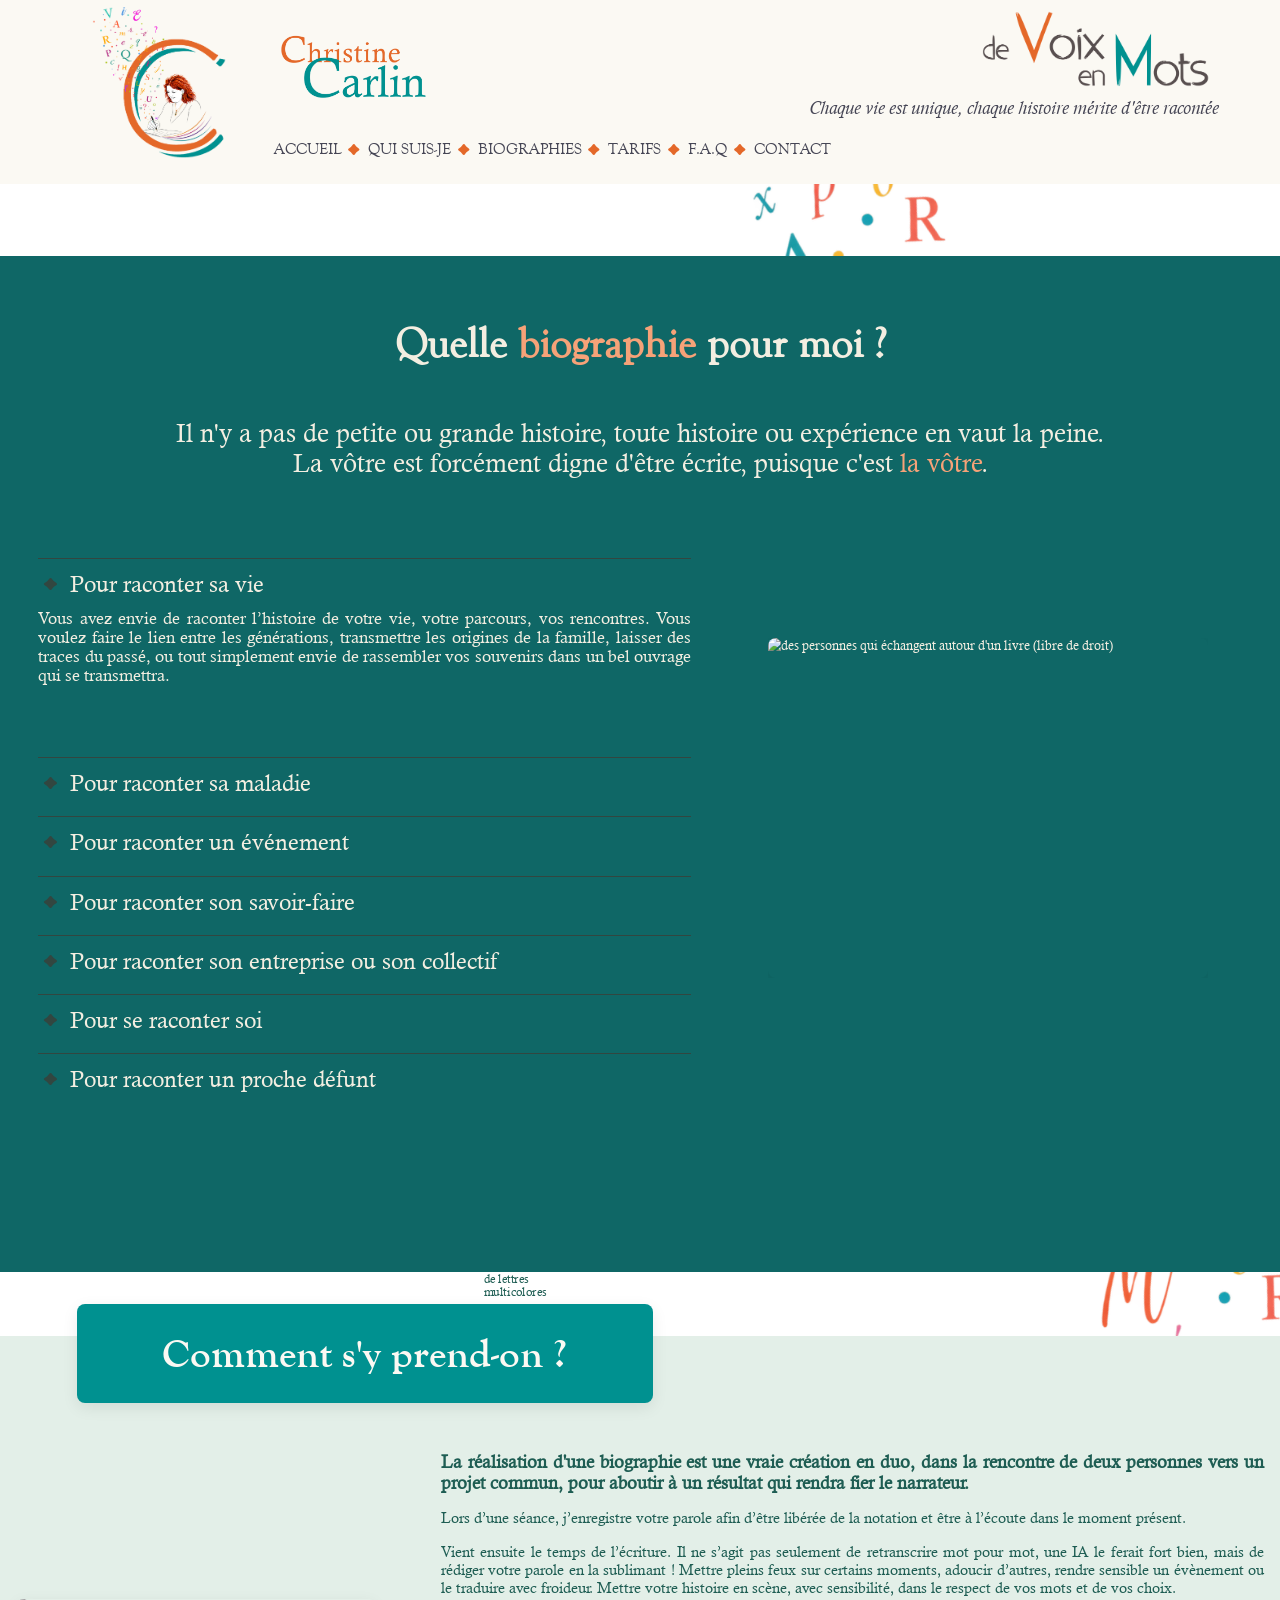
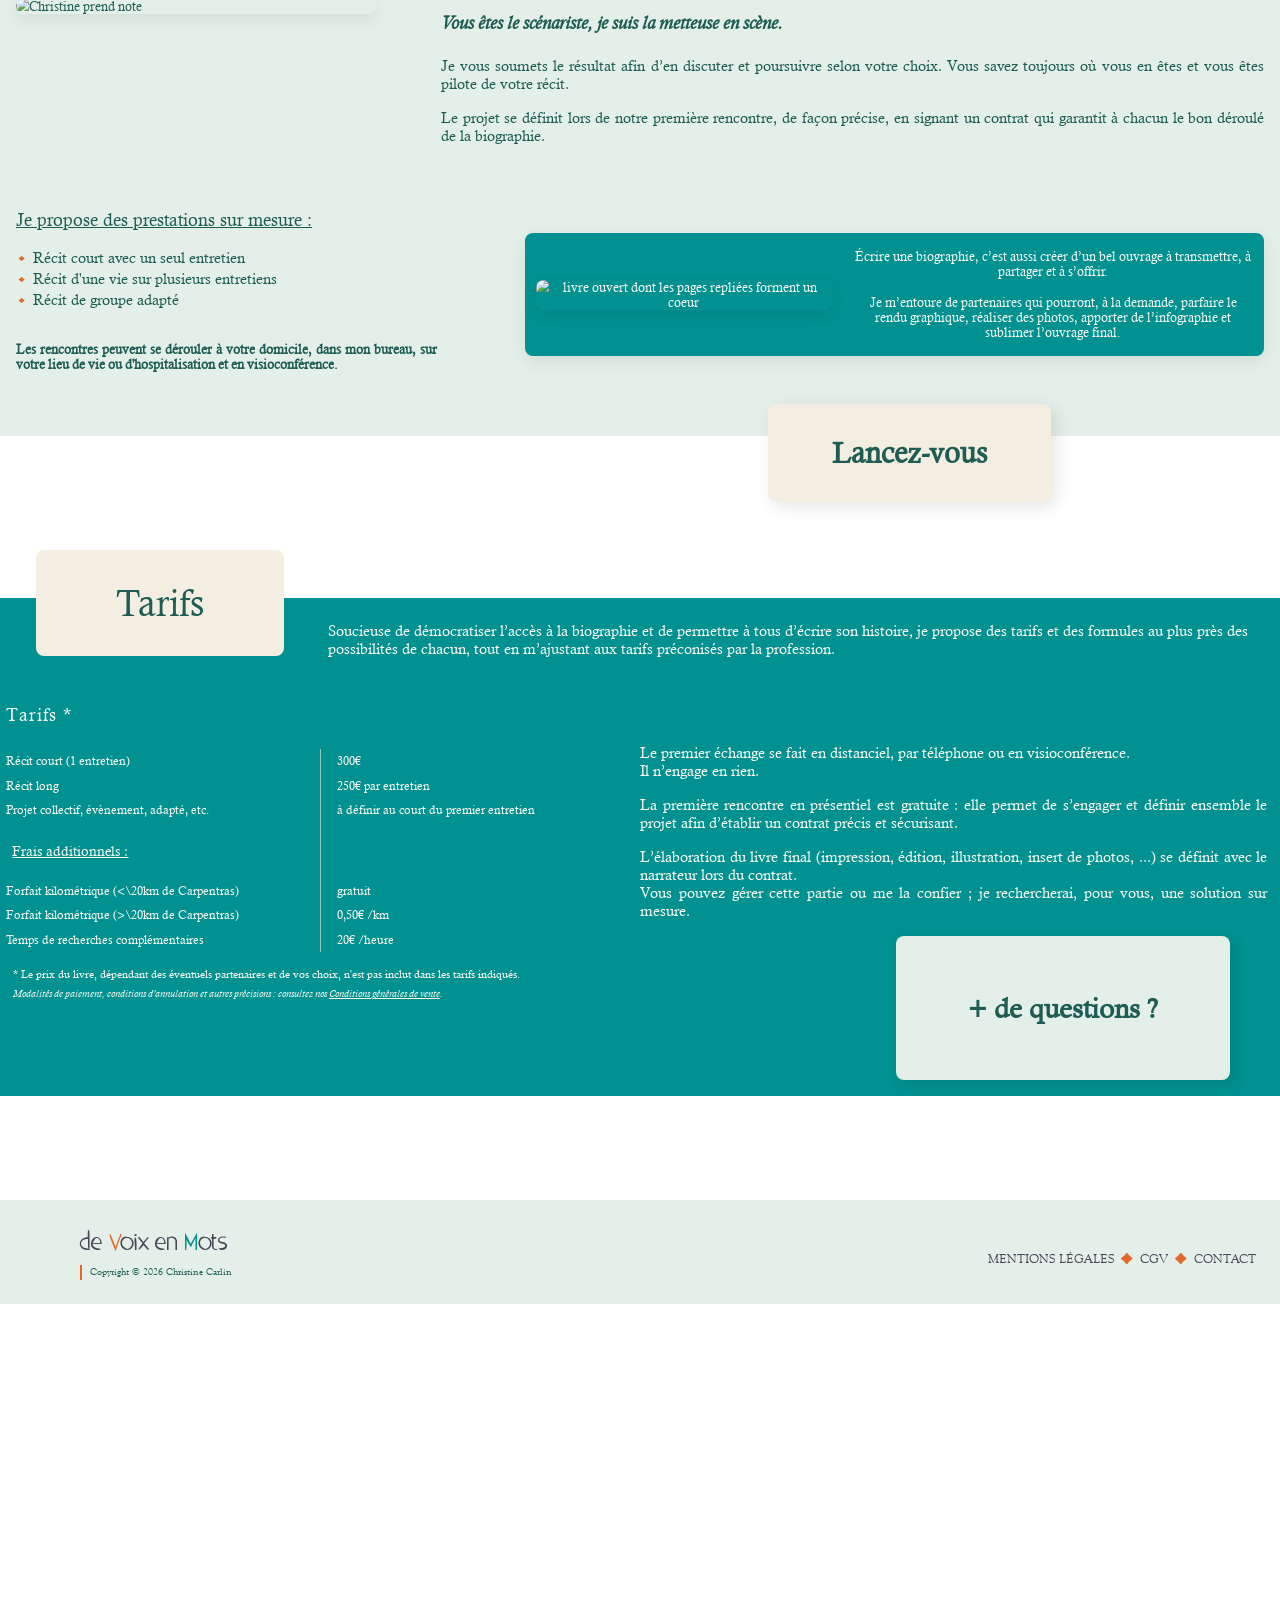
==== biographies.html @ a83a4458 "Add files via upload" ====
<!DOCTYPE html>

<html lang="fr">

    <head>
        <meta charset="UTF-8">
        <meta name="viewport" content="width=device-width, initial-scale=1.0">
        <meta name="description" content="Biographie Carlin - Les biographies proposées, tarifs et déroulement.">
        <title>Christine Carlin — Biographies | de Voix en Mots</title>
        <link href="style.css" rel="stylesheet">
        <link href="fonts.css" rel="stylesheet">
        <script src="script-header.js" defer></script> <!-- SCRIPT HEADER -->
        <script src="script-biographies.js"></script>
    </head>

    <body>

        <!-- ===== HEADER ===== -->
        <section class="full-bg bgh"> 
            <header class="site-header inner">
                <div class="logo">
                    <img src="./images/logo.png" alt="Logo Christine Carlin">
                </div>
                <div class="brand-name">
                    <img src="./images/nom-prenom.png" alt ="Christine Carlin">
                </div>
                <button class="menu-toggle" aria-label="Ouvrir le menu">☰</button>
                <div class="menu">
                    <a href="./index.html">ACCUEIL</a><span class="dot">.</span>
                    <a href="./quisuisje.html">QUI SUIS-JE</a><span class="dot">.</span>
                    <a href="./biographies.html">BIOGRAPHIES</a><span class="dot">.</span> 
                    <a href="./biographies.html#tarifs">TARIFS</a><span class="dot">.</span>
                    <a href="./faq.html">F.A.Q</a><span class="dot">.</span>
                    <a href="./contact.html">CONTACT</a>
                </div>
                <div class="wordmark">
                    <img src="./images/devoixenmots.png" alt ="De Voix en Mots">
                </div>
                <div class="header-quote">
                    Chaque vie est unique, chaque histoire mérite d'être racontée
                </div>
            </header>
            <div class="menu-overlay"></div>
        </section>
        
        <section class="lettres1 inner"><img src="./images/bandeau-lettres-accueil.png" alt="bandeau de lettres multicolores"></section> <!-- ===== LETTRES ===== -->


        <!-- ===== CONTENT ===== -->  <!-- CSS 842 -->
        <main>
            <div class="header-spacer"></div>
            <section class="full-bg bg9"> <!-- ===== QUELLE BIOGRAPHIE ===== -->
                <section class="biog inner">
                    <h1>Quelle <span class="text-orange">biographie</span> pour moi ?</h1>
                    <h2>Il n'y a pas de petite ou grande histoire, toute histoire ou expérience en vaut la peine. <br>La vôtre est forcément digne d'être écrite, puisque c'est <span class="text-orange">la vôtre</span>.</h2>
                    <ul class="accordeon"> <!-- ===== ACCORDEON DES BIOGRAPHIES ===== -->
                        <li class="texte1 item active"><h3>Pour raconter sa vie</h3>
                            <div class="sub">
                                <p>Vous avez envie de raconter l’histoire de votre vie, votre parcours, vos rencontres. Vous voulez faire le lien entre les générations, 
                                    transmettre les origines de la famille, laisser des traces du passé, ou tout simplement envie de rassembler vos souvenirs dans un bel 
                                    ouvrage qui se transmettra.
                                <br><span class="gras">Vous êtes le narrateur de votre vie.</span></p>
                        </div>
                        </li>

                        <li class="texte2 item"><h3>Pour raconter sa maladie</h3>
                            <div class="sub">
                                <p>Vous ressentez le besoin de témoigner de la traversée d’une maladie ou d’un combat pour recouvrer la santé. 
                                    La biographie hospitalière permet de nommer un vécu traumatisant, d’être entendu. Vos mots sont recueillis 
                                    pour être partagés ou simplement pour les retrouver plus tard et ainsi alléger les épreuves vécues.
                                <br><span class="gras fs11">Les rencontres peuvent se faire sur le lieu de l’hospitalisation.</span><br>
                                    Après un AVC, dans certaines pathologies dégénératives ou dans le cadre de troubles sévères de la voix, le récit oral est entravé, 
                                    mais l’envie de raconter persiste. La compréhension n’est pas toujours aisée pour les proches, c’est pourquoi mon expérience 
                                    orthophonique est déterminante pour recueillir et transmettre le récit entravé.</p>
                            </div>        
                        </li>

                        <li class="texte3 item"><h3>Pour raconter un événement</h3>
                            <div class="sub">
                                <p>Partager une expérience précise : un voyage, une rencontre, une période de votre vie, une reconversion, un projet professionnel, 
                                    une naissance. Pour ne pas oublier ou pour témoigner, ce format plus court permet de conserver et de partager le récit de cet évènement.
                                <br><span class="gras">« Vous l’avez vécu ? Racontez- le. »</span><br>
                                    À l’occasion d’évènements festifs : mariage, anniversaire, départ en retraite, je recueille sur place les anecdotes, les témoignages, 
                                    des personnes invitées, afin de réaliser un bel album de souvenirs écrits, illustrés, qui complètera le traditionnel album de photos.</p>
                            </div>
                        </li>
                        
                        <li class="texte4 item"><h3>Pour raconter son savoir-faire</h3>
                            <div class="sub">
                                <p>Vous avez envie de conserver des savoir-faire : recettes de cuisine, constructions, fabrications artisanales... issues de votre propre 
                                    savoir ou celui d’autres personnes. Le recueil se construit autour des pratiques concrètes et leurs contextes, leurs origines et les 
                                    anecdotes qui s’y rapportent, dans un ouvrage pédagogique, avec votre histoire en toile de fond.
                                <br><span class="gras">Vous avez du talent, transmettez-le !</span></p>
                            </div>
                        </li>
                        
                        <li class="texte5 item"><h3>Pour raconter son entreprise ou son collectif</h3>
                            <div class="sub">
                                <p>Les entreprises aussi ont leur histoire, elle mérite d’être racontée : ses origines, sa construction, son évolution… Le récit permet de 
                                    souder une équipe, de renforcer les liens d’appartenance, de se souvenir. Le livre d’entreprise devient un bel outil à présenter aux partenaires 
                                    ou aux clients, afin d’affirmer son identité et les caractéristiques qui l’ont façonnée.
                                <br><span class="gras">L’histoire collective est puissante et mérite d’être écrite.</span><br>
                                    Vous avez fondé un projet collectif, une histoire de quartier, une réalisation à plusieurs, racontez le pour témoigner, pour se souvenir et 
                                    pour valider que l’union fait la force.</p>
                            </div>    
                        </li>
                        
                        <li class="texte6 item"><h3>Pour se raconter soi</h3>
                            <div class="sub">
                                <p>Déposer son histoire, être écouté et entendu, pouvoir se relire permet de mettre de la distance avec la réalité. cette histoire qui est la vôtre, 
                                    vous la regardez et elle prend une autre dimension, une autre place. Elle existe en dehors de vous, permettant de vous alléger d’un poids. 
                                    Ce recueil est avant tout pour le narrateur qui souhaite faire un chemin personnel.
                                <br><span class="gras">Le chemin vous révèle, gardez-en la trace</span></p>
                            </div>
                        </li>
                        
                        <li class="texte7 item"><h3>Pour raconter un proche défunt</h3>
                            <div class="sub">
                                <p>Lorsqu’on se déplace dans un cimetière, on a parfois envie d’en savoir un peu plus sur les personnes disparues. Grâce à un QR code déposé sur 
                                    la pierre tombale, je propose au visiteur, comme à la famille, de connaitre un peu de l’histoire de cette personne, afin d’aller à sa rencontre, 
                                    pour ne pas oublier, pour relier les générations entre elles. Ce projet s’élabore avec la famille du défunt. 
                                    Il peut se décliner par écrit ou par audio.
                                <br><span class="gras">Les mots gardent les souvenirs en vie.</span></p>
                            </div>
                        </li>
                    </ul>
                    <div class="accordeon-images"> <!-- ===== PHOTOS LIEES ACCORDEON ===== -->
                        <img src="./images/accordeon-img1.jpeg" alt="des personnes qui échangent autour d'un livre (libre de droit)" class="accordeon-img fili active">
                        <img src="./images/accordeon-img2.jpeg" alt="des mains de femmes qui enlaçent un tronc d'arbre" class="accordeon-img">
                        <img src="./images/accordeon-img3.jpeg" alt="des flutes à champagnes, des alliances et une guirlande de cœur" class="accordeon-img">
                        <img src="./images/accordeon-img4.jpeg" alt="une pâtissière tapisse ses mains de farine sur un comptoir plein d'ingrédients (libre de droit)" class="accordeon-img fili">
                        <img src="./images/accordeon-img5.jpeg" alt="des collègues empilent leurs mains en cercle (libre de droit)" class="accordeon-img fili">
                        <img src="./images/accordeon-img6.jpeg" alt="les deux mains d'une personne posées sur la table se rejoignent" class="accordeon-img">
                        <img src="./images/accordeon-img7.jpeg" alt="une main posée sur la table, pointant des souvenirs comme une bougie ou une guirlande" class="accordeon-img">
                    </div>
                </section>
            </section>

            <section class="full-bg bg10"> <!-- ===== COMMENT S'Y PREND-ON 1014 ===== --> 
                <section class="bio-how inner">
                    <h2>Comment s'y prend-on ?</h2>
                    <img src="./images/biographies1.jpeg" alt="Christine prend note" class="photo">
                    <div class="bio-text1">
                        <h3>La réalisation d'une biographie est une vraie création en duo, dans la rencontre de deux personnes vers un projet commun, 
                            pour aboutir à un résultat qui rendra fier le narrateur.
                        </h3>
                        <p>Lors d’une séance, j’enregistre votre parole afin d’être libérée de la notation et être à l’écoute dans le moment présent.</p>
                        <p>Vient ensuite le temps de l’écriture. Il ne s’agit pas seulement de retranscrire mot pour mot, une IA le ferait fort bien, mais 
                            de rédiger votre parole en la sublimant ! Mettre pleins feux sur certains moments, adoucir d’autres, rendre sensible un évènement 
                            ou le traduire avec froideur. Mettre votre histoire en scène, avec sensibilité, dans le respect de vos mots et de vos choix.</p>
                        <h4>Vous êtes le scénariste, je suis la metteuse en scène.</h4>
                        <p>Je vous soumets le résultat afin d’en discuter et poursuivre selon votre choix. Vous savez toujours où vous en êtes et vous êtes pilote de votre récit.</p>
                        <p>Le projet se définit lors de notre première rencontre, de façon précise, en signant un contrat qui garantit à chacun le bon déroulé de la biographie.</p>
                    </div>
                    <div class="bio-text2">
                        <h3>Je propose des prestations sur mesure : </h3>
                        <ul>
                            <li>Récit court avec un seul entretien</li>
                            <li>Récit d'une vie sur plusieurs entretiens</li>
                            <li>Récit de groupe adapté</li>
                        </ul>
                        <h4>Les rencontres peuvent se dérouler à votre domicile, dans mon bureau, sur votre lieu de vie ou d'hospitalisation et en visioconférence.</h4>
                    </div>
                    <section class="lettres5"><img src="./images/bandeau-lettres-accueil2.png" alt="bandeau de lettres multicolores"></section> <!-- ===== LETTRES ===== -->

                    <div class="bg11">
                        <div class="bg11-img"><img src="./images/biographies2.jpg" alt="livre ouvert dont les pages repliées forment un coeur" class="fili"></div>
                        <p class="bio-text3">Écrire une biographie, c’est aussi créer d’un bel ouvrage à transmettre, à partager et à s’offrir.</p>
                        <p class="bio-text4">Je m’entoure de partenaires qui pourront, à la demande, parfaire le rendu graphique, réaliser des photos, apporter de l’infographie et sublimer l’ouvrage final.</p>
                    </div>
                </section>
            </section>

            <div class="bouton contact inner"> <!-- ===== BOUTON CONTACT ===== -->
                <a href="./contact.html">Lancez-vous</a>
            </div>
        </main>
        
        <section class="full-bg bg12"> <!-- ===== TARIFS 1247 ===== -->
            <section id="tarifs" class="tarif inner">
                <h2>Tarifs</h2>
                <h3>Soucieuse de démocratiser l’accès à la biographie et de permettre à tous d’écrire son histoire, je propose des tarifs et des formules 
                    au plus près des possibilités de chacun, tout en m’ajustant aux tarifs préconisés par la profession.
                </h3>
                <h4>Tarifs *</h4>
                <div class="liste1">
                    <p>Récit court (1 entretien)<br>Récit long<br>Projet collectif, évènement, adapté, etc.</p>
                    <h5>Frais additionnels :</h5>
                    <p>Forfait kilométrique (<\20km de Carpentras)<br>Forfait kilométrique (>\20km de Carpentras)<br>Temps de recherches complémentaires</p>
                </div>
                <div class="liste2">
                    <p>300€<br>250€ par entretien<br>à définir au court du premier entretien</p>
                    <h5><br></h5>
                    <p>gratuit<br>0,50€ /km<br>20€ /heure</p></div>
                <div class="adds">
                    <p>* Le prix du livre, dépendant des éventuels partenaires et de vos choix, n'est pas inclut dans les tarifs indiqués.</p>
                    <h6>Modalités de paiement, conditions d'annulation et autres précisions : consultez nos <a href="./biographie-carlin-CGV.pdf" target="_blank" rel="noopener noreferrer">Conditions générales de vente</a>.</h6>
                </div>
                <div class="text1">
                    <p>Le premier échange se fait en distanciel, par téléphone ou en visioconférence.<br>Il n’engage en rien.</p>
                    <p>La première rencontre en présentiel est gratuite : elle permet de s’engager et définir ensemble le projet afin d’établir un contrat précis et sécurisant.</p>
                    <div class="space"></div>
                    <p>L’élaboration du livre final (impression, édition, illustration, insert de photos, ...) se définit avec le narrateur lors du contrat.<br>Vous pouvez gérer cette partie ou me la confier ; je rechercherai, pour vous, une solution sur mesure.</p>
                </div>
                <div class="btn">
                    <div class="bouton faq">
                        <a href="./faq.html">+ de questions ?</a>
                    </div>
                </div>
            </section>
        </section>


        <!-- ===== FOOTER ===== -->
        <section class="full-bg bgf">
            <footer class="inner">
                <div class="footer-left">
                    <p class="footer-wordmark">
                        de <span class="accent-orange">V</span>oix en <span class="accent-teal">M</span>ots
                    </p>
                    <p class="footer-copyright">Copyright © 2026 Christine Carlin</p>
                </div>
                <div class="footer-right menu">
                    <a href="./contact.html#mentions">MENTIONS LÉGALES</a><span class="dot">.</span>
                    <a href="./biographie-carlin-CGV.pdf" target="_blank" rel="noopener noreferrer">CGV</a><span class="dot">.</span>
                    <a href="./contact.html">CONTACT</a>
                </div>
            </footer>
        </section>

    </body>
---- style.css ----
/* ===== BODY ===== */
    :root {
    --cream: #FBF9F3;
    --cream-dark: #F3EEE1;
    --teal: #009190;
    --teal-dark: #1E5D53;
    --green: #0F6766;
    --green-dark: #0A504F;
    --orange: #E46829;
    --orange-light : #F6A278;
    --gray: #d9d9d9;
    --gray-dark: #464655;
    --sage: #E3EFE8;
    --green-darker: #324640;
    }

    * { box-sizing: border-box; margin: 0; padding: 0; }

    html, body {
      height: 100%;
      margin: 0;
    }
    
    body {
    font-family: 'Calisto', sans-serif;
    color: var(--gray-dark);
    background: white;
    display: flex;
    flex-direction: column;
    min-height: 100vh;
    }

    main {
      flex: 1 0 auto;
    }

    footer {
      flex-shrink: 0;
    }


/* ===== HEADER ===== */
    .bgh {background: var(--cream); z-index: 12; position:fixed; top: 0;}
    .full-bg {width: 100%;}
    .inner {margin: 0 auto;}
    
    .header-spacer {height: 220px;}

    .site-header {
      justify-content: center;
    display: grid;
    grid-template-columns: 16% 16% 20% 20% 16%;
    grid-template-rows: 100px 30px 60px;
    align-items: center;
    top: 60px;
    gap: 10px;
    padding-bottom: 20px;
    }

    .logo {
    grid-column: 1/2;
    grid-row: 1/4;
    align-self: center;
    justify-self: center;
    }
    .logo img {
    width: 300px;
    }

    .brand-name {
    grid-column: 2/3;
    grid-row: 1/3;
    padding-top: 30px;
    }
    .brand-name img {
    width: 200px;
    height: auto;
    }

  .menu-toggle {
    display: none;
  }

    .site-header .menu {
    grid-column: 2/6;
    grid-row: 3/4;
    font-family: 'GoudyOldStyle', sans-serif;
    font-size: 20px;
    }

    .menu a {
    text-decoration: none;
    color: var(--gray-dark);
    position: relative;
    text-decoration: none;
    display: inline-block;
    }
      .menu a::after {
      content: '';
      position: absolute;
      left: 0;
      bottom: -2px;
      width: 100%;
      height: 1px;
      color: var(--orange);
      background-color: currentColor;
      transform: scaleX(0);
      transform-origin: center;
      transition: transform 0.3s ease;
      }
      .menu a:hover::after {
        transform: scaleX(1);
      }

    .menu .dot {
    font-size: 110px;
    color: #E46829;
    line-height: 0;
    padding-left: 2px;
    }

    .wordmark {
    grid-column: 4/6;
    grid-row: 1/2;
    margin-left: auto;
    padding-top: 30px;
    }
    .wordmark img {
    width: 300px;
    height: auto;
    }

    .header-quote {
    grid-column: 4/6;
    grid-row: 2/3;
    font-family: 'CalistoItalic', sans-serif;
    font-size: 22px;
    color: var(--gray-dark);
    text-align: right;
    margin-top: 6px;
    padding-top: 15px;
    }

    /* ===== RESPONSIVE HEADER ===== */

        /* Transitions douces sur les éléments qui vont changer */
    .site-header {
      transition: grid-template-rows 0.3s ease, padding-bottom 0.3s ease;
    }

    .logo img,
    .wordmark img {
      transition: width 0.3s ease;
    }

    .brand-name,
    .header-quote {
      transition: opacity 0.3s ease;
    }



    /* ===== État réduit (déclenché après 100px de scroll) ===== */

    .site-header.reduit {
      grid-template-rows: 40px 0px 40px; /* la ligne du milieu (brand-name/quote) passe à 0 */
      padding: 10px 0px;
      margin: 0 auto;
    }

    .site-header.reduit .logo img {
      width: 270px; /* ajuste selon le rendu voulu */
    }

    .site-header.reduit .brand-name {
      opacity: 0;
      pointer-events: none;
      overflow: hidden;
    }

    .site-header.reduit .header-quote {
      opacity: 0;
      pointer-events: none;
      overflow: hidden;
    }

    .site-header.reduit .wordmark {
      grid-row: 1/3;
      padding-top: 30px;
      align-self: center;
    }

    .site-header.reduit .wordmark img {
      width: 200px;
    }

    .site-header.reduit .menu {
      grid-row: 2/4;
    }

/* ===== FOOTER ===== */
  .bgf {background: var(--sage); position: relative; z-index: 10;}

  footer {
    display: flex; 
  }

  .footer-left {
    padding: 30px 100px;
    color: var(--gray-dark);
    z-index: 9;
  }

  .footer-wordmark {
    font-family: 'Aloha', sans-serif;
    font-size: 1.8em;
  }
  .footer-wordmark .accent-orange { color: var(--orange); }
  .footer-wordmark .accent-teal { color: var(--teal); }

  .footer-copyright {
    font-family: 'GoudyOldStyle', sans-serif;
    margin-top: 10px;
    font-size: 0.8em;
    color: var(--teal-dark);
    border-left: 3px solid var(--orange);
    padding-left: 10px;
  }
  .footer-right {
    margin-left: auto;
    padding-right: 30px;
    align-self: center;
    font-family: 'GoudyOldStyle', sans-serif;
    text-decoration: none;
    font-size: 1.0em;
  }

/* ===== RESPONSIVE (écran large >1800px et <1500px) ===== */  
  @media (min-width: 1500px) {
  .full-bg {width: 100%;}
  .inner {
      max-width: 1600px;
      margin: 0 auto;
  }
  }
/* ===== RESPONSIVE (écran entre 1200px et 1500px ===== */
  @media (min-width: 1200px) and (max-width: 1500px) {
    body {
      zoom: 80%;
    }
  }
/* ===== RESPONSIVE (écran entre 900px et 1200px ===== */
  @media /*(min-width: 900px) and */(max-width: 1200px) {
    body {
      zoom: 60%;
    }
  }

/* ===== CONTENT PAGE INDEX===== */

  /* ===== BANDEAU TEAL ===== */
    .bg1 {background: var(--teal); position: relative; z-index: 6;}

    .content1 {
      color: #fff;
      padding: 100px 100px 60px;
    }

    .content1 img{
      width: 800px;
    }


    .content1-quote {
      text-align: right;
      font-family : 'CalistoBoldItalic', sans-serif;
      font-size: 28.0px;
      margin-top: 20px;
    }
    .content1-quote cite {
      display: block;
      font-family : 'Calisto', sans-serif;
      font-size: 26.0px;
      margin-top: 0px;
    }

    .content1-tagline {
      font-family: 'GoudyOldStyle';
      margin-top: 50px;
      font-size: 24.0px;
      text-align: center;
      align-items: center;  
    }

    .content1-tagline .dot {
      font-size: 148.0px;
      color: #E46829;
      line-height: 0;
    }


  /* ===== BANDEAU LETTRES ACCUEIL ===== */
    .lettres1 {
      position: relative;
    }
    .lettres1 img {
      position: absolute;
      top: -60px;
      z-index: -1;
    }


  /* ===== POST IT PRESENTATION ===== */

    .postit {
      display: grid;
      grid-template-columns: 1fr 1fr;
      grid-template-rows: auto;
      align-items: center;
      position: relative;
      z-index: 4;
      background: var(--cream);
      max-width: 1200px;
      height: auto;
      margin: -30px auto 60px auto;
      padding: 60px 40px 30px 40px;
      text-align: center;
      box-shadow: 0 6px 20px rgba(0,0,0,0.08);
      border-radius: 4px;
      gap: 10px;
      color: var(--teal-dark);
    }

    .postit-titre {
      grid-column: 1/3;
      grid-row: 1/2;
    }
    .postit-titre h2 {
      font-family: 'CalistoItalic', sans-serif;
      font-weight: 100; 
      font-size: 48.0px; 
      color: var(--teal);
      padding: 20px 50px 30px 50px;
    }
    .postit-titre h3 {
      font-weight: 100; 
      font-size: 22.0px;
      padding-bottom: 60px;
    }
    .info-card p {
      font-size: 16.0px;
      text-align: justify;
      padding-top: 10px;
      padding-bottom: 10px;
    }
    .info-card .bold {
      font-family: 'CalistoBold', sans-serif;
      font-size: 18.0px;
      color: var(--orange);
      padding-bottom: 0px;
      padding-top: 0;
    }

    .info-photo img{
      border-radius: 10px;
      box-shadow: 0 4px 12px rgba(0, 0, 0, 0.25);
      width: 500px;
      margin: 0 auto;
    }

  /* ===== BANDEAU TEAL CLAIR ===== */
  .bg3 {
    background-color: var(--sage); position: relative; z-index: -2;
    margin: -300px auto 50px auto;
    padding: 180px 40px;
  }

  /* ===== BANDEAU GREEN BIOGRAPHIES ===== */

  .bg4 {background-color: var(--green);}
  .content2 {
    display: grid;
    grid-template-columns: 50% 50%;
    grid-template-rows: 200px auto 100px 200px;
    font-family: 'Calisto', sans-serif;
    color: var(--cream-dark);
    margin: 0 auto;
  }

  .content2 h1 {
    grid-column: 1/3;
    grid-row: 1/2;
    text-align: center;
    font-family: 'GoudyOldStyleBold', sans-serif;
    font-size: 2.6em;
    margin: 60px 30px;
    text-decoration: underline;
    text-decoration-thickness: 1px;
    text-decoration-color: var(--orange-light);
    text-underline-offset: 12px;
  }

  .text-orange {
    color: var(--orange-light)
  }

  .bio-list {
    grid-column: 1 / 2;
    grid-row: 2/3;
    list-style: none;
    height: fit-content;
    padding-left: 20%;
    padding-bottom: 20px;
  }

  li::before {
    content: ".";
    font-family: 'GoudyOldStyle', sans-serif;
    font-size: 98.0px;
    margin-right: 8px;
    display: inline-block;
    vertical-align: 4px;
    line-height: 0;
    color: var(--orange);
  }

  .bio-list li {
    background-size: 16px 16px;
    font-family: 'CalistoBold', sans-serif;
    font-size: 1.3em;
  }

  .bio-list p {
    margin-top: 10px;
    margin-right: 20%;
    padding-bottom: 20px;
    font-size: 0.9em;
    border-bottom: 1px solid var(--green-dark);
  }

  .content2 .info {
    grid-column: 1/2;
    grid-row: 3/4;
    font-family: 'CalistoBold', sans-serif;
    text-align: end;
    padding-right: 20%;
    font-size: 30.0px;
  }

  .content2 a {
    text-decoration: none;
    font-family: 'CalistoBold', sans-serif;
    font-size: 22.0px;
    color: var(--cream-dark);
  }

  .content2 .dot {
    font-family: 'GoudyOldStyle', sans-serif;
    font-size: 118.0px;
    color: var(--orange);
    line-height: 0;
  }

  .carrousel {
    background-color: var(--sage);
    grid-column: 2/3;
    grid-row: 2/3;
    position: relative;
    top: 100px;
    width: 550px;
    height: 425px;
    overflow: hidden;
    border: 10px solid;
    border-color: var(--sage);
    border-radius: 10px;
  }

  .carrousel-slide {
    position: absolute;
    left: 0;
    width: 100%;
    opacity: 0;
    transform: translateX(100%);
    transition: transform 1s ease, opacity 1s ease;
    pointer-events: none;
  }

  .carrousel-slide img {
    width: 600px;
    object-fit: cover;
    display: block;
    justify-self: center;
    align-self: center;
  }

  .carrousel-slide.active {
    opacity: 1;
    transform: translateX(0);
    pointer-events: auto;
    z-index: 2;
  }

  .carrousel-slide.prev {
    opacity: 0;
    transform: translateX(-100%);
    z-index: 1;
  }

  .content2 h2 {
    grid-column: 1/3;
    grid-row: 4/5;
    padding: 50px 20%;
    text-align: center;
    font-size: 1.8em;
    font-weight: 100;
  }

  /* ===== POST IT RETOURS ===== */
  .bg5 {
    background: var(--cream);
    max-width: 1200px;
    height: auto;
    margin: 80px auto 100px auto;
    padding: 80px 40px 60px 40px;
    text-align: center;
    box-shadow: 0 6px 20px rgba(0,0,0,0.08);
    border-radius: 4px;
    gap: 10px;
    color: var(--teal-dark);
  }

  .bg5 h2 {
    font-size: 1.8em;
  }

  .comm-wrapper {
    margin: 40px 20px;
    display: grid;
    grid-template-columns: 5% 90% 5%;
  }

  .comm-container {
    position: relative;
    width: 100%;
    min-height: 100px;
    overflow: hidden;
  }

  .comm {
    position: absolute;
    top: 0;
    left: 0;
    width: 100%;
    opacity: 0;
    transition: transform 0.7s ease, opacity 0.7s ease;
    pointer-events: none;
    text-align: center;
  }

  .comm.actif {
    opacity: 1;
    pointer-events: auto;
    z-index: 2;
  }

  .comm.sortie-gauche {
    transform: translateX(-100%);
    opacity: 0;
  }

  .comm.sortie-droite {
    transform: translateX(100%);
    opacity: 0;
  }

  .comm.entree-gauche {
    transform: translateX(-100%);
  }

  .fleche {
    cursor: pointer;
    width: 20px;
  }

  .dots {
    display: flex;
    justify-content: center;
    gap: 8px;
    margin-top: 16px;
  }

  .point {
    width: 8px;
    height: 8px;
    border-radius: 50%;
    background-color: #ccc;
    cursor: pointer;
  }

  .point.actif {
    background-color: #F6A278;
  }


/* ===== CONTENT PAGE QUI SUIS-JE ===== */

  /* ===== QUI SUIS-JE ? ===== */

  .who {
    margin-top: 100px;
    margin-bottom: 100px;
    display: grid;
    grid-template-columns: 5% 45% 10% 40%;
    grid-template-rows: auto auto auto auto;
    color: var(--cream);
  }

  .who h1 {
    z-index: 3;
    grid-column: 1/3;
    grid-row: 1/3;
    background-color: var(--sage);
    box-shadow: 0 4px 12px rgba(0, 0, 0, 0.25);
    font-family: 'GoudyOldStyleItalic', sans-serif;
    font-size: 3.5em;
    color: var(--green);
    padding: 5% 15%;
    margin-left: 15%;
    border-radius: 10px;
    justify-self: center;
    align-self: center;
  }

  .who .text1 {
    z-index: 2;
    grid-column: 2/4;
    grid-row: 3;
    justify-self: center;
    align-self: center;
    font-size: 1.6em;
    text-align: justify;
    padding: 60px 0 40px 10%;
  }

  .who .photo {
    z-index: 3;
    grid-column: 4;
    grid-row: 1/4;
    width: 500px;
    border-radius: 10px;
    box-shadow: 0 4px 12px rgba(0, 0, 0, 0.25);
    justify-self: center;
    align-self: center;
  }

  .who .image {
    z-index: 2;
    grid-column: 2;
    grid-row: 4;
    width: 500px;
    border-radius: 10px;
    box-shadow: 0 4px 12px rgba(0, 0, 0, 0.25);
    justify-self: center;
    align-self: center;
    margin: 40px 0 40px 0;
  }

  .who .text2 {
    z-index: 2;
    grid-column: 3/5;
    grid-row: 4;
    justify-self: center;
    align-self: center;
    font-size: 1.6em;
    text-align: justify;
    padding: 60px 15% 40px 0;
    margin-bottom: 40px;
  }

  .who .bg6 {
    z-index: 1;
    grid-column: 2/5;
    grid-row: 2/5;
    background-color: var(--teal);
    border-radius: 10px;
    box-shadow: 0 4px 12px rgba(0, 0, 0, 0.25);
  }

  @media (max-width: 900px) {
    .who .qui-img {
      width: 60%;
    }
    .moremore .more-img {
      width: 90%;
    }
  } 

  /* ===== UN PEU PLUS SUR MOI... ===== */

  .bg7 {
    background-color: var(--cream-dark);
    color: var(--teal-dark);
    z-index: 0;
    overflow: hidden;
  }

  .more {
    position: relative;
  }

  .more h2 {
    font-size: 2.5em;
    padding: 60px 0 60px 80px;
  }

  .more h2 img {
    width: 80px;
  }

  .moremore {
    position: relative;
    z-index: 1;
    display: grid;
    grid-template-columns: 65% 25% 10%;
    grid-template-rows: auto auto auto;
    margin-bottom: 60px;
  }

  .text3 {
    grid-column: 1;
    grid-row: 1;
    justify-self: center;
    align-self: center;
    font-size: 1.6em;
    text-align: justify;
    padding: 10px 10% 60px 10%;
  }

  .text3 p {
    padding-bottom: 20px;
  }

  .more-img {
    position: relative;
    display: block;
    grid-column: 2/4;
    grid-row: 1;
    justify-self: center;
    align-self: center;
    width: fit-content;
    margin-bottom: 60px;
    border-radius: 10px;
    box-shadow: 0 4px 12px rgba(0, 0, 0, 0.25);
  }
  .more-img::after {
    content: "";
    position: absolute;
    bottom: 10px;
    left: 10px;
    width: 30px;
    aspect-ratio: 1 / 1;
    background-image: url("./images/filigrane.png");
    background-size: contain;
    background-repeat: no-repeat;
    z-index: 5;
    pointer-events: none;
    display: none;
  }

  .more-img:has(img.fili)::after {
    display: block;
  }

  .more-img img {
    display: block;
    width: 600px;
    border-radius: 10px;
  }

  .bg8 {
    grid-column: 1/3;
    grid-row: 2;
    justify-self: center;
    align-self: center;
    display: flex;
    background-color: var(--cream);
    margin-left: 15%;
    padding: 20px 5%;
    border-radius: 10px;
    box-shadow: 0 4px 12px rgba(0, 0, 0, 0.25);
  }

  .sick img {
    justify-self: center;
    align-self: center;
    width: 250px;
    border-radius: 10px;
    box-shadow: 0 4px 12px rgba(0, 0, 0, 0.25);
    margin: 30px 0;
  }

  .text4 {
    padding-left: 3%;
    align-self: center;
    justify-self: center;
    text-align: justify;
    font-size: 1.6em;
  }

  .text4 p {
    padding-bottom: 20px;
  }

  .moremore h3 {
    margin-top: 40px;
    margin-bottom: 60px;
    grid-column: 1/4;
    grid-row: 3;
    text-align: center;
    font-size: 1.6em;
  }

    /* ===== BANDEAU LETTRES QUI SUIS-JE ===== */
    .lettres2 {
      position: relative;
    }
    .lettres2 img {
      position:absolute;
      top: -60px;
      z-index: -1;
    }
    
    .lettres3 {
      position: absolute;
      top: -17%;
      left: 60%;
      z-index: 0;
      width: 1000px;
    }

    
/* ===== CONTENT PAGE BIOGRAPHIES===== */

  /* ===== QUELLE BIOGRAPHIE POUR MOI ? ===== */

.bg9 {
  background-color: var(--green);
  color: var(--cream-dark);
  height: 1270px;
  margin-top: 100px;
}

.biog {
  display: grid;
  grid-template-columns: 60% 30%;
  grid-template-rows: auto auto auto;
}

.biog h1 {
  grid-column: 1/4;
  padding-top: 80px;
  padding-bottom: 60px;
  font-family: 'GoudyOldStyle', sans-serif;
  font-size: 3.3em;
  justify-self: center;
}

.biog h2 {
  grid-column: 1/4;
  grid-row: 2;
  padding-bottom: 100px;
  font-size: 2.0em;
  justify-self: center;
  text-align: center;
  font-weight: normal;
}

.biog ul {
  list-style: none;
  grid-column: 1;
  grid-row: 3;
  padding-left: 5%;
  padding-right: 10%;
}

  .biog li::before {
    content: ".";
    font-family: 'GoudyOldStyle', sans-serif;
    font-size: 128.0px;
    margin-right: 8px;
    display: inline-block;
    vertical-align: 4px;
    line-height: 0;
    color: var(--green-darker);
  }

.accordeon {
  position: relative;
  z-index: 3;
}

.accordeon li {border-top: 1px solid var(--green-darker); margin-bottom: 25px;}

.accordeon h3 {
  display: inline;
  margin: 0;
  cursor: pointer;
  font-size: 1.8em;
  font-weight: normal;
}

.item .sub {
  max-height: 0;
  opacity: 0;
  overflow: hidden;
  transform: translateY(-6px);
  transition:
    max-height 0.45s ease,
    opacity 0.35s ease,
    transform 0.45s ease;
}

.item.active .sub {
  max-height: 800px;
  opacity: 1;
  transform: translateY(0);
}

.accordeon .item p {
  max-height: 0;
  overflow: hidden;
  transition: max-height 0.3s ease;
  padding: 15px 0 10px 0;
  font-size: 1.3em;
  text-align: justify;
}

.accordeon .item.active p {
  max-height: fit-content;
}

.item.active p br {
  font-size: 1em;
}

.accordeon .item p .gras {
  display: block;
  padding-top: 10px;
  text-align: right;
  opacity: 0;
  color: var(--orange-light);
  transform: translateX(100px);
  transition: opacity 1s ease, transform 1.5s ease;
  font-family: 'CalistoBoldItalic', sans-serif;
  font-size: 1.2em;
  line-height: 1.8;
}


.accordeon .item p .gras.show {
  opacity: 1;
  transform: translateX(0);
}

.accordeon-images {
  position: relative;
  z-index: 4;
  grid-column: 2;
  grid-row: 3;
  width: 550px;
  height: 425px;
  top: 100px;
  justify-content: right;
  overflow: hidden;
}

.accordeon-images img {
  position: absolute;
  inset: 0;
  width: 100%;
  height: 100%;
  object-fit: cover;
  opacity: 0;
  transform: scale(1.05) translateX(0);
  transition: opacity 0.8s ease, transform 0.6s ease;
  border-radius: 10px;
  box-shadow: 0 6px 20px rgba(0,0,0,0.08);
}

.accordeon-img.active {
  opacity: 1;
  transform: scale(1) translateX(0);
}

.accordeon-images::after {
  content: "";
  display: none;
  position: absolute;
  bottom: 10px;
  right: 10px;
  width: 30px;
  aspect-ratio: 1 / 1;
  background-image: url("./images/filigrane.png");
  background-size: contain;
  background-repeat: no-repeat;
  z-index: 5;
  pointer-events: none;
}

.accordeon-images:has(img.fili.active)::after {
  display: block;
}

/* ===== COMMENT S'Y PREND-ON ? ===== */

.bg10 {
  background-color: var(--sage);
  margin-top: 80px;
  padding-bottom: 80px;
}

.bio-how {
  display: grid;
  grid-template-columns: 6% 25% 10% 10% 49%;
  grid-template-rows: auto auto auto;
  color: var(--teal-dark);
}

.bio-how h2 {
  grid-column: 2/5;
  grid-row: 1;
  position: relative;
  top: -40px;
  background-color: var(--teal);
  border-radius: 10px;
  box-shadow: 0 6px 20px rgba(0,0,0,0.08);
  font-family: 'GoudyOldStyleBold', sans-serif;
  font-size: 3.2em;
  color: var(--cream);
  padding: 30px;
  text-align: center;
}

.bio-how .photo {
  grid-column: 1/3;
  grid-row: 2;
  align-self: center;
  width: 450px;
  margin-bottom: 40px;
  margin-left: 20px;
  border-radius: 10px;
  box-shadow: 0 6px 20px rgba(0,0,0,0.08);
}

.bio-how .bio-text1 {
  grid-column: 3/6;
  grid-row: 2;
  text-align: justify;
  padding: 20px 20px 60px 5%;
}

.bio-text1 h3 {
  padding-bottom: 20px;
  font-size: 1.4em;
}

.bio-text1 p {
  padding-bottom: 20px;
  font-size: 1.2em;
}

.bio-text1 h4 {
  font-family: 'CalistoItalic', sans-serif;
  font-size: 1.4em;
  padding-bottom: 30px;
}

.bio-how .bio-text2 {
  grid-column: 1/3;
  grid-row: 3;
  padding-left: 20px;
}

.bio-text2 h3 {
  font-weight: 400;
  text-decoration: underline;
  font-size: 1.4em;
}

.bio-text2 ul {
  list-style: none;
  margin-top: 20px;
  margin-bottom: 40px;
  font-size: 1.2em;
}

.bio-text2 li::before{
  font-size: 58.0px;
}

.bio-text2 h4 {
  position: relative;
  margin-right: -50px;
  font-size: 1.0em;
  text-align: justify;
}

.bio-how .bg11 {
  position: relative;
  margin: 30px 20px 20px 0;
  padding: 20px 0;
  grid-column: 4/6;
  grid-row: 3;
  background-color: var(--teal);
  border-radius: 10px;
  box-shadow: 0 6px 20px rgba(0,0,0,0.08);
  display: grid;
  color: var(--cream);
  font-size: 1.0em;
  grid-template-columns: 43% 57%;
  grid-template-rows: 2;
  text-align: center;
}

.bg11 .bg11-img {
  position: relative;
  grid-column: 1;
  grid-row: 1/3;
  align-self: center;
  justify-self: center;
  width: 370px;
  padding-left: 0;
  border-radius: 10px;
  box-shadow: 0 6px 20px rgba(0,0,0,0.08);
}

.bg11-img::after {
  content: "";
  position: absolute;
  bottom: 10px;
  right: 10px;
  width: 30px;
  aspect-ratio: 1 / 1;
  background-image: url("./images/filigrane.png");
  background-size: contain;
  background-repeat: no-repeat;
  z-index: 5;
  pointer-events: none;
  display: none;
}
.bg11-img:has(img.fili)::after {
  display: block;
}

.bg11-img img {
  width: 370px;
  border-radius: 10px;
}

.bg11 .bio-text3 {
  grid-column: 2;
  grid-row: 1;
  align-self: self-end;
  padding: 0 3% 20px 3%;
}

.bg11 .bio-text4 {
  grid-column: 2;
  grid-row: 2;
  padding: 0 3% 0 3%;
}

@media (max-width: 900px) {
  .bg10 .bio-how img {
    width: 80%;
  }
  .bg10 .bio-how .bg11 img {
    width: 70%;
  }
} 

/* ===== LETTRES BIOGRAPHIES ===== */

    .lettres5 {
      position: relative;
      top: -100px;
    }
    .lettres5 img {
      grid-row: 2;
      position: absolute;
      left: 600px;
      z-index: -1;
      transform: scale(0.9);
    }
    .lettres1.devant {
      overflow: hidden;
      z-index: 2;
      opacity: 0.6;
    }
    

/* ===== BOUTON CONTACT ===== */

.bouton {
  display: inline-block;
  border-radius: 10px;
  box-shadow: 6px 6px 20px rgba(0,0,0,0.1);
  transition: transform 1s ease, box-shadow 0.25s ease;
}
.bouton a {
  display: block;
  width: 100%;
  height: 100%;
  text-align: center;
  text-decoration: none;
  font-size: 2.3em;
  font-weight: bold;
}
.bouton:hover {
  cursor: pointer;
  transform: scale(1.03);
  box-shadow: 0 14px 32px rgba(0,0,0,0.3);
}

.bouton.contact {
  position: relative;
  top: -40px;
  left: 60%;
  margin-bottom: 80px;
  background-color: var(--cream-dark);
}
.bouton.contact a {
  color: var(--teal-dark);
  padding: 40px 80px;
}

.bouton.faq {
  background-color: var(--sage);
}

.bouton.faq a {
  color: var(--teal-dark);
  font-size: 1.8em;
  padding: 70px 90px;
}

/* ===== TARIFS ===== */

.bg12 {
  background-color: var(--teal);
  margin-bottom: 130px;
}

.tarif {
  display: grid;
  grid-template-columns: 25% 25% 50%;
  grid-template-rows: auto auto auto auto auto;
  height: fit-content;
  color: var(--cream);
  font-size: 1.2em;
}

#tarifs {
  scroll-margin-top: 200px;
}

.tarif h2 {
  grid-column: 1;
  grid-row: 1;
  position: relative;
  top: -60px;
  background-color: var(--cream-dark);
  color: var(--teal-dark);
  font-size: 2.4em;
  font-weight: 500;
  justify-self: center;
  align-self: center;
  padding: 40px 100px;
  border-radius: 10px;
}

.tarif h3 {
  grid-column: 2/4;
  grid-row: 1;
  margin-right: 2%;
  padding: 30px 0 40px 10px;
  font-size: 1.0em;
  font-weight: 500;
}

.tarif h4 {
  grid-column: 1;
  grid-row: 2;
  padding-left: 2%;
  font-size: 1.2em;
  font-weight: normal;
  letter-spacing: 1.3px;
  padding-bottom: 30px;
}

.tarif .liste1 {
  grid-column: 1;
  grid-row: 3/4;
  padding: 0 3% 0 2%;
}
.tarif .liste1 p {
  line-height: 2;
  font-size: 0.8em;
}
.tarif h5 {
  padding: 25px 2%;
  font-size: 0.9em;
  font-weight: normal;
  text-decoration: underline;
}

.tarif .liste2 {
  grid-column: 2;
  grid-row: 3/4;
  border-left: 1px solid color-mix(in srgb, var(--cream-dark) 60%, transparent);
  padding-left: 20px;
}
.tarif .liste2 p {
  line-height: 2;
  font-size: 0.8em;
}

.tarif .adds {
  grid-column: 1/4;
  grid-row: 4;
  padding: 20px 1% 0;
  font-size: 0.7em;
}
.tarif .adds h6 {
  font-family: 'CalistoItalic', sans-serif;
  font-weight: normal;
  font-size: 0.9em;
  padding-top: 10px;
}
.tarif .adds a {
  color: var(--cream);
}

.tarif .text1 {
  grid-column: 3;
  grid-row: 2/4;
  padding-top: 50px;
  padding-right: 2%;
}
.tarif .text1 p {
  text-align: justify;
  padding-bottom: 20px;
}

.tarif .btn {
  grid-column: 3;
  grid-row: 4;
  position: relative;
  top: -20px;
  left: 40%;
}



/* ===== FAQ ===== */

.bg13 {
  position: relative;
  background-color: var(--sage);
  margin-top: 150px;
  height: 450px;
}

.faq-bg13 {
  position: relative;
  z-index: 3;
  display: grid;
  grid-template-columns: 1fr 1fr;
  grid-template-rows: auto auto;
}

.bg14 {
  position: relative;
  z-index: 2;
  background-color: var(--teal);
  margin-top: 300px;
  height: 400px;
}

.faq-bg14 {
  position: relative;
  z-index: 3;
  display: grid;
  grid-template-columns: 1fr 1fr;
  grid-template-rows: auto;
}

.bg15 {
  position: relative;
  z-index: 2;
  background-color: var(--green);
  margin-top: 200px;
  height: 600px;
}

.faq-titre {
  grid-column: 1/3;
  grid-row: 1;
  position: relative;
  top: -50px;
  background-color: var(--cream);
  justify-self: center;
  width: fit-content;
  padding: 30px 5%;
  color: var(--teal-dark);
  align-content: center;
  justify-content: center;
  text-align: center;
  border-radius: 10px;
  box-shadow: 0 6px 20px rgba(0,0,0,0.08);
}

.faq-titre h1 {
  font-family: 'GoudyOldStyleBold', sans-serif;
  font-size: 2.6em;
  padding-bottom: 30px;
}

.faq-titre p {
  font-size: 1.4em;
}

.faq-text {
  background-color: var(--cream-dark);
  border-radius: 10px;
  box-shadow: 6px 6px 20px rgba(0,0,0,0.2);
  color: var(--teal-dark);
  font-family: 'Gothic', sans-serif;
  padding: 5%;
  width: fit-content;
}

.ask h2 {
  font-weight: 700;
  padding-bottom: 20px;
}

.ask p {
  padding-bottom: 30px;
}

.ask p .gras {
  font-weight: 600;
}

.ask a {
  text-decoration: none;
  color: var(--teal-dark);
  font-family: 'GothicItalic', sans-serif;
}

.ask a:hover {
  text-decoration: underline;
}

.post-it1 {
  grid-column: 1;
  grid-row: 2;
  margin: 0 2%;
}

.faq-img {
  border-radius: 10px;
  box-shadow: 6px 6px 20px rgba(0,0,0,0.08);}

.bg13 img {
  position:relative;
  grid-column: 2;
  grid-row: 2;
  margin-top: 50px;
  justify-self: center;
  width: 500px;
}

.post-it2 {
  position: relative;
  top: -30px;
  grid-column: 2;
  grid-row: 1;
  margin-left: 2%;
}

.bg14-img {
  position: relative;
  display: block;
  top: 200px;
  justify-self: center;
  grid-column: 1;
  width: 400px;
}
.bg14 .bg14-img::after {
  content: "";
  position: absolute;
  top: 260px;
  left: 10px;
  width: 30px;
  aspect-ratio: 1 / 1;
  background-image: url("./images/filigrane.png");
  background-size: contain;
  background-repeat: no-repeat;
  z-index: 5;
  pointer-events: none;
  display: none;
}
.bg14 .bg14-img:has(img.fili)::after {
  display: block;
}

.bg14-img img {
  width: 400px;
}

.post-it3 {
  position: relative;
  top: -20px;
  padding: 40px;
}

.post-it3 .ask p {
  padding-bottom: 10px;
}
.ask ul {
  list-style: none;
  padding-bottom: 30px;
}

.ask li::before {
  font-size: 60px;
}

.chart {
  position: relative;
  margin-bottom: 0;
}

.chart .titre {
  position: relative;
  top: -60px;
  z-index: 2;
  margin: 0 20% 0 20%;
  padding: 30px 10% 20px 10%;
  background-color: var(--cream-dark);
  color: var(--teal-dark);
  align-self: center;
  justify-self: center;
  text-align: center;
  border-radius: 10px;
  box-shadow: 0 6px 20px rgba(0,0,0,0.08);
  font-family: 'Gothic', sans-serif;
}
.chart .titre h2 {
  font-size: 2em;
}

.chart .titre p {
  padding-top: 10px;
  font-family: 'GothicBold', sans-serif;
  font-size: 1.2em;
}

.chart .titre h3 {
  padding-top: 30px;
}
.chart .titre h3:hover {
  text-decoration-line: underline;
  cursor: pointer;
}

.chart .titre img {
  width: 60px;
  padding: 0 10px;
}

.chart .titre .fleche-faq {
  display: inline-block;
  transition: transform 0.5s ease;
}

.chart .titre .fleche-faq.ouvert {
  transform: rotate(180deg);
}

.chart .titre a {
  text-decoration: none;
  color: var(--teal-dark);
  font-family: 'GothicBoldItalic', sans-serif;;
}

.chart-text {
  position: relative;
  top: -90px;
  z-index: 1;
  margin: 0 30% 0 30%;
  background-color: var(--gray);
  color: var(--green-darker);
  align-content: center;
  justify-content: center;
  text-align: justify;
  border-radius: 10px;
  box-shadow: 0 6px 20px rgba(0,0,0,0.08);
  max-height: 0;
  padding: 0 2% 0;
  overflow: hidden;
  transition: max-height 2s ease, padding 1s ease;
}
.chart-text.ouvert {
  max-height: 3000px;
  padding: 50px 2% 50px 2%;
}

.chart-text h2 {
  padding-bottom: 10px;
  font-size: 1.4em;
}

.chart-text h3 {
  padding-top: 10px;
  font-size: 1.2em;
  font-family: 'GothicBold', sans-serif;
}

.chart-text p {
  font-size: 1em;
}

.chart-text p .gras {
  font-family: 'GothicBold', sans-serif;
}

  /* ===== BANDEAU LETTRES FAQ ===== */
    .lettres10 {
      position: relative;
    }
    .lettres10 img {
      position: absolute;
      top: -170px;
      left: -400px;
      z-index: 1;
    }

    .lettres11 {
      position: absolute;
      top: -350px;
      z-index: 0;
      overflow: hidden;
      max-height: 0;
      transition: max-height 2s ease;
    }
    .lettres11.ouvert {
      max-height: 2200px;
    }
    .lettres11 img {
      display: block;
      width: 100%;
      height: auto;
    }


/* ===== CONTACT ===== */

.bg16 {
  position: relative;
  z-index: 1;
  background-color: var(--teal);
  color: var(--cream-dark);
  align-content: center;
  justify-content: center;
  height: 400px;
  margin-bottom: 200px;
  margin-top: -100px;
  padding-top: 100px;
}

.bg16 h1 {
  font-family: 'GoudyOldStyle';
  font-size: 4em;
  text-align: center;
  padding-bottom: 50px;
}

.bg16 h2 {
  font-family: 'CalistoItalic', sans-serif;
  font-size: 2em;
  text-align: center;
  font-weight: 300;
}

.lettres6 {
  position: absolute;
  z-index: 0;
  top: -100px;
  justify-self: center;
  transform: translateX(-170%);
}

.contact-img {
  position: absolute;
  display: block;
  z-index: 3;
  top: 550px;
  left: 50%;
  transform: translateX(150%);
  width: 250px;
  border-radius: 10px;
  box-shadow: 6px 6px 20px rgba(0,0,0,0.3);
}
.contact-img::after{
  content: "";
  position: absolute;
  bottom: 10px;
  right: 10px;
  width: 30px;
  aspect-ratio: 1 / 1;
  background-image: url("./images/filigrane.png");
  background-size: contain;
  background-repeat: no-repeat;
  z-index: 5;
  pointer-events: none;
  display: none;
}

.contact-img img {
  width: 250px;
  border-radius: 10px;
  display: block;
}

.contact-img:has(img.fili)::after {
  display: block;
}

.postit-contact {
  margin-bottom: 150px;
  position: relative;
  z-index: 1;
  justify-self: center;
  background-color: var(--cream);
  border-radius: 10px;
  box-shadow: 8px 8px 20px rgba(0,0,0,0.3);
  color: var(--teal-dark);
  font-family: 'Gothic', sans-serif;
  padding: 5%;
  width: 65%;
  display: grid;
  grid-template-columns: 60% 40%;
  overflow: hidden;
}

.postit-contact .lettres7 {
  position: absolute;
  top: -820px;
  opacity: 0.5;
  justify-self: center;
  transform: translateX(-170%);
}

.postit-contact .logo {
  grid-column: 1;
  width: 600px;
  justify-self: right;
}
@media (max-width: 900px) {
  .postit-contact .logo.reduit {
    width: 500px;
  }
}

.postit-contact ul {
  grid-column: 2;
  list-style: none;
  padding-top: 50px;
}

.postit-contact li {
  display: flex;
  align-items: center;
  gap: 0.5em;
  margin-bottom: 0.5em;
}

.postit-contact li::before {
  content: none;
  display: flex;
  align-items: center;
  gap: 0.5em;
  margin-bottom: 0.5em;
}

.postit-contact li .icon {
  width: 1.6em;
  height: 1.4em;
  flex-shrink: 0;
}
.postit-contact h3 {
  color: var(--teal);
  font-size: 1.4em;
}

.postit-contact p {
  font-family: 'Gothic', sans-serif;
  font-size: 1.2em;
  color: var(--gray-dark);
  padding: 0 0 20px 30px;
}

.postit-contact .mail {
  text-decoration: none;
  color: var(--gray-dark);
}
.mail:hover {
  text-decoration: underline;
}

.postit-contact ul a img {
  padding-left: 30px;
  padding-bottom: 20px;
  width: 80px;
  height: auto;
}

.postit-contact .biographicus {
  width: 160px;
  height: auto;
  padding-top: 10px;
}

  /* ===== MENTIONS LEGALES ===== */
.bg17 {
  background-color: var(--green);
  position: relative;
  z-index: 10;
  padding-bottom: 10px;
  margin-bottom: 60px;
}

.mention {
  margin-bottom: 20px;
  display: grid;
  grid-template-columns: 1fr 1fr;
  grid-template-rows: auto auto auto auto;
  color: var(--cream-dark);
  font-family: 'Gothic', sans-serif;
}

.mention h2 {
  grid-column: 1/3;
  grid-row: 1;
  position: relative;
  top: -60px;
  margin-bottom: 20px;
  padding: 20px 10% 20px;
  justify-self: center;
  background-color: var(--sage);
  border-radius: 10px;
  box-shadow: 8px 8px 20px rgba(0,0,0,0.3);
  color: var(--green-dark);
  font-family: 'GoudyOldStyle', sans-serif;
  font-size: 4em;
}

.mention .edit {
  grid-column: 1;
  grid-row: 2;
  padding-right: 10px;
  text-align: right;
}

.mention .host {
  grid-column: 2;
  grid-row: 2;
  border-left: 1px solid color-mix(in srgb, var(--orange-light) 60%, transparent);
  padding-left: 10px;
}

.mention h3 {
  color: var(--orange-light);
  font-family: 'GoudyOldStyle', sans-serif;
  font-size: 2.2em;
  padding: 10px 0 10px 0;
}

.mention p {
  font-size: 1.4em;
  padding: 20px 0;
}

.mention .disclaim {
  grid-column: 1/3;
  grid-row: 3;
  margin: 20px 0;
  font-family: 'GoudyOldStyle', sans-serif;
  font-size: 1.2em;
  text-align: center;
}

.disclaim .sigle {
  width: 20px;
  vertical-align: middle;  
}

.mention .dev {
  padding-bottom: 0;
}

.mention .dev.mp {
  grid-column: 1;
  grid-row: 4;
  text-align: right;
  padding-right: 10px;
}

.mention .dev.pp {
  grid-column: 2;
  grid-row: 4;
  border-left: 1px solid color-mix(in srgb, var(--orange-light) 60%, transparent);
  padding-left: 10px;
}

.pp-font {
  font-family: 'BreakOnThrough', sans-serif;
}

.dev .logo-mention {
  position: absolute;
  bottom: -30px;
  border-radius: 10px;
  background-color: var(--cream);
  width: 100px;
  height: 100px;
  align-content: center;
}

@media (max-width: 900px) {
  .logo-mention {
    display: none;
  }
}

.logo-mention img {
  width: 100px;
}

.mp .logo-mention {
  left : 10%;
}

.pp .logo-mention {
  right: 10%;
}

/* ===== AUTRE ===== */
html {
  scroll-behavior: smooth;
}


.navigation-link {
  cursor: pointer;
}


/* ===== RESPONSIVE PORTABLE >700px ===== */

  @media screen and (max-width: 700px) {

    /* ===== HEADER MOBILE ===== */
    .site-header {
        grid-template-columns: 60px 1fr;
        grid-template-rows: auto auto;
        gap: 10px;
        padding: 15px;
        align-items: center;
        z-index: 20;
    }

    /* Bouton hamburger */
    .menu-toggle {
        display: flex;
        align-items: center;
        justify-content: center;
        grid-column: 1 / 2;
        grid-row: 1;
        width: 200px;
        height: 200px;
        border: none;
        background: transparent;
        font-size: 70px;
        color: var(--gray-dark);
        cursor: pointer;
        z-index: 12;
    }

    /* Repositionnement du logo */
    .brand-name {
        grid-column: 2 / 3;
        grid-row: 1;
        justify-self: center;
    }

    .wordmark {
      grid-column: 3/4;
      grid-row: 1;
      justify-self: center;
    }

    /* On masque les éléments secondaires */
    .logo,
    .header-quote {
        display: none;
    }

    /* Menu fermé */
    .menu {
        position: fixed;
        top: 240px;
        left: -100%;
        width: 80%;
        max-width: 300px;
        height: max-content;

        display: flex;
        flex-direction: column;
        justify-content: flex-start;
        gap: 20px;

        padding: 100px 30px 30px;

        background: rgba(245, 240, 230, 0.92);
        backdrop-filter: blur(8px);

        transition: left 0.35s ease;
        z-index: 12;
    }

    /* Menu ouvert */
    .menu.ouvert {
      left: 0;
    }

    .menu a {
      display: block;
      font-size: 40px;
      padding-bottom: 50px;
    }

    .menu a::after {
      bottom: 40px;
    }

    /* Suppression des séparateurs */
    .menu .dot {
      display: none;
    }

    /* Overlay assombrissant */
    .menu-overlay {
      position: fixed;
      inset: 0;
      background: rgba(0,0,0,0.35);
      opacity: 0;
      visibility: hidden;
      transition: 0.3s;
      z-index: 11;
    }

    .menu-overlay.ouvert {
      opacity: 1;
      visibility: visible;
    }

    /* Caché sur desktop */
    .menu-toggle {
      display: flex;
    }
    .site-header.reduit .menu {
      top: 120px;
    }
    .site-header.reduit .menu-toggle {
      position: relative;
      top: 20px;
      left: -40px;
    }

    /* ===== INDEX ===== */
    .postit .info-photo {
      grid-column: 1 / -1;
      grid-row: 2;
    }

    .postit .info-card {
      grid-column: 1 / -1;
      grid-row: 3;
    }
    .postit .info-card p {
      font-size: 1.6em;
    }

    .info-photo img {
      width: 100%;
      max-width: 500px;
    }

    .bg4 {
      height: 1750px;
    }
    .content2 .carrousel {
      grid-column: 1/-1;
      grid-row: 2;
      margin-top: -120px;
      align-self: center;
      justify-self: center;
    }

    .content2 .bio-list {
      grid-column: 1/-1;
      grid-row: 3;
      width: 100%;
      margin-top: 300px;
      height: fit-content;
    }

    .bio-list li {
      font-size: 1.6em;
    }
    .bio-list p {
      font-size: 1.4em;
    }

    .content2 .info {
      grid-row: 4;
      position: relative;
      top: 1050px;
      font-size: 1.6em;
    }
    .info a {
      font-size: 1.2em;
    }
    .info .dot {
      vertical-align: 5px;
    }

    /* ===== QUI SUIS-JE ===== */
    .who .text1 {
      grid-column: 1/5;
      padding-right: 5%;
    }
    .who .photo {
      grid-column: 2;
      grid-row: 4;
      width: 300px;
    }
    .who .image {
      display: none;
    }

    .moremore .text3 {
      grid-column: 1/-1;
    }
    .more-img {
      display: none;
    }

    .bg8 {
      flex-wrap: wrap-reverse;
      padding-top: 50px;
    }
    .bg8 img {
      width: 300px;
      align-self: center;
      margin: 0 auto;
    }

    /* ===== BIOGRAPHIES ===== */
    .bg9 {
      height: 1750px;
    }
    .biog ul {
      grid-column: 1/-1;
      grid-row: 4;
    }
    .accordeon-images {
      grid-column: 1/-1;
      grid-row: 3;
      position: relative;
      top: -30px;
      margin: 0 auto;
    }

    .bio-how h2 {
      margin-bottom: 200px;
    }
    .bio-how .photo {
      position: relative;
      top: -60px;
      grid-column: 5;
      grid-row: 1;
      width: 300px;
    }
    .bio-how .bio-text1 {
      grid-column: 1/-1;
      margin-top: -50px;
      font-size: 1.4em;
    }

    .bio-text2 {
      font-size: 1.2em;
    }

    .bg10 {
      padding-bottom: 130px;
    }
    .bg11 .bg11-img {
      display: none;
    }
    .bg11 .bio-text3, .bg11 .bio-text4 {
      grid-column: 1/-1;
      font-size: 1.5em;
    }

    .bio-text2 h4 {
      position: absolute;
      padding-top: 20px;
      padding-right: 70px;
      font-size: 1.2em;
      padding-bottom: 80px;
    }

    .tarif {
      grid-template-columns: 50% 50%;
      grid-template-rows: auto 70px 400px;
    }
    .tarif h2 {
      grid-column: 1;
      grid-row: 1;
      margin-left: -100px;
      padding: 40px 70px;
    }
    .tarif h3 {
      grid-column: 2;
      grid-row: 1;
      margin-left: -100px;
      font-size: 1.2em;
    }
    .tarif h4 {
      grid-column: 1;
      grid-row: 2;
      font-size: 2em;
      height: 0;
    }
    .tarif .liste1 {
      padding-left: 30px;
      font-size: 1.4em;
      height: 400px;
    }
    .tarif .liste2 {
      grid-column: 2;
      font-size: 1.4em;
      height: 400px;
    }
    .tarif .adds {
      font-size: 1.2em;
      width: 700px;
      padding: 50px 20px 0 20px;
    }
    .tarif .btn {
      grid-column: 2;
      grid-row: 5;
      position: relative;
      top: 80px;
      left: -200px;
    }

    /* ===== FAQ ===== */
    .bg13 {
      height: 1300px;
    }
    .faq-bg13 .faq-img {
      grid-column: 1/-1;
      padding-bottom: 50px;
    }
    .faq-bg13 .faq-text {
      grid-column: 1/-1;
      grid-row: 3;
    }
    .bg14 img {
      display: none;
    }
    .bg14 .faq-text {
      grid-column: 1/-1;
      margin: 50px 80px;
    }
    .bg15 {
      margin-top: 440px;
    }
    .faq-text h2 {
      font-size: 1.6em;
    }
    .faq-text p {
      font-size: 1.4em;
    }

    .chart-text {
      margin: 0 10% 0 10%;
    }

    .lettres10 img {
      left: -600px;
    }
    .lettres11 {
      top: -100px;
    }

    /* ===== CONTACT ===== */
    .contact-img {
      display: none;
    }
    .postit-contact {
      grid-template-columns: 50% 50%;
    }
    .postit-contact .logo.reduit {
      display: block;
      width: 400px;
    }
  }
---- fonts.css ----
@font-face {
font-family: 'Aloha';
src: url('fonts/Aloha.woff2') format('woff2');
font-weight: normal;
font-style: normal;
}

@font-face {
font-family: 'BreakOnThrough';
src: url('fonts/Botttos.woff2') format('woff2');
font-weight: normal;
font-style: normal;
}

@font-face {
font-family: 'Calisto';
src: url('fonts/CALIST.woff2') format('woff2');
font-weight: normal;
font-style: normal;
}

@font-face {
font-family: 'CalistoBold';
src: url('fonts/CALISTB.woff2') format('woff2');
font-weight: normal;
font-style: normal;
}

@font-face {
font-family: 'CalistoBoldItalic';
src: url('fonts/CALISTBI.woff2') format('woff2');
font-weight: normal;
font-style: normal;
}

@font-face {
font-family: 'CalistoItalic';
src: url('fonts/CALISTI.woff2') format('woff2');
font-weight: normal;
font-style: normal;
}

@font-face {
font-family: 'Gothic';
src: url('fonts/GOTHIC.woff2') format('woff2');
font-weight: normal;
font-style: normal;
}

@font-face {
font-family: 'GothicBold';
src: url('fonts/GOTHICB.woff2') format('woff2');
font-weight: normal;
font-style: normal;
}

@font-face {
font-family: 'GothicBoldItalic';
src: url('fonts/GOTHICBI.woff2') format('woff2');
font-weight: normal;
font-style: normal;
}

@font-face {
font-family: 'GothicItalic';
src: url('fonts/GOTHICI.woff2') format('woff2');
font-weight: normal;
font-style: normal;
}

@font-face {
font-family: 'GoudyOldStyle';
src: url('fonts/GOUDOS.woff2') format('woff2');
font-weight: normal;
font-style: normal;
}

@font-face {
font-family: 'GoudyOldStyleBold';
src: url('fonts/GOUDOSB.woff2') format('woff2');
font-weight: normal;
font-style: normal;
}

@font-face {
font-family: 'GoudyOldStyleItalic';
src: url('fonts/GOUDOSI.woff2') format('woff2');
font-weight: normal;
font-style: normal;
}

@font-face {
font-family: 'HighSpirited';
src: url('fonts/HIGHSPIRITED.woff2') format('woff2');
font-weight: normal;
font-style: normal;
}
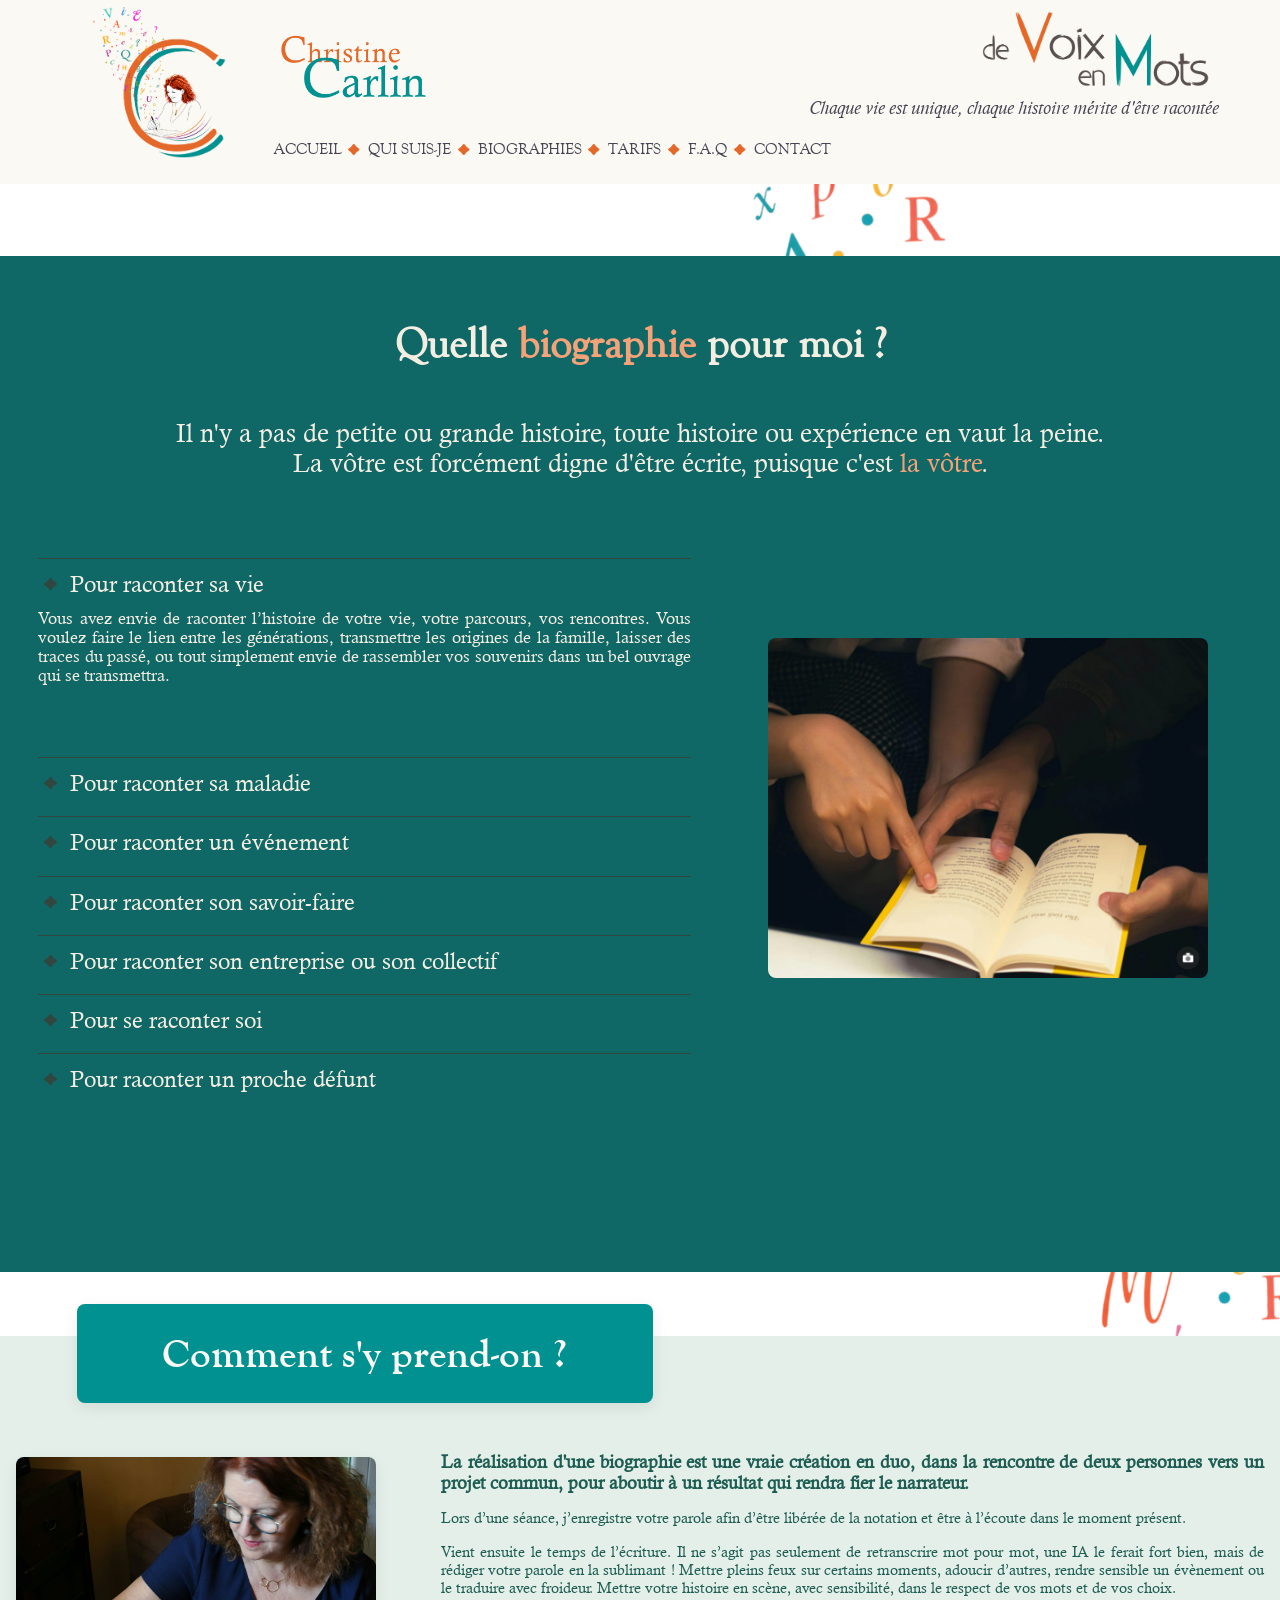
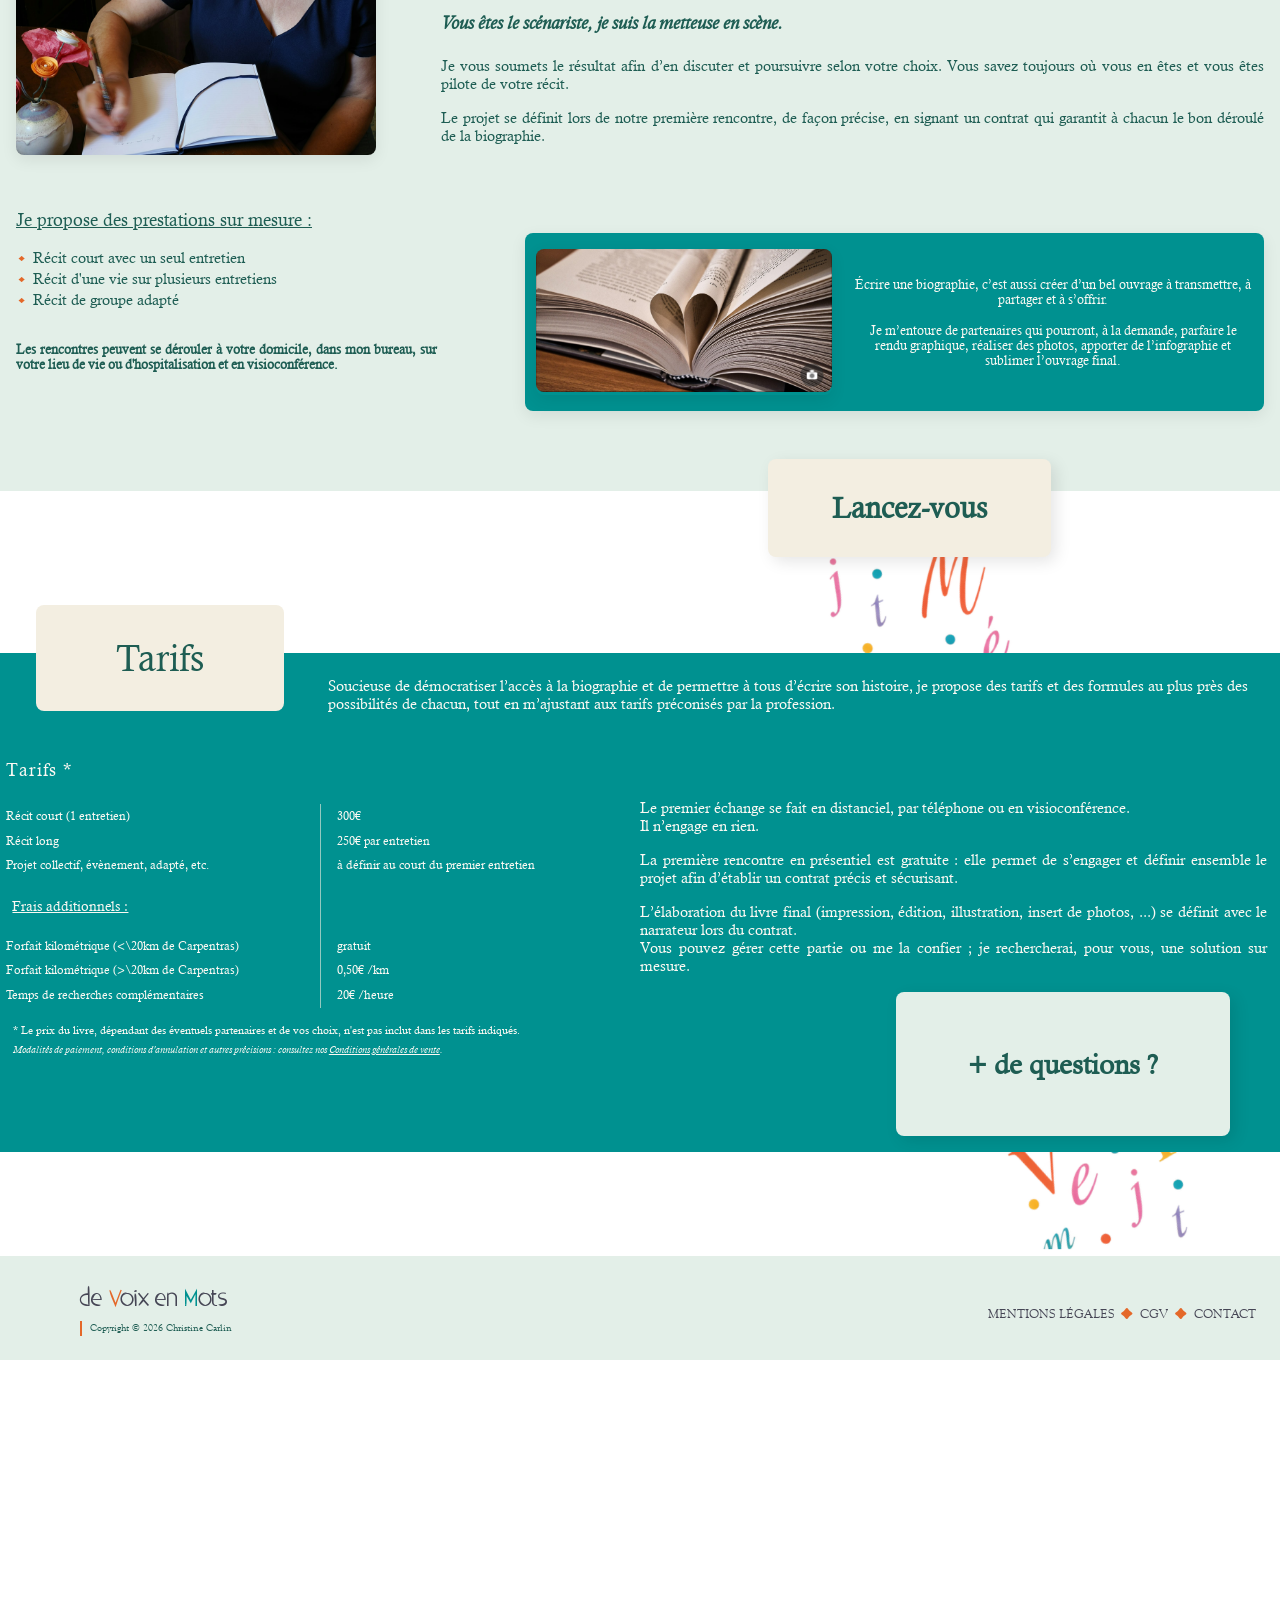
==== commit bab05e7c: "Update biographies.html" ====
--- a/biographies.html
+++ b/biographies.html
@@ -5,6 +5,7 @@
     <head>
         <meta charset="UTF-8">
         <meta name="viewport" content="width=device-width, initial-scale=1.0">
+        <meta property="og:image" content="https://www.biographie-carlin.com/images/og-image.png">
         <meta name="description" content="Biographie Carlin - Les biographies proposées, tarifs et déroulement.">
         <title>Christine Carlin — Biographies | de Voix en Mots</title>
         <link href="style.css" rel="stylesheet">
@@ -228,4 +229,4 @@
             </footer>
         </section>
 
-    </body>+    </body>
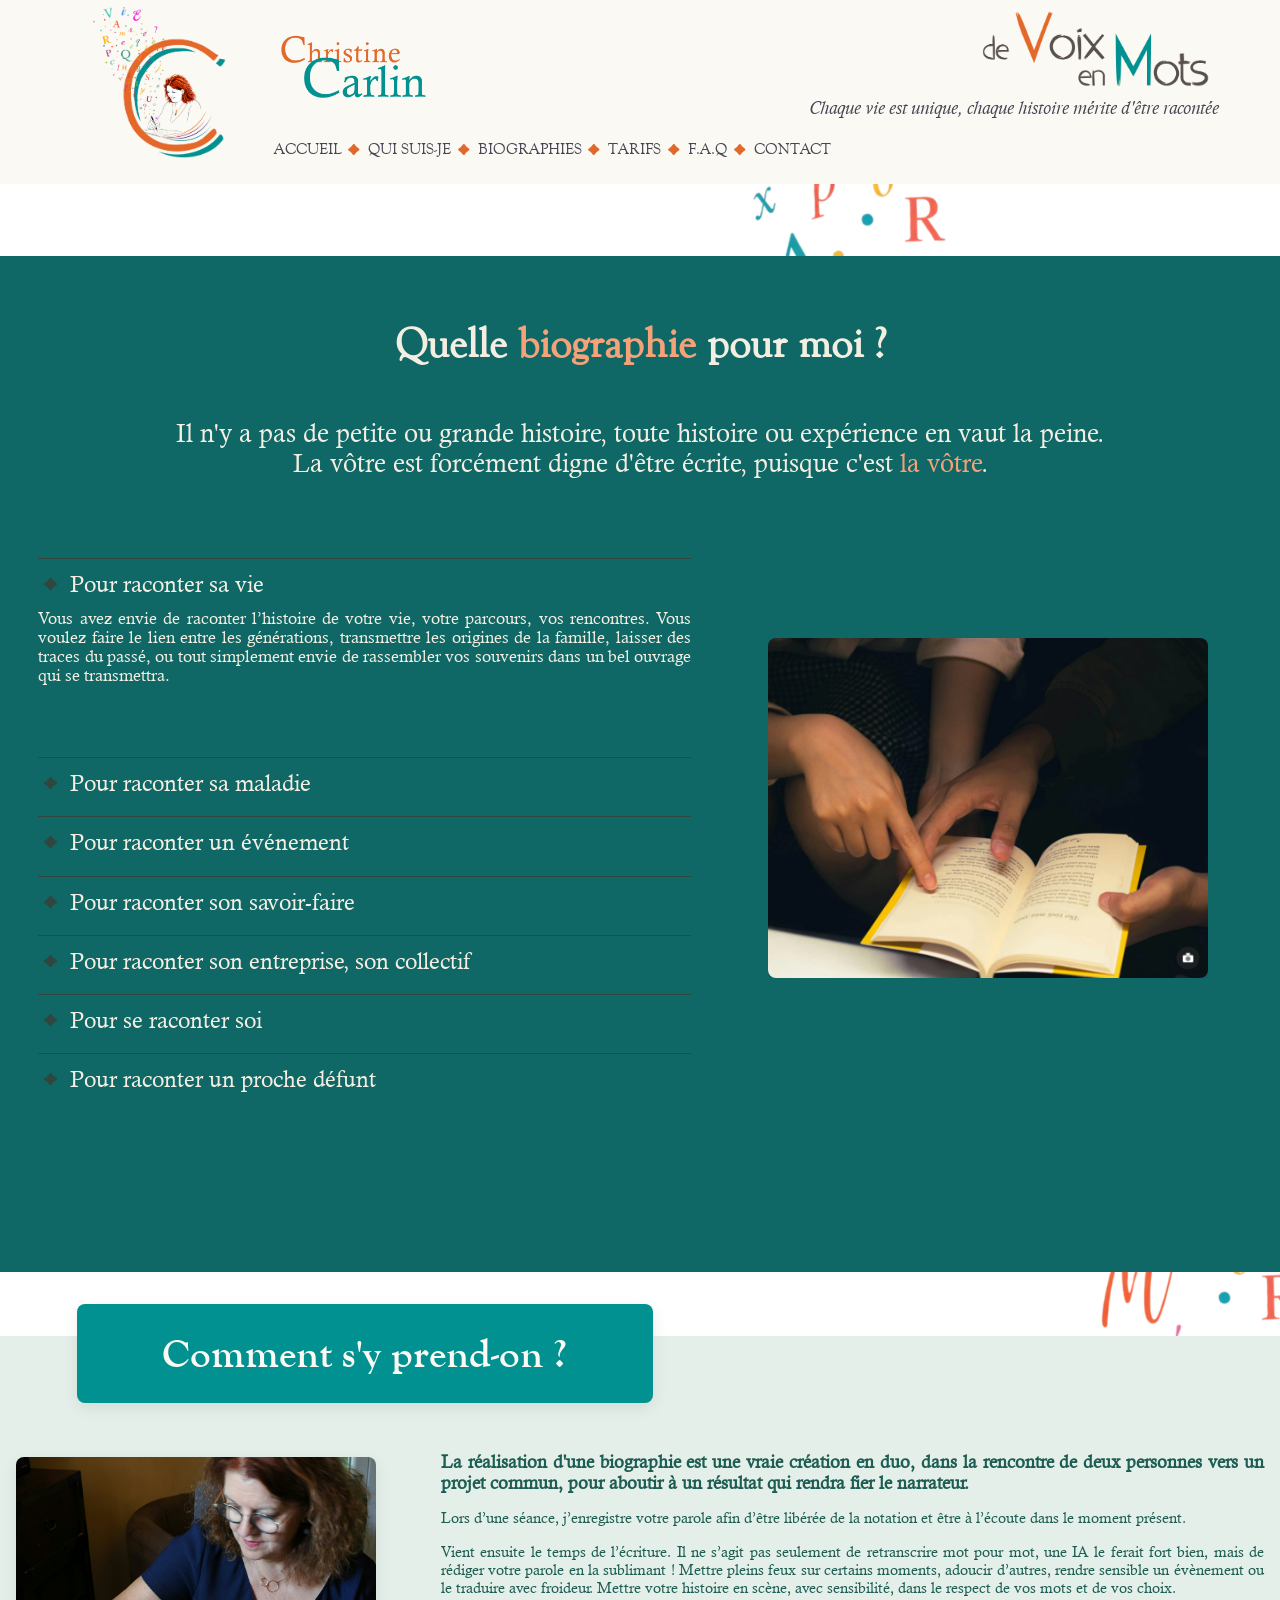
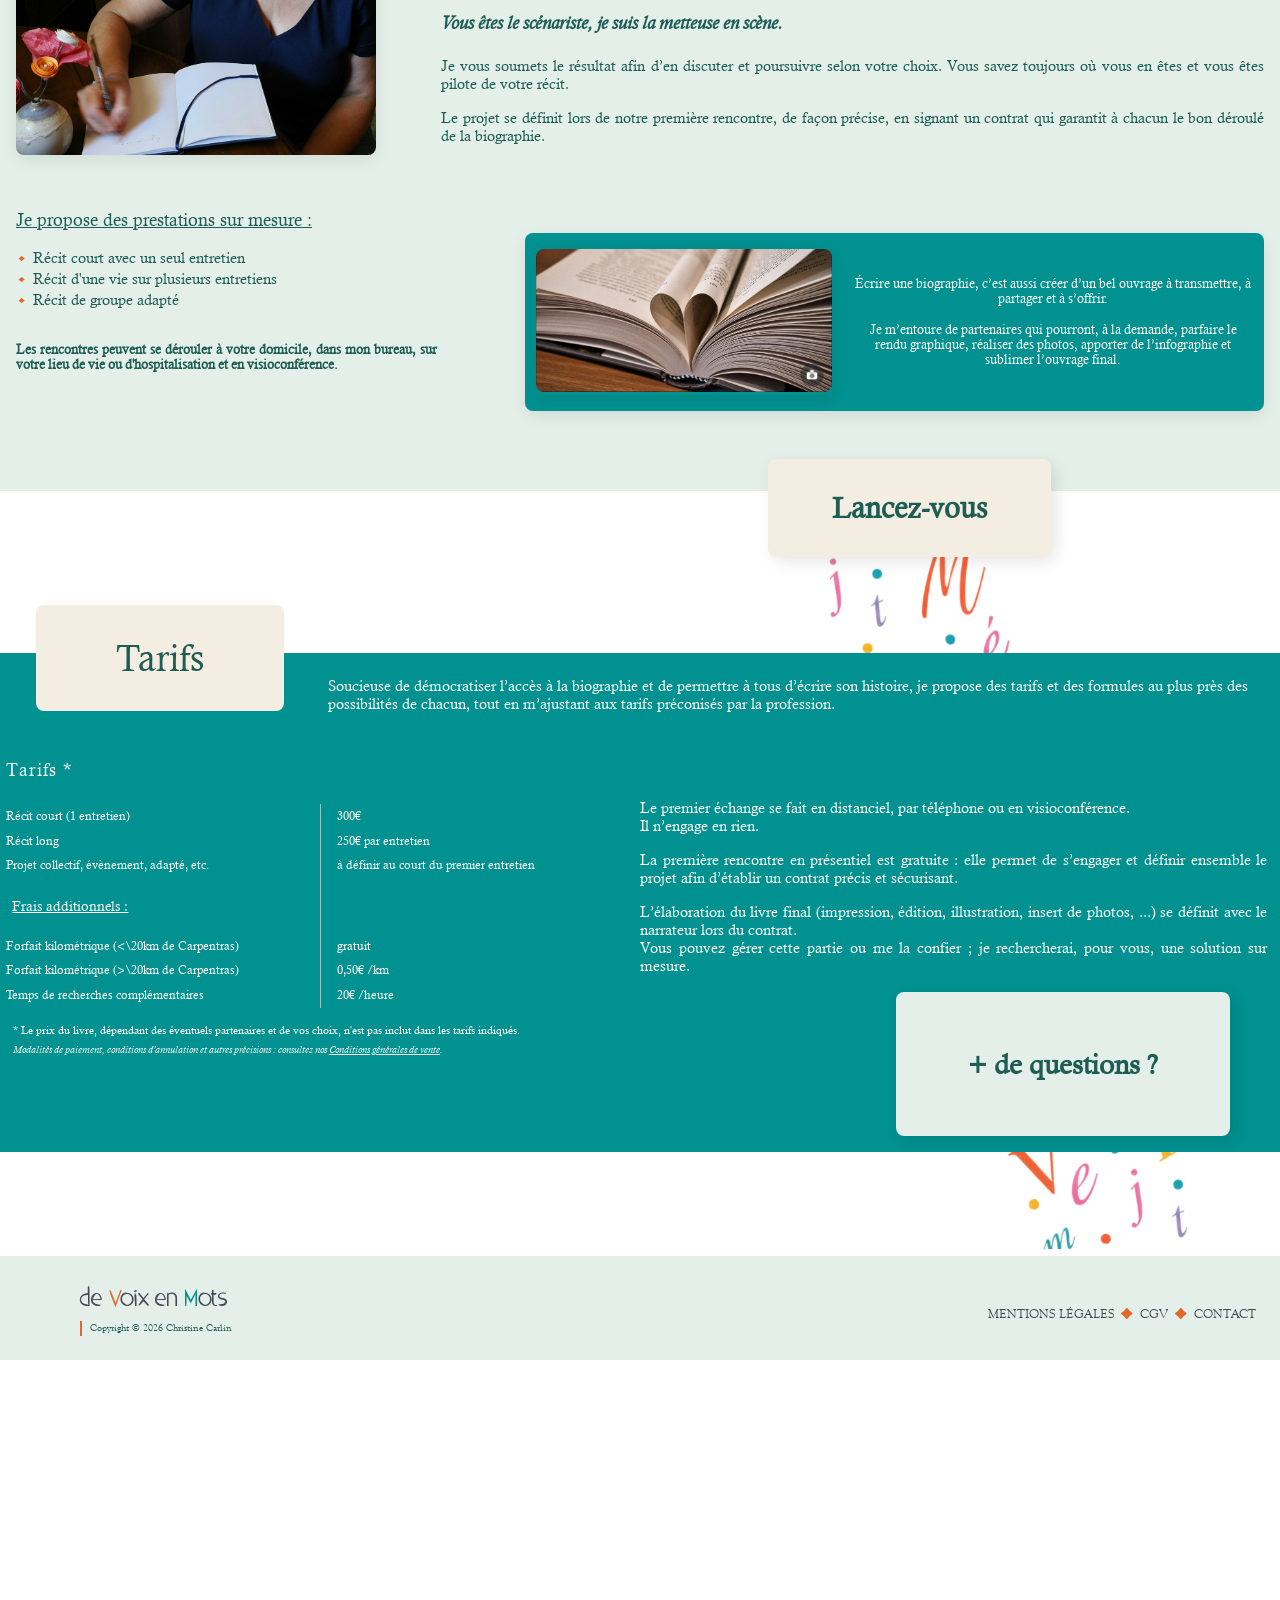
==== commit 6b70fb1f: "Add files via upload" ====
--- a/biographies.html
+++ b/biographies.html
@@ -5,7 +5,6 @@
     <head>
         <meta charset="UTF-8">
         <meta name="viewport" content="width=device-width, initial-scale=1.0">
-        <meta property="og:image" content="https://www.biographie-carlin.com/images/og-image.png">
         <meta name="description" content="Biographie Carlin - Les biographies proposées, tarifs et déroulement.">
         <title>Christine Carlin — Biographies | de Voix en Mots</title>
         <link href="style.css" rel="stylesheet">
@@ -95,7 +94,7 @@
                             </div>
                         </li>
                         
-                        <li class="texte5 item"><h3>Pour raconter son entreprise ou son collectif</h3>
+                        <li class="texte5 item"><h3>Pour raconter son entreprise, son collectif</h3>
                             <div class="sub">
                                 <p>Les entreprises aussi ont leur histoire, elle mérite d’être racontée : ses origines, sa construction, son évolution… Le récit permet de 
                                     souder une équipe, de renforcer les liens d’appartenance, de se souvenir. Le livre d’entreprise devient un bel outil à présenter aux partenaires 
@@ -175,44 +174,43 @@
             <div class="bouton contact inner"> <!-- ===== BOUTON CONTACT ===== -->
                 <a href="./contact.html">Lancez-vous</a>
             </div>
+        
+            <section class="full-bg bg12"> <!-- ===== TARIFS 1247 ===== -->
+                <section id="tarifs" class="tarif inner">
+                    <h2>Tarifs</h2>
+                    <h3>Soucieuse de démocratiser l’accès à la biographie et de permettre à tous d’écrire son histoire, je propose des tarifs et des formules 
+                        au plus près des possibilités de chacun, tout en m’ajustant aux tarifs préconisés par la profession.
+                    </h3>
+                    <h4>Tarifs *</h4>
+                    <div class="liste1">
+                        <p>Récit court (1 entretien)<br>Récit long<br>Projet collectif, évènement, adapté, etc.</p>
+                        <h5>Frais additionnels :</h5>
+                        <p>Forfait kilométrique (<\20km de Carpentras)<br>Forfait kilométrique (>\20km de Carpentras)<br>Temps de recherches complémentaires</p>
+                    </div>
+                    <div class="liste2">
+                        <p>300€<br>250€ par entretien<br>à définir au court du premier entretien</p>
+                        <h5><br></h5>
+                        <p>gratuit<br>0,50€ /km<br>20€ /heure</p></div>
+                    <div class="adds">
+                        <p>* Le prix du livre, dépendant des éventuels partenaires et de vos choix, n'est pas inclut dans les tarifs indiqués.</p>
+                        <h6>Modalités de paiement, conditions d'annulation et autres précisions : consultez nos <a href="./biographie-carlin-CGV.pdf" target="_blank" rel="noopener noreferrer">Conditions générales de vente</a>.</h6>
+                    </div>
+                    <div class="text1">
+                        <p>Le premier échange se fait en distanciel, par téléphone ou en visioconférence.<br>Il n’engage en rien.</p>
+                        <p>La première rencontre en présentiel est gratuite : elle permet de s’engager et définir ensemble le projet afin d’établir un contrat précis et sécurisant.</p>
+                        <div class="space"></div>
+                        <p>L’élaboration du livre final (impression, édition, illustration, insert de photos, ...) se définit avec le narrateur lors du contrat.<br>Vous pouvez gérer cette partie ou me la confier ; je rechercherai, pour vous, une solution sur mesure.</p>
+                    </div>
+                    <div class="btn">
+                        <div class="bouton faq">
+                            <a href="./faq.html">+ de questions ?</a>
+                        </div>
+                    </div>
+                </section>
+            </section>
         </main>
-        
-        <section class="full-bg bg12"> <!-- ===== TARIFS 1247 ===== -->
-            <section id="tarifs" class="tarif inner">
-                <h2>Tarifs</h2>
-                <h3>Soucieuse de démocratiser l’accès à la biographie et de permettre à tous d’écrire son histoire, je propose des tarifs et des formules 
-                    au plus près des possibilités de chacun, tout en m’ajustant aux tarifs préconisés par la profession.
-                </h3>
-                <h4>Tarifs *</h4>
-                <div class="liste1">
-                    <p>Récit court (1 entretien)<br>Récit long<br>Projet collectif, évènement, adapté, etc.</p>
-                    <h5>Frais additionnels :</h5>
-                    <p>Forfait kilométrique (<\20km de Carpentras)<br>Forfait kilométrique (>\20km de Carpentras)<br>Temps de recherches complémentaires</p>
-                </div>
-                <div class="liste2">
-                    <p>300€<br>250€ par entretien<br>à définir au court du premier entretien</p>
-                    <h5><br></h5>
-                    <p>gratuit<br>0,50€ /km<br>20€ /heure</p></div>
-                <div class="adds">
-                    <p>* Le prix du livre, dépendant des éventuels partenaires et de vos choix, n'est pas inclut dans les tarifs indiqués.</p>
-                    <h6>Modalités de paiement, conditions d'annulation et autres précisions : consultez nos <a href="./biographie-carlin-CGV.pdf" target="_blank" rel="noopener noreferrer">Conditions générales de vente</a>.</h6>
-                </div>
-                <div class="text1">
-                    <p>Le premier échange se fait en distanciel, par téléphone ou en visioconférence.<br>Il n’engage en rien.</p>
-                    <p>La première rencontre en présentiel est gratuite : elle permet de s’engager et définir ensemble le projet afin d’établir un contrat précis et sécurisant.</p>
-                    <div class="space"></div>
-                    <p>L’élaboration du livre final (impression, édition, illustration, insert de photos, ...) se définit avec le narrateur lors du contrat.<br>Vous pouvez gérer cette partie ou me la confier ; je rechercherai, pour vous, une solution sur mesure.</p>
-                </div>
-                <div class="btn">
-                    <div class="bouton faq">
-                        <a href="./faq.html">+ de questions ?</a>
-                    </div>
-                </div>
-            </section>
-        </section>
-
-
-        <!-- ===== FOOTER ===== -->
+
+            <!-- ===== FOOTER ===== -->
         <section class="full-bg bgf">
             <footer class="inner">
                 <div class="footer-left">
@@ -222,11 +220,11 @@
                     <p class="footer-copyright">Copyright © 2026 Christine Carlin</p>
                 </div>
                 <div class="footer-right menu">
-                    <a href="./contact.html#mentions">MENTIONS LÉGALES</a><span class="dot">.</span>
-                    <a href="./biographie-carlin-CGV.pdf" target="_blank" rel="noopener noreferrer">CGV</a><span class="dot">.</span>
-                    <a href="./contact.html">CONTACT</a>
+                    <a href="./contact.html#mentions" class="ml">MENTIONS LÉGALES</a><span class="dot">.</span>
+                    <a href="./biographie-carlin-CGV.pdf" target="_blank" rel="noopener noreferrer" class="cgv">CGV</a><span class="dot">.</span>
+                    <a href="./contact.html" class="ct">CONTACT</a>
                 </div>
             </footer>
         </section>
 
-    </body>
+    </body>
--- a/style.css
+++ b/style.css
@@ -1,4 +1,4 @@
-/* ===== BODY ===== */
+/* ===== BODY ===== */    /* ===== MOBILE 1972 ===== */
     :root {
     --cream: #FBF9F3;
     --cream-dark: #F3EEE1;
@@ -477,11 +477,10 @@
 
   .carrousel-slide {
     position: absolute;
-    left: 0;
+    inset: 0;
     width: 100%;
     opacity: 0;
-    transform: translateX(100%);
-    transition: transform 1s ease, opacity 1s ease;
+    transition: opacity 0.5s ease;
     pointer-events: none;
   }
 
@@ -495,7 +494,6 @@
 
   .carrousel-slide.active {
     opacity: 1;
-    transform: translateX(0);
     pointer-events: auto;
     z-index: 2;
   }
@@ -1118,7 +1116,7 @@
   color: var(--cream);
   font-size: 1.0em;
   grid-template-columns: 43% 57%;
-  grid-template-rows: 2;
+  grid-template-rows: 1fr 1fr;
   text-align: center;
 }
 
@@ -1973,12 +1971,21 @@
 
   @media screen and (max-width: 700px) {
 
+    *,
+    *::before,
+    *::after {
+      box-sizing: border-box;
+    }
+
+    body {margin: 0;}
     /* ===== HEADER MOBILE ===== */
     .site-header {
-        grid-template-columns: 60px 1fr;
+      width: 100%;
+        grid-template-columns: 1fr 1fr;
         grid-template-rows: auto auto;
+        min-width: 0;
         gap: 10px;
-        padding: 15px;
+        padding: 0 15px;
         align-items: center;
         z-index: 20;
     }
@@ -1990,27 +1997,34 @@
         justify-content: center;
         grid-column: 1 / 2;
         grid-row: 1;
-        width: 200px;
-        height: 200px;
+        width: 60px;
+        height: 60px;
         border: none;
         background: transparent;
-        font-size: 70px;
+        font-size: 60px;
         color: var(--gray-dark);
         cursor: pointer;
         z-index: 12;
     }
 
     /* Repositionnement du logo */
-    .brand-name {
+    .site-header .brand-name {
         grid-column: 2 / 3;
         grid-row: 1;
-        justify-self: center;
-    }
-
-    .wordmark {
-      grid-column: 3/4;
-      grid-row: 1;
-      justify-self: center;
+        position: relative;
+        top: 10px;
+        left: -60px;
+        width: 80px;
+    }
+    .wordmark img {
+      width: 300px;
+    }
+
+    .site-header.reduit .brand-name {
+      opacity: 1;
+      pointer-events: none;
+      display: block;
+      overflow: visible;
     }
 
     /* On masque les éléments secondaires */
@@ -2020,9 +2034,9 @@
     }
 
     /* Menu fermé */
-    .menu {
+    .site-header .menu {
         position: fixed;
-        top: 240px;
+        top: 155px;
         left: -100%;
         width: 80%;
         max-width: 300px;
@@ -2043,22 +2057,22 @@
     }
 
     /* Menu ouvert */
-    .menu.ouvert {
+    .site-header .menu.ouvert {
       left: 0;
     }
 
-    .menu a {
+    .site-header .menu a {
       display: block;
       font-size: 40px;
       padding-bottom: 50px;
     }
 
-    .menu a::after {
+    .site-header .menu a::after {
       bottom: 40px;
     }
 
     /* Suppression des séparateurs */
-    .menu .dot {
+    .site-header .menu .dot {
       display: none;
     }
 
@@ -2071,6 +2085,7 @@
       visibility: hidden;
       transition: 0.3s;
       z-index: 11;
+      width: 100%;
     }
 
     .menu-overlay.ouvert {
@@ -2088,15 +2103,56 @@
     .site-header.reduit .menu-toggle {
       position: relative;
       top: 20px;
-      left: -40px;
+      left: 0;
+    }
+
+    /* ===== FOOTER MOBILE ===== */
+    .footer-left {
+      padding: 30px 20px;
+    }
+    .footer-right {
+      display: grid;
+      grid-template-columns: 2;
+      grid-template-rows: 2;
+      padding-top: 15px;
+    }
+    .footer-right .dot {
+      display: none;
+    }
+    .footer-right a {
+      font-size: 1.4em;
+      padding-bottom: 15px;
+      text-align: end;
+    }
+    .footer-right .ml {
+      grid-column: 1/3;
     }
 
     /* ===== INDEX ===== */
+    .bg1 {margin-top: 150px;}
+    .content1 {
+      padding: 80px 10%;
+    }
+    .content1 .biographie-img {
+      width: 500px;
+    }
+    .content1-quote {
+      font-size: 1.6em;
+    }
+    .content1-quote cite {
+      font-size: 0.8em;
+    }
+    .content1-tagline {
+      font-size: 22px;
+    }
+    .content1-tagline .dot {
+      font-size: 110px;
+      vertical-align: 2px;
+    }
     .postit .info-photo {
       grid-column: 1 / -1;
       grid-row: 2;
     }
-
     .postit .info-card {
       grid-column: 1 / -1;
       grid-row: 3;
@@ -2119,6 +2175,16 @@
       margin-top: -120px;
       align-self: center;
       justify-self: center;
+      width: 95%;
+      overflow: hidden;
+    }
+    .content2 .carrousel .carrousel-slide {
+      width: 100%;
+      overflow: hidden;
+    }
+    .content2 .carrousel-slide img {
+      overflow: hidden;
+      width: 100%;
     }
 
     .content2 .bio-list {
@@ -2129,6 +2195,9 @@
       height: fit-content;
     }
 
+    .bio-list {
+      padding-left: 10%;
+    }
     .bio-list li {
       font-size: 1.6em;
     }
@@ -2137,9 +2206,10 @@
     }
 
     .content2 .info {
+      grid-column: 1/3;
       grid-row: 4;
       position: relative;
-      top: 1050px;
+      top: 1070px;
       font-size: 1.6em;
     }
     .info a {
@@ -2148,26 +2218,46 @@
     .info .dot {
       vertical-align: 5px;
     }
+    .lettres1 img {
+      width: 100%;
+    }
 
     /* ===== QUI SUIS-JE ===== */
+    .who {
+      margin-top: 200px;
+      grid-template-rows: auto auto auto auto auto;
+    }
+    .who .bg6 {
+      grid-column: 2/5;
+      grid-row: 2/6;
+    }
+
     .who .text1 {
       grid-column: 1/5;
       padding-right: 5%;
     }
     .who .photo {
-      grid-column: 2;
+      grid-column: 1/5;
       grid-row: 4;
       width: 300px;
     }
+    .who .text2 {
+      grid-column: 2/5;
+      padding-left: 5%;
+      padding-right: 5%;
+      grid-row: 5;
+    }
     .who .image {
       display: none;
     }
-
     .moremore .text3 {
       grid-column: 1/-1;
     }
     .more-img {
       display: none;
+    }
+    .moremore h3 {
+      padding: 20px 10px;
     }
 
     .bg8 {
@@ -2180,24 +2270,49 @@
       margin: 0 auto;
     }
 
+    .lettres2, .lettres3 {
+      display: none;
+    }
+
     /* ===== BIOGRAPHIES ===== */
+    .header-spacer {display: none;}
     .bg9 {
-      height: 1750px;
+      height: fit-content;
+      padding-bottom: 30px;
+    }
+    .bg9 h1 {
+      padding-top: 130px;
+      font-size: 3em;
+    }
+    .biog {
+      grid-template-columns: 1fr;
     }
     .biog ul {
       grid-column: 1/-1;
       grid-row: 4;
     }
+    .biog h3 {
+      font-size: 1.6em;
+    }
+    .accordeon .item p .gras {
+      transform : none;
+    }
     .accordeon-images {
+      max-width: 100%;
       grid-column: 1/-1;
       grid-row: 3;
       position: relative;
       top: -30px;
-      margin: 0 auto;
-    }
-
+      place-self: center;
+    }
+
+    .bio-how {
+      grid-template-rows: auto auto auto auto auto;
+    }
     .bio-how h2 {
-      margin-bottom: 200px;
+      grid-column: 2/6;
+      margin-right: 10%;
+      margin-bottom: 60px;
     }
     .bio-how .photo {
       position: relative;
@@ -2212,12 +2327,23 @@
       font-size: 1.4em;
     }
 
-    .bio-text2 {
+    .bio-how .bio-text2 {
+      grid-column: 1/-1;
+      grid-row: 4;
       font-size: 1.2em;
+      height: fit-content;
     }
 
     .bg10 {
       padding-bottom: 130px;
+    }
+    .bg10 .bio-how img, .lettres1 {
+      display: none;
+    }
+    .bio-how .bg11 {
+      margin-left: 10px;
+      grid-column: 1/-1;
+      grid-row: 5;
     }
     .bg11 .bg11-img {
       display: none;
@@ -2226,15 +2352,17 @@
       grid-column: 1/-1;
       font-size: 1.5em;
     }
-
     .bio-text2 h4 {
-      position: absolute;
-      padding-top: 20px;
-      padding-right: 70px;
       font-size: 1.2em;
-      padding-bottom: 80px;
-    }
-
+      width: 90%;
+    }
+
+    .bouton.contact {
+      left: 25%;
+    }
+    .bg12 {
+      margin-bottom: 150px;
+    }
     .tarif {
       grid-template-columns: 50% 50%;
       grid-template-rows: auto 70px 400px;
@@ -2242,25 +2370,27 @@
     .tarif h2 {
       grid-column: 1;
       grid-row: 1;
-      margin-left: -100px;
+      top: -120px;
       padding: 40px 70px;
     }
     .tarif h3 {
-      grid-column: 2;
+      grid-column: 1/3;
       grid-row: 1;
-      margin-left: -100px;
+      padding-top: 70px;
+      margin-left: 10px;
       font-size: 1.2em;
     }
     .tarif h4 {
       grid-column: 1;
       grid-row: 2;
       font-size: 2em;
+      margin-left: 40px;
       height: 0;
     }
     .tarif .liste1 {
       padding-left: 30px;
       font-size: 1.4em;
-      height: 400px;
+      height: 500px;
     }
     .tarif .liste2 {
       grid-column: 2;
@@ -2268,30 +2398,53 @@
       height: 400px;
     }
     .tarif .adds {
+      grid-column: 1/3;
       font-size: 1.2em;
-      width: 700px;
-      padding: 50px 20px 0 20px;
+      width: 100%;
+      padding: 130px 20px 0 20px;
+    }
+    .tarif .text1 {
+      grid-column: 1/3;
+      grid-row: 5;
+      padding-left: 10px;
+      padding-right: 10px;
+      margin-bottom: 80px;
+      font-size: 1.4em;
     }
     .tarif .btn {
-      grid-column: 2;
+      grid-column: 1/3;
       grid-row: 5;
       position: relative;
-      top: 80px;
-      left: -200px;
+      top: 460px;
+      left: 0;
+      margin-right: 0;
+      padding-right: 0;
+      font-size: 1em;
+      height: fit-content;
+    }
+    .tarif .btn .bouton {
+      position: relative;
+      left: 15%;
     }
 
     /* ===== FAQ ===== */
     .bg13 {
-      height: 1300px;
+      height: 1700px;
+      margin-top: 300px;
     }
     .faq-bg13 .faq-img {
       grid-column: 1/-1;
-      padding-bottom: 50px;
+      margin-bottom: 50px;
     }
     .faq-bg13 .faq-text {
       grid-column: 1/-1;
       grid-row: 3;
     }
+
+    .bg14 {
+      margin-top: 200px;
+      height: 600px;
+    }
     .bg14 img {
       display: none;
     }
@@ -2300,7 +2453,7 @@
       margin: 50px 80px;
     }
     .bg15 {
-      margin-top: 440px;
+      margin-top: 650px;
     }
     .faq-text h2 {
       font-size: 1.6em;
@@ -2309,26 +2462,53 @@
       font-size: 1.4em;
     }
 
+    .chart {
+      margin-top: 100px;
+    }
+    .chart .titre {
+      margin: 0 10%;
+      padding: 30px 5% 20px 5%;
+    }
     .chart-text {
       margin: 0 10% 0 10%;
     }
 
+    .lettres10 {
+      width: 100%;
+    }
     .lettres10 img {
-      left: -600px;
+      width: 100%;
+      top: 0;
+      left: 0;
     }
     .lettres11 {
       top: -100px;
+      left: 0;
+      scale: 1.2;
     }
 
     /* ===== CONTACT ===== */
+    .bg16 {margin-top: 80px; margin-bottom: 60px;}
+
     .contact-img {
       display: none;
     }
     .postit-contact {
-      grid-template-columns: 50% 50%;
-    }
+      margin: 0 0 150px 0;
+      grid-template-columns: 1fr;
+      grid-template-rows: auto auto;
+    }
+
     .postit-contact .logo.reduit {
+      grid-row: 1;
       display: block;
       width: 400px;
+      justify-self: right;
+      position: relative;
+      left: -12%;
+    }
+    .postit-contact ul {
+      grid-column: 1;
+      grid-row: 2;
     }
   }
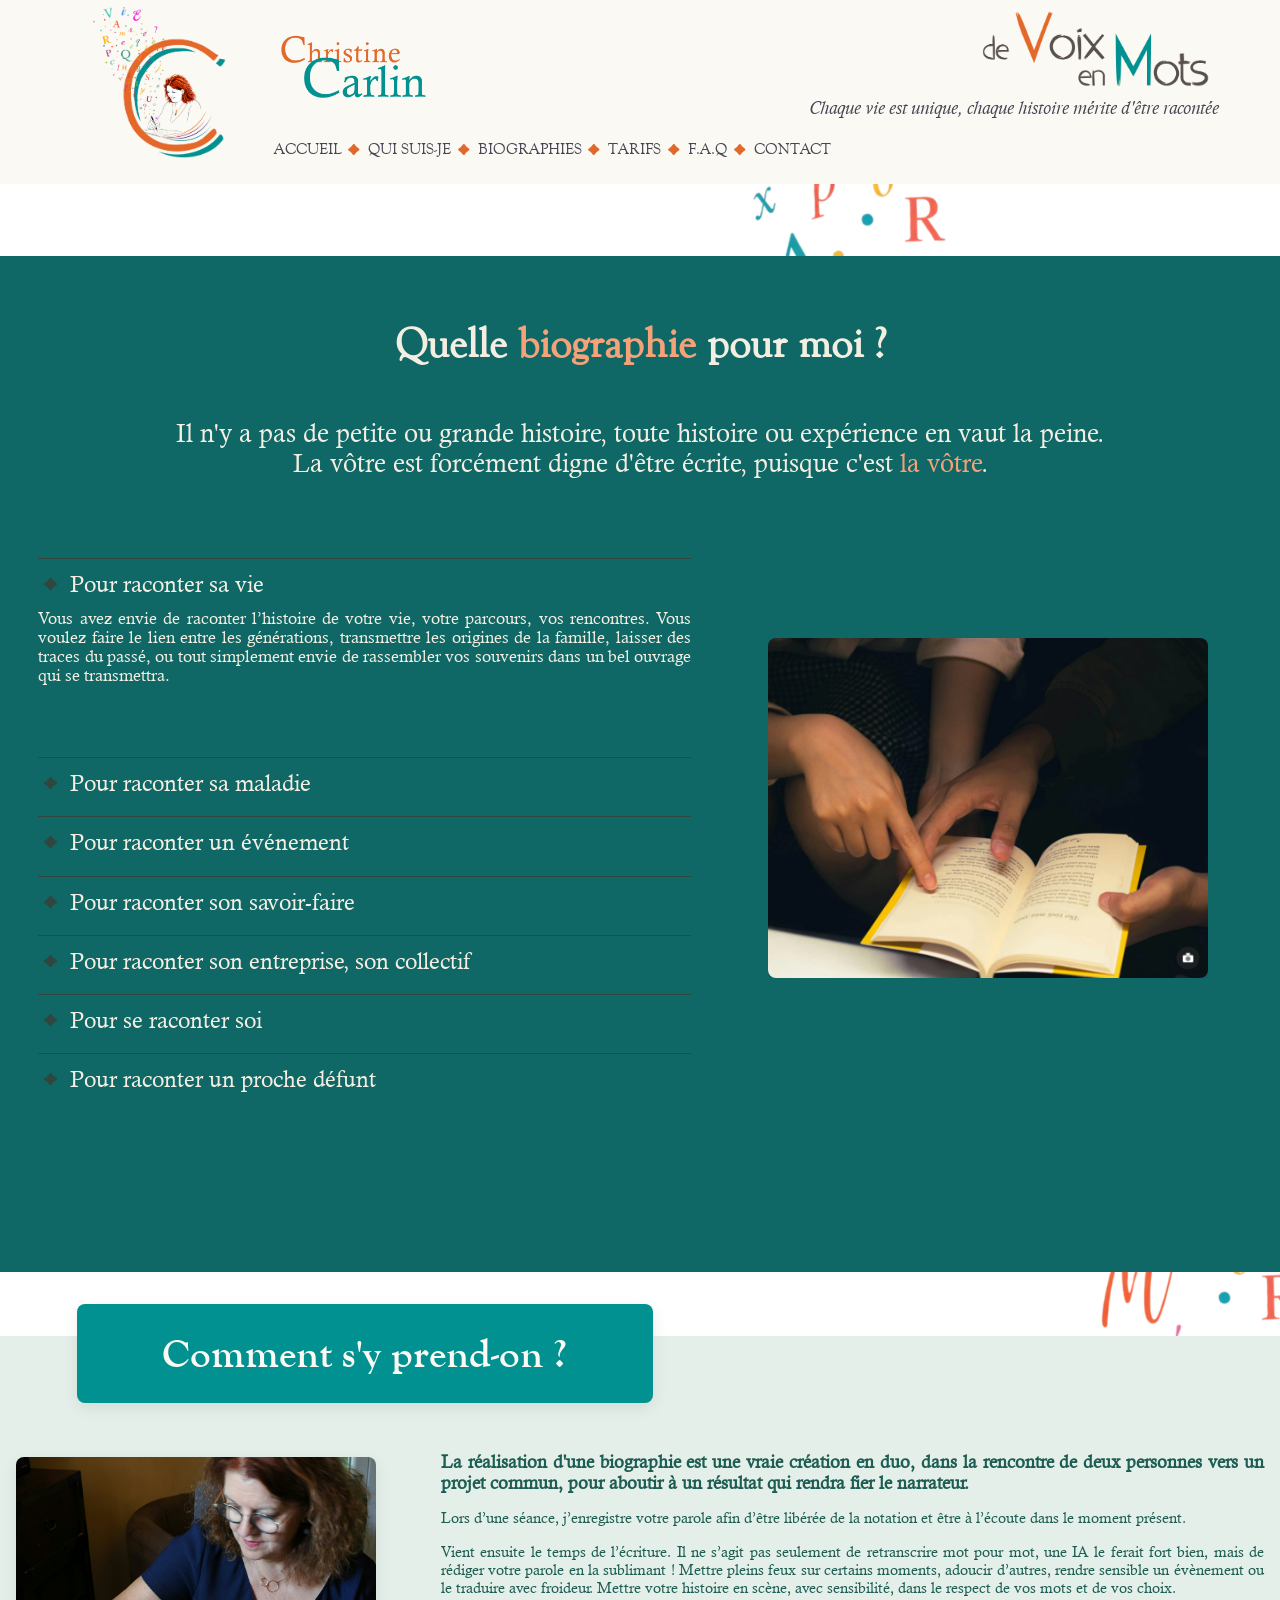
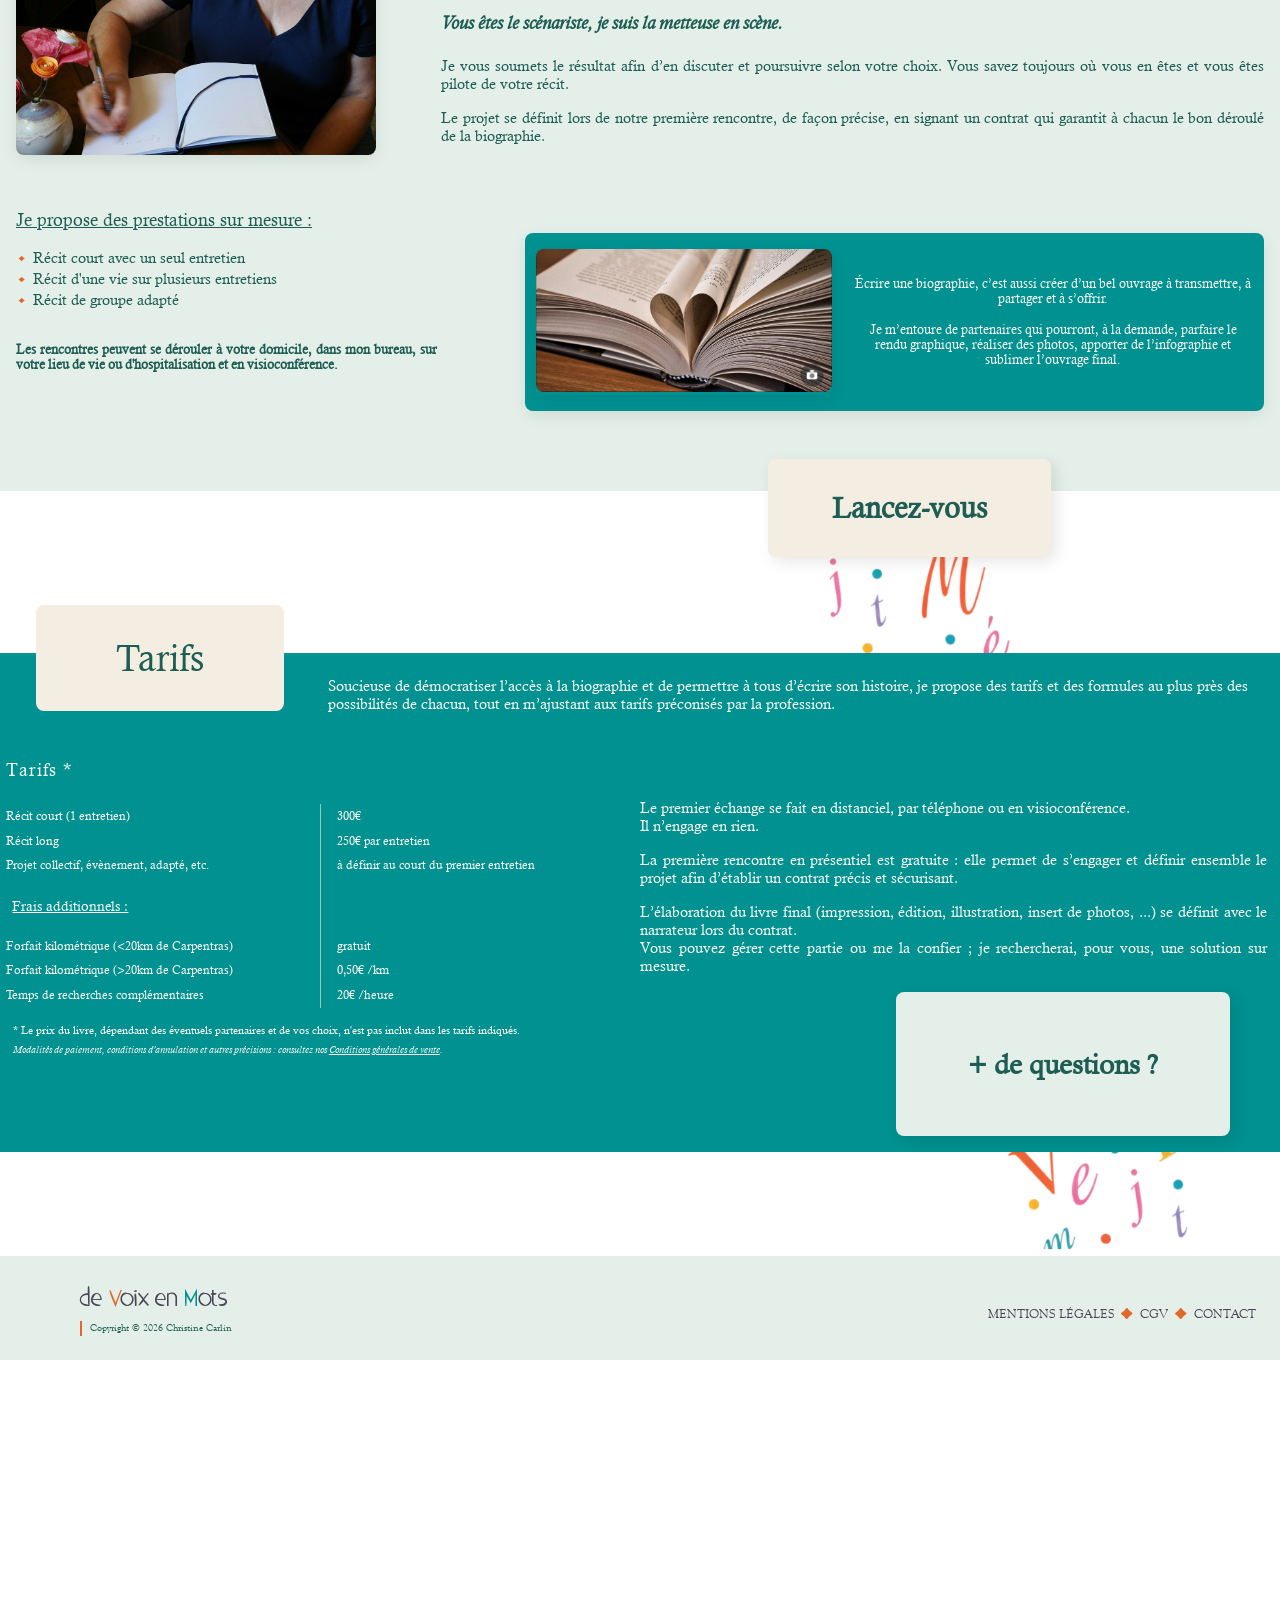
==== commit 79e20902: "Add files via upload" ====
--- a/biographies.html
+++ b/biographies.html
@@ -185,12 +185,12 @@
                     <div class="liste1">
                         <p>Récit court (1 entretien)<br>Récit long<br>Projet collectif, évènement, adapté, etc.</p>
                         <h5>Frais additionnels :</h5>
-                        <p>Forfait kilométrique (<\20km de Carpentras)<br>Forfait kilométrique (>\20km de Carpentras)<br>Temps de recherches complémentaires</p>
+                        <p>Forfait kilométrique <br class="saut-mobile">(&lt;20km de Carpentras)<br>Forfait kilométrique <br class="saut-mobile">(&gt;20km de Carpentras)<br>Temps de recherches complémentaires</p>
                     </div>
                     <div class="liste2">
-                        <p>300€<br>250€ par entretien<br>à définir au court du premier entretien</p>
+                        <p>300€<br >250€ par entretien<br>à définir au court du premier entretien</p>
                         <h5><br></h5>
-                        <p>gratuit<br>0,50€ /km<br>20€ /heure</p></div>
+                        <p>gratuit<br><br class="saut-mobile large">0,50€ /km<br><br class="saut-mobile large">20€ /heure</p></div>
                     <div class="adds">
                         <p>* Le prix du livre, dépendant des éventuels partenaires et de vos choix, n'est pas inclut dans les tarifs indiqués.</p>
                         <h6>Modalités de paiement, conditions d'annulation et autres précisions : consultez nos <a href="./biographie-carlin-CGV.pdf" target="_blank" rel="noopener noreferrer">Conditions générales de vente</a>.</h6>
--- a/style.css
+++ b/style.css
@@ -1323,6 +1323,10 @@
   font-size: 0.8em;
 }
 
+.tarif .saut-mobile {
+  display: none;
+}
+
 .tarif .adds {
   grid-column: 1/4;
   grid-row: 4;
@@ -2020,15 +2024,8 @@
       width: 300px;
     }
 
-    .site-header.reduit .brand-name {
-      opacity: 1;
-      pointer-events: none;
-      display: block;
-      overflow: visible;
-    }
-
     /* On masque les éléments secondaires */
-    .logo,
+    .logo, .brand-name,
     .header-quote {
         display: none;
     }
@@ -2103,7 +2100,7 @@
     .site-header.reduit .menu-toggle {
       position: relative;
       top: 20px;
-      left: 0;
+      left: 10px;
     }
 
     /* ===== FOOTER MOBILE ===== */
@@ -2231,7 +2228,10 @@
       grid-column: 2/5;
       grid-row: 2/6;
     }
-
+    .who h1 {
+      grid-column: 1/4;
+      padding: 10% 5%;
+    }
     .who .text1 {
       grid-column: 1/5;
       padding-right: 5%;
@@ -2426,7 +2426,13 @@
       position: relative;
       left: 15%;
     }
-
+    .tarif .saut-mobile {
+      display: block;
+    }
+    .tarif .saut-mobile.large::after {
+      content: "";
+      height: 2.8em;
+    }
     /* ===== FAQ ===== */
     .bg13 {
       height: 1700px;
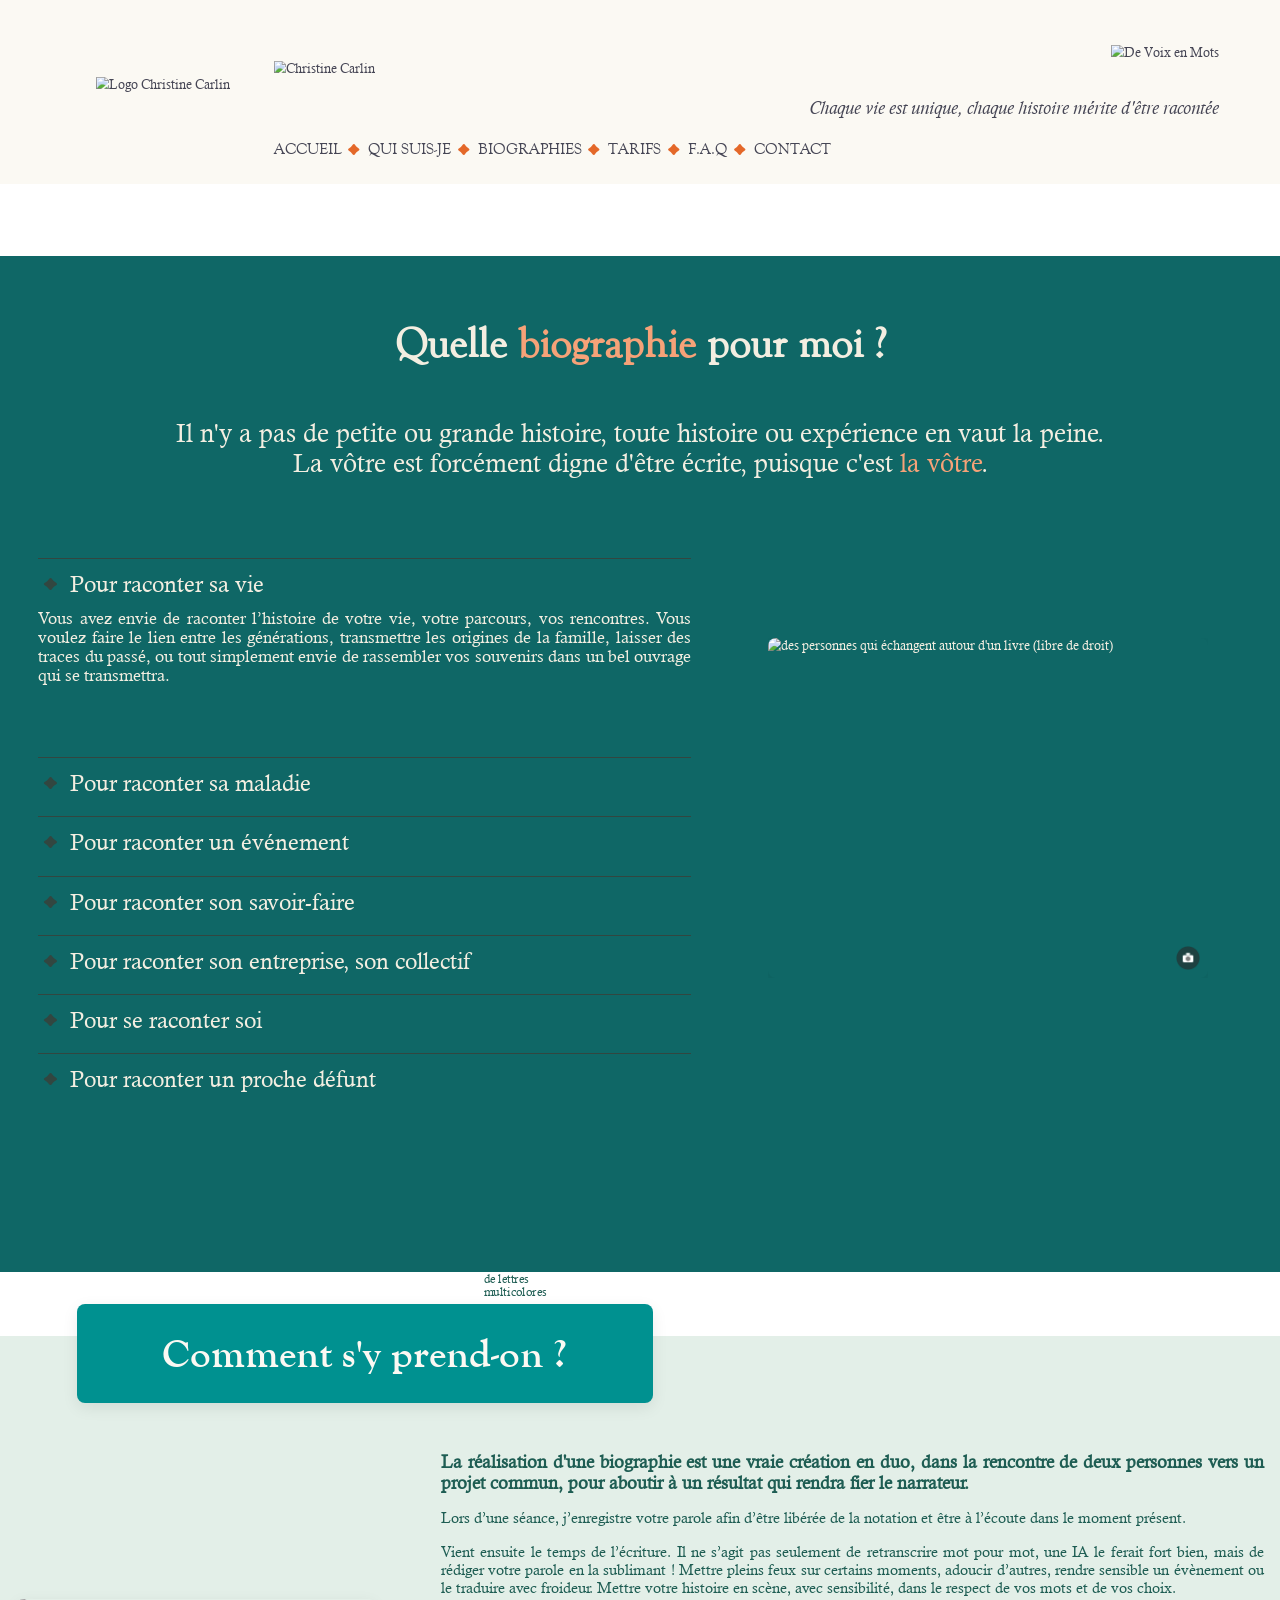
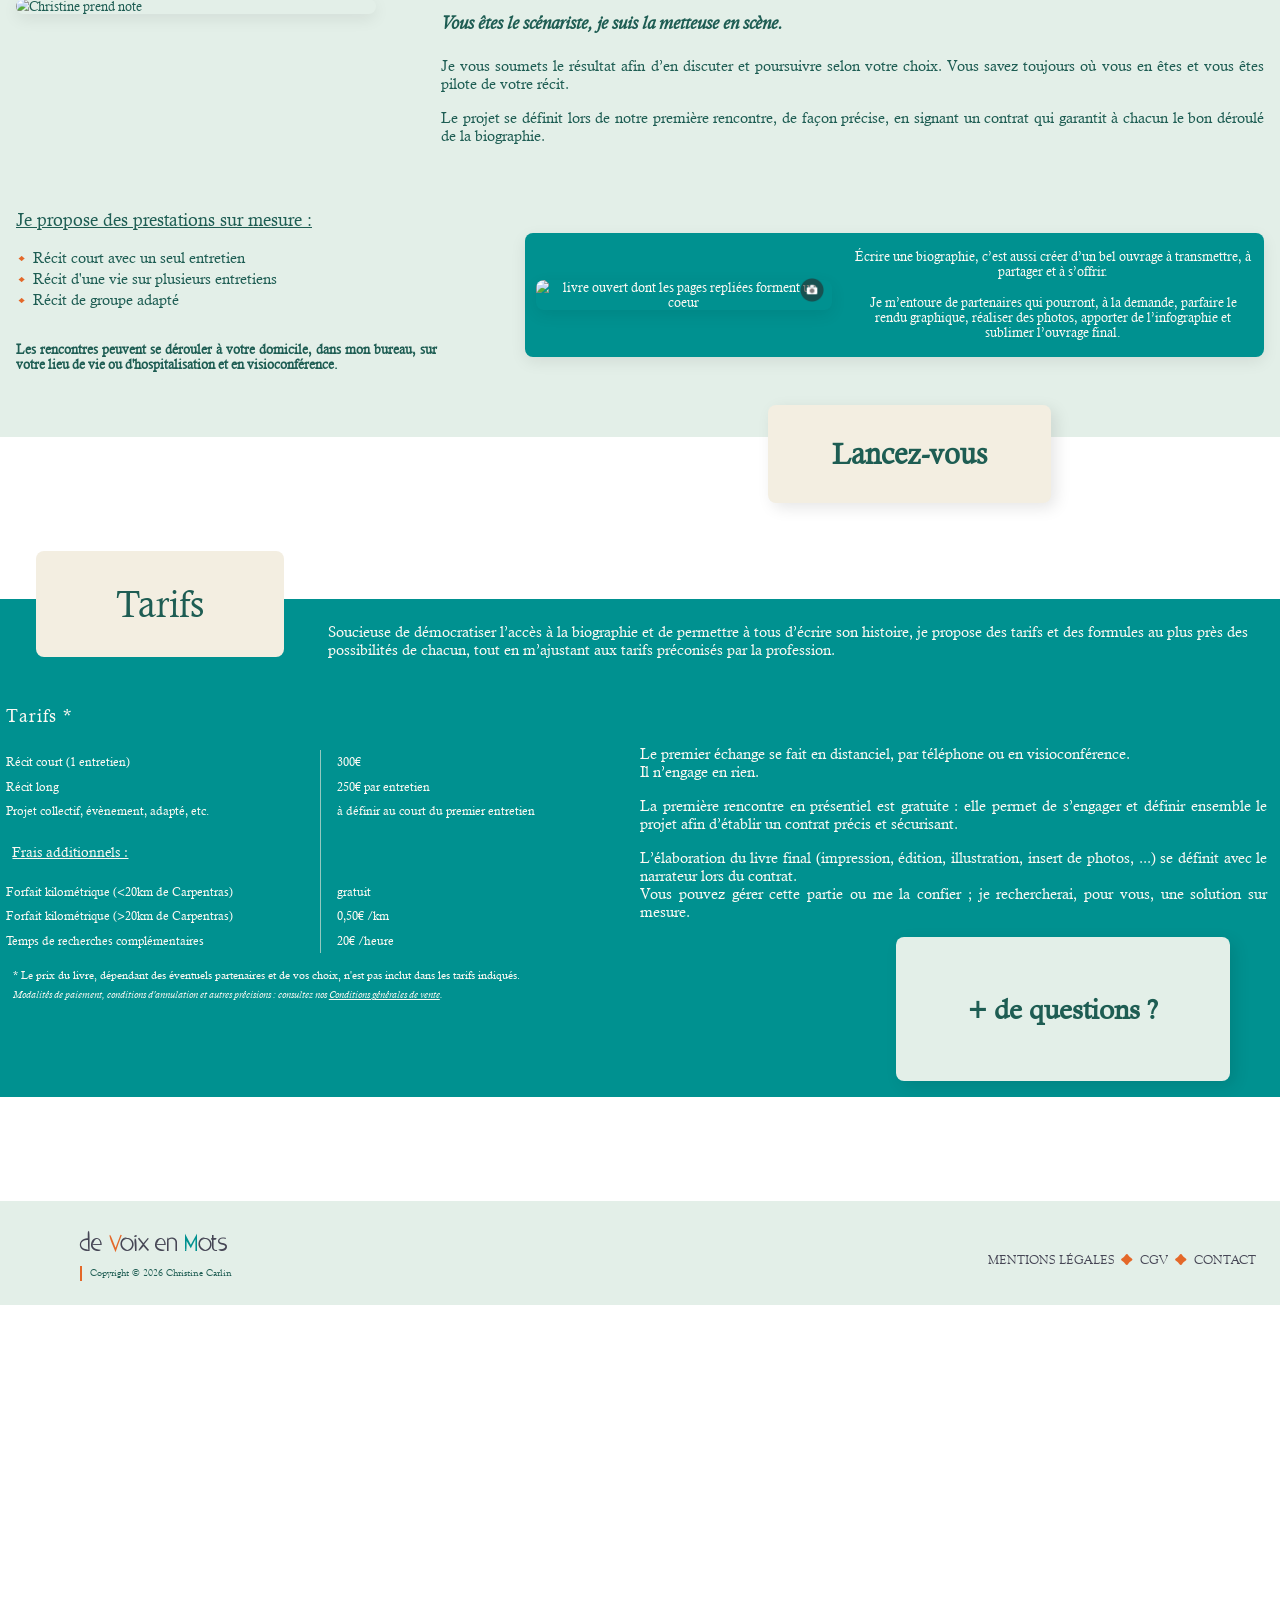
==== commit 5a483613: "Add files via upload" ====
--- a/biographies.html
+++ b/biographies.html
@@ -19,10 +19,10 @@
         <section class="full-bg bgh"> 
             <header class="site-header inner">
                 <div class="logo">
-                    <img src="./images/logo.png" alt="Logo Christine Carlin">
+                    <img src="./images/logo.webp" alt="Logo Christine Carlin">
                 </div>
                 <div class="brand-name">
-                    <img src="./images/nom-prenom.png" alt ="Christine Carlin">
+                    <img src="./images/nom-prenom.webp" alt ="Christine Carlin">
                 </div>
                 <button class="menu-toggle" aria-label="Ouvrir le menu">☰</button>
                 <div class="menu">
@@ -34,7 +34,7 @@
                     <a href="./contact.html">CONTACT</a>
                 </div>
                 <div class="wordmark">
-                    <img src="./images/devoixenmots.png" alt ="De Voix en Mots">
+                    <img src="./images/devoixenmots.webp" alt ="De Voix en Mots">
                 </div>
                 <div class="header-quote">
                     Chaque vie est unique, chaque histoire mérite d'être racontée
@@ -43,7 +43,7 @@
             <div class="menu-overlay"></div>
         </section>
         
-        <section class="lettres1 inner"><img src="./images/bandeau-lettres-accueil.png" alt="bandeau de lettres multicolores"></section> <!-- ===== LETTRES ===== -->
+        <section class="lettres1 inner"><img src="./images/bandeau-lettres-accueil.webp" alt="bandeau de lettres multicolores"></section> <!-- ===== LETTRES ===== -->
 
 
         <!-- ===== CONTENT ===== -->  <!-- CSS 842 -->
@@ -125,13 +125,13 @@
                         </li>
                     </ul>
                     <div class="accordeon-images"> <!-- ===== PHOTOS LIEES ACCORDEON ===== -->
-                        <img src="./images/accordeon-img1.jpeg" alt="des personnes qui échangent autour d'un livre (libre de droit)" class="accordeon-img fili active">
-                        <img src="./images/accordeon-img2.jpeg" alt="des mains de femmes qui enlaçent un tronc d'arbre" class="accordeon-img">
-                        <img src="./images/accordeon-img3.jpeg" alt="des flutes à champagnes, des alliances et une guirlande de cœur" class="accordeon-img">
-                        <img src="./images/accordeon-img4.jpeg" alt="une pâtissière tapisse ses mains de farine sur un comptoir plein d'ingrédients (libre de droit)" class="accordeon-img fili">
-                        <img src="./images/accordeon-img5.jpeg" alt="des collègues empilent leurs mains en cercle (libre de droit)" class="accordeon-img fili">
-                        <img src="./images/accordeon-img6.jpeg" alt="les deux mains d'une personne posées sur la table se rejoignent" class="accordeon-img">
-                        <img src="./images/accordeon-img7.jpeg" alt="une main posée sur la table, pointant des souvenirs comme une bougie ou une guirlande" class="accordeon-img">
+                        <img src="./images/accordeon-img1.webp" alt="des personnes qui échangent autour d'un livre (libre de droit)" class="accordeon-img fili active">
+                        <img src="./images/accordeon-img2.webp" alt="des mains de femmes qui enlaçent un tronc d'arbre" class="accordeon-img">
+                        <img src="./images/accordeon-img3.webp" alt="des flutes à champagnes, des alliances et une guirlande de cœur" class="accordeon-img">
+                        <img src="./images/accordeon-img4.webp" alt="une pâtissière tapisse ses mains de farine sur un comptoir plein d'ingrédients (libre de droit)" class="accordeon-img fili">
+                        <img src="./images/accordeon-img5.webp" alt="des collègues empilent leurs mains en cercle (libre de droit)" class="accordeon-img fili">
+                        <img src="./images/accordeon-img6.webp" alt="les deux mains d'une personne posées sur la table se rejoignent" class="accordeon-img">
+                        <img src="./images/accordeon-img7.webp" alt="une main posée sur la table, pointant des souvenirs comme une bougie ou une guirlande" class="accordeon-img">
                     </div>
                 </section>
             </section>
@@ -139,7 +139,7 @@
             <section class="full-bg bg10"> <!-- ===== COMMENT S'Y PREND-ON 1014 ===== --> 
                 <section class="bio-how inner">
                     <h2>Comment s'y prend-on ?</h2>
-                    <img src="./images/biographies1.jpeg" alt="Christine prend note" class="photo">
+                    <img src="./images/biographies1.webp" alt="Christine prend note" class="photo">
                     <div class="bio-text1">
                         <h3>La réalisation d'une biographie est une vraie création en duo, dans la rencontre de deux personnes vers un projet commun, 
                             pour aboutir à un résultat qui rendra fier le narrateur.
@@ -161,10 +161,10 @@
                         </ul>
                         <h4>Les rencontres peuvent se dérouler à votre domicile, dans mon bureau, sur votre lieu de vie ou d'hospitalisation et en visioconférence.</h4>
                     </div>
-                    <section class="lettres5"><img src="./images/bandeau-lettres-accueil2.png" alt="bandeau de lettres multicolores"></section> <!-- ===== LETTRES ===== -->
+                    <section class="lettres5"><img src="./images/bandeau-lettres-accueil2.webp" alt="bandeau de lettres multicolores"></section> <!-- ===== LETTRES ===== -->
 
                     <div class="bg11">
-                        <div class="bg11-img"><img src="./images/biographies2.jpg" alt="livre ouvert dont les pages repliées forment un coeur" class="fili"></div>
+                        <div class="bg11-img"><img src="./images/biographies2.webp" alt="livre ouvert dont les pages repliées forment un coeur" class="fili"></div>
                         <p class="bio-text3">Écrire une biographie, c’est aussi créer d’un bel ouvrage à transmettre, à partager et à s’offrir.</p>
                         <p class="bio-text4">Je m’entoure de partenaires qui pourront, à la demande, parfaire le rendu graphique, réaliser des photos, apporter de l’infographie et sublimer l’ouvrage final.</p>
                     </div>
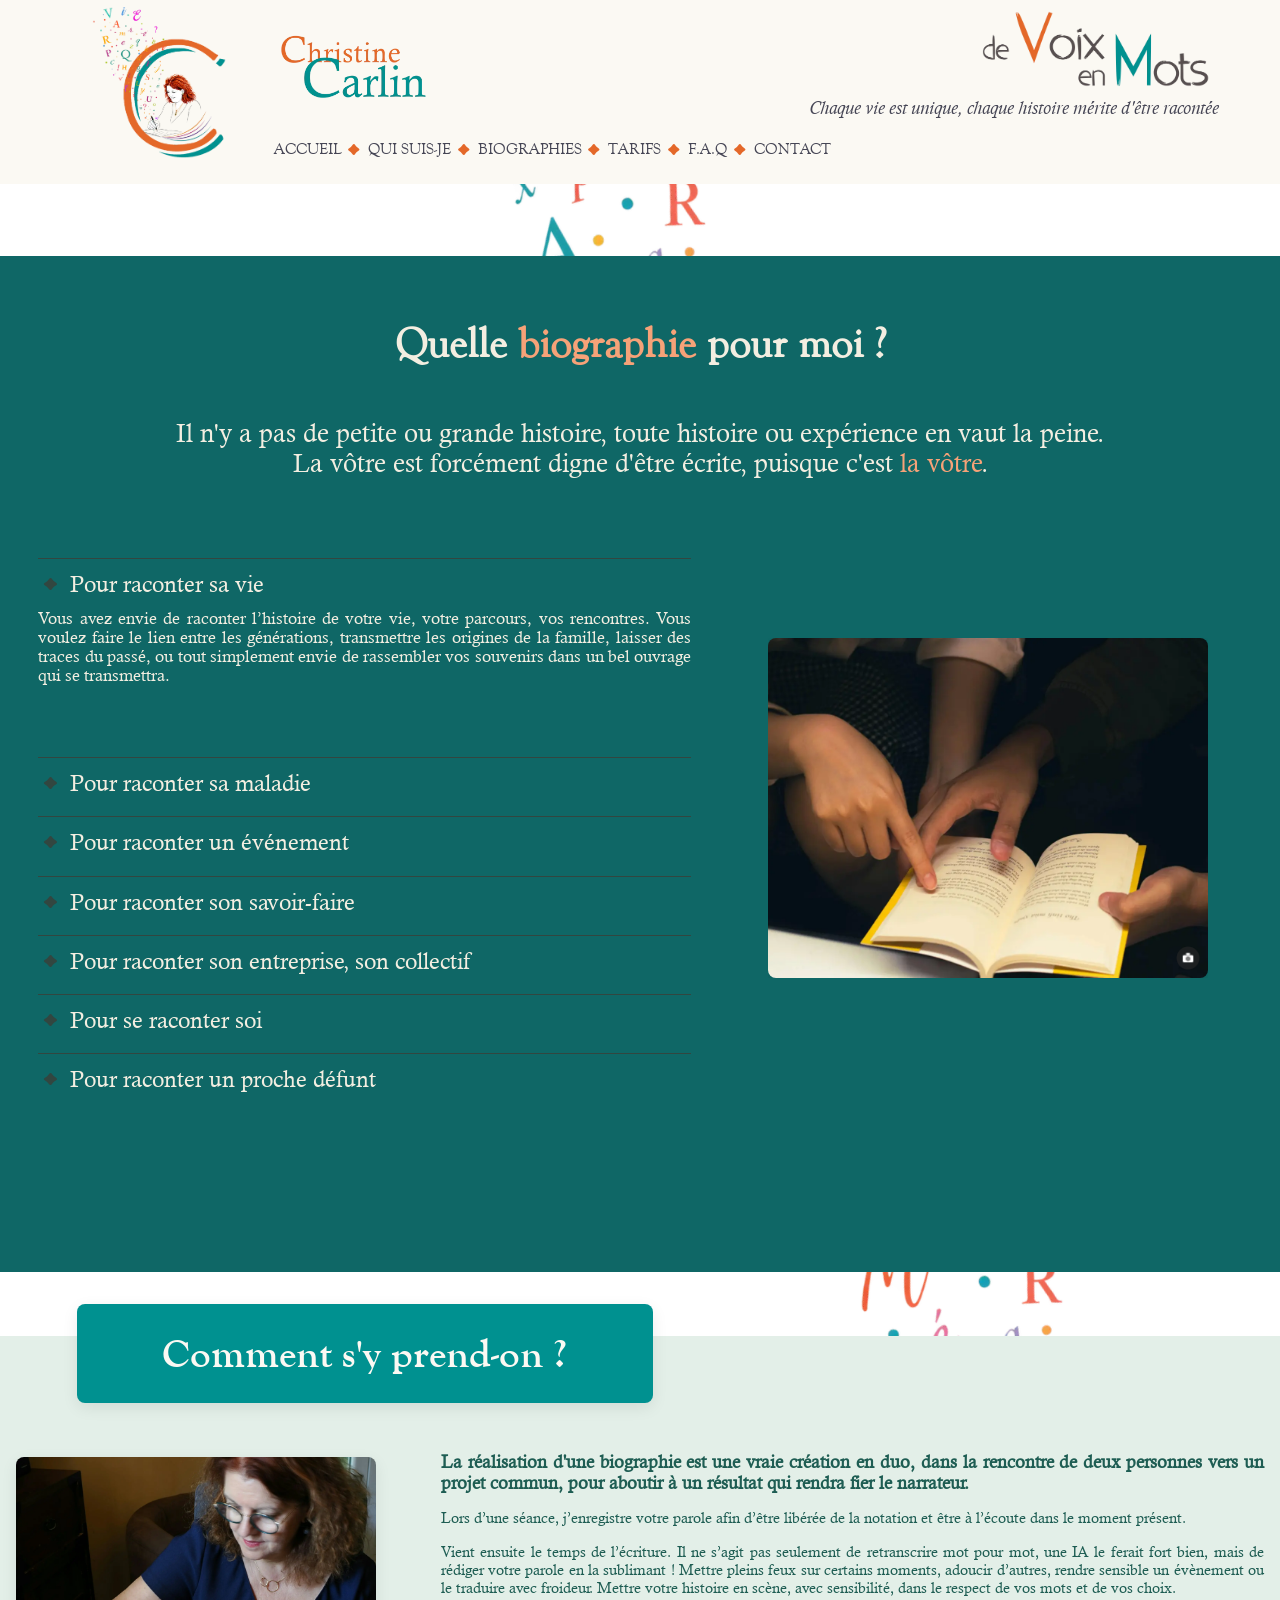
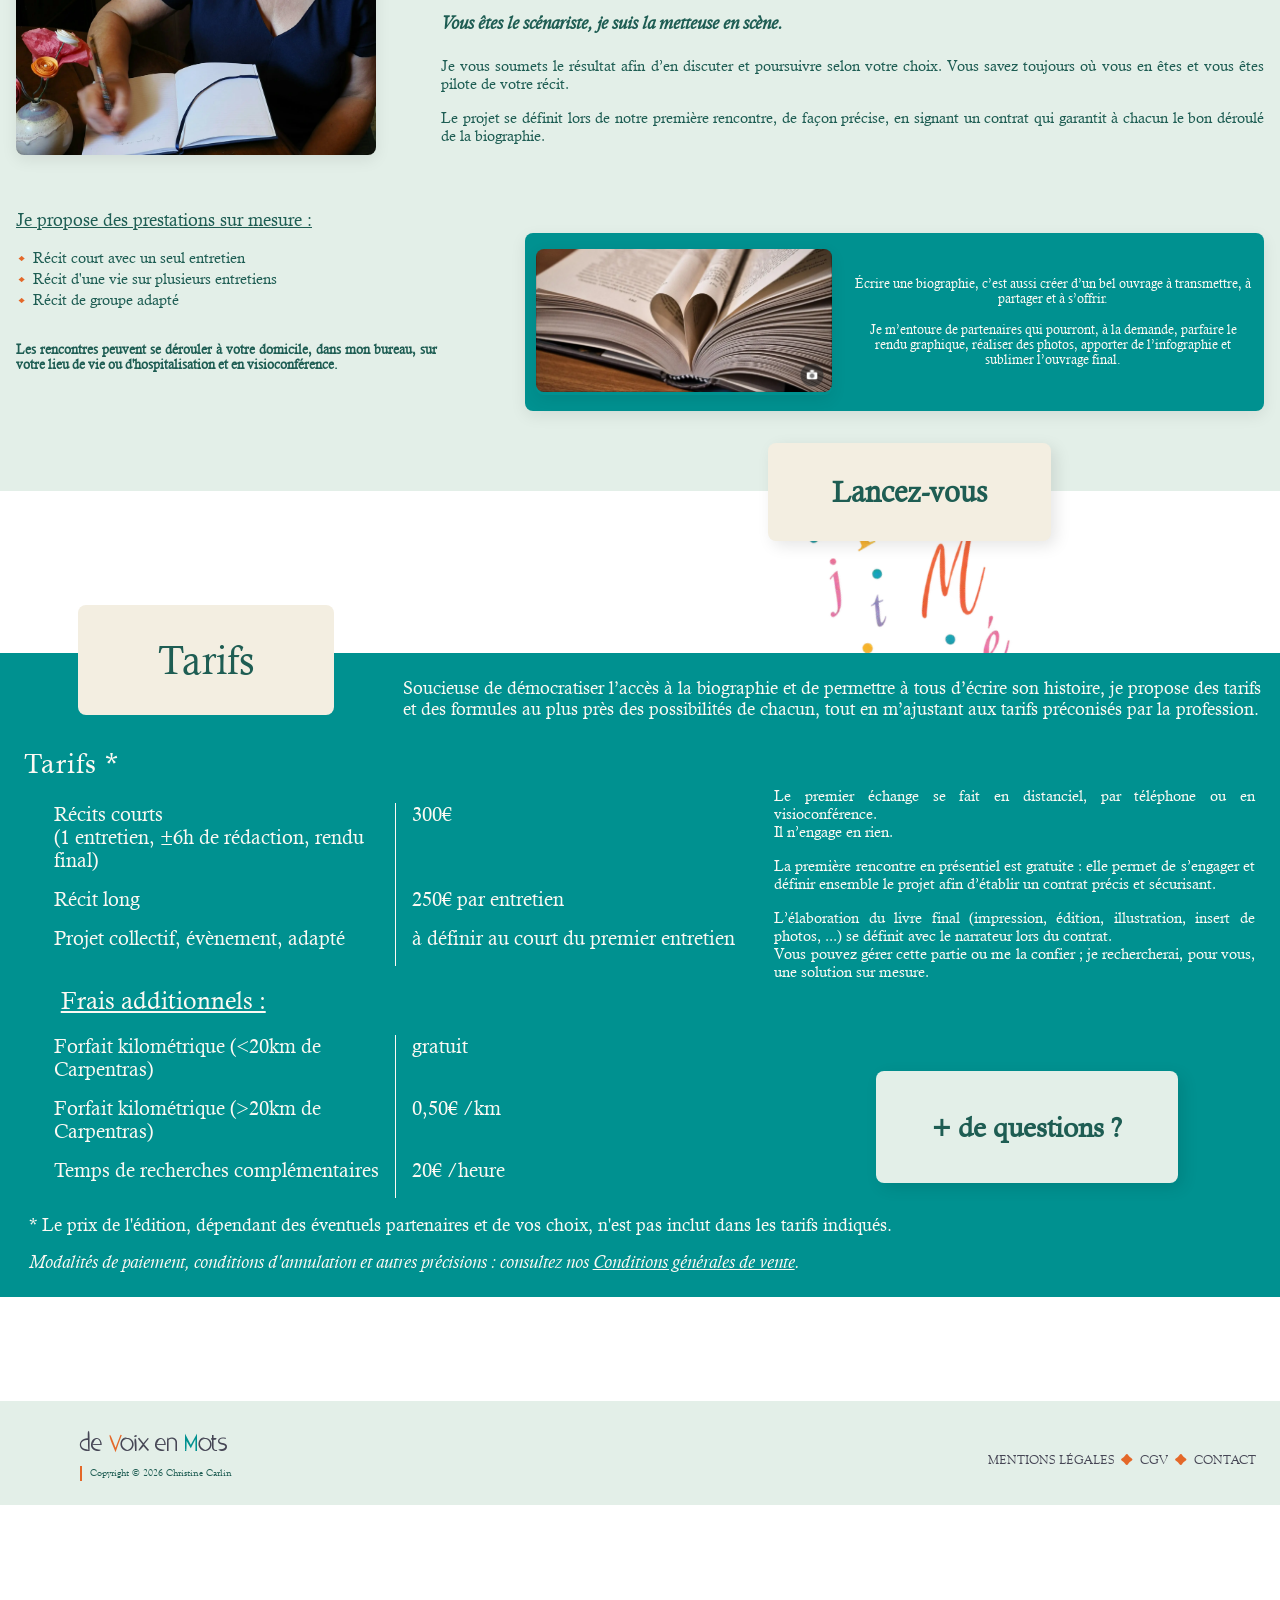
==== commit 49b90d82: "Add files via upload" ====
--- a/biographies.html
+++ b/biographies.html
@@ -43,7 +43,7 @@
             <div class="menu-overlay"></div>
         </section>
         
-        <section class="lettres1 inner"><img src="./images/bandeau-lettres-accueil.webp" alt="bandeau de lettres multicolores"></section> <!-- ===== LETTRES ===== -->
+        <section class="lettres1 biog inner"><img src="./images/bandeau-lettres-accueil.webp" alt="bandeau de lettres multicolores"></section> <!-- ===== LETTRES ===== -->
 
 
         <!-- ===== CONTENT ===== -->  <!-- CSS 842 -->
@@ -79,7 +79,7 @@
                             <div class="sub">
                                 <p>Partager une expérience précise : un voyage, une rencontre, une période de votre vie, une reconversion, un projet professionnel, 
                                     une naissance. Pour ne pas oublier ou pour témoigner, ce format plus court permet de conserver et de partager le récit de cet évènement.
-                                <br><span class="gras">« Vous l’avez vécu ? Racontez- le. »</span><br>
+                                <br><span class="gras">Vous l’avez vécu ? Racontez- le.</span><br>
                                     À l’occasion d’évènements festifs : mariage, anniversaire, départ en retraite, je recueille sur place les anecdotes, les témoignages, 
                                     des personnes invitées, afin de réaliser un bel album de souvenirs écrits, illustrés, qui complètera le traditionnel album de photos.</p>
                             </div>
@@ -182,17 +182,24 @@
                         au plus près des possibilités de chacun, tout en m’ajustant aux tarifs préconisés par la profession.
                     </h3>
                     <h4>Tarifs *</h4>
-                    <div class="liste1">
-                        <p>Récit court (1 entretien)<br>Récit long<br>Projet collectif, évènement, adapté, etc.</p>
-                        <h5>Frais additionnels :</h5>
-                        <p>Forfait kilométrique <br class="saut-mobile">(&lt;20km de Carpentras)<br>Forfait kilométrique <br class="saut-mobile">(&gt;20km de Carpentras)<br>Temps de recherches complémentaires</p>
-                    </div>
-                    <div class="liste2">
-                        <p>300€<br >250€ par entretien<br>à définir au court du premier entretien</p>
-                        <h5><br></h5>
-                        <p>gratuit<br><br class="saut-mobile large">0,50€ /km<br><br class="saut-mobile large">20€ /heure</p></div>
+                    <div class="tab-tarif">
+                        <p class="liste1 a">Récits courts<br>(1 entretien, ±6h de rédaction, rendu final)</p>
+                        <p class="liste1 b">Récit long</p>
+                        <p class="liste1 c">Projet collectif, évènement, adapté</p>
+                        <p class="liste1 h5"> Frais additionnels :</p>
+                        <p class="liste1 d">Forfait kilométrique <br class="saut-mobile">(&lt;20km de Carpentras)</p>
+                        <p class="liste1 e">Forfait kilométrique <br class="saut-mobile">(&gt;20km de Carpentras)</p>
+                        <p class="liste1 f">Temps de recherches complémentaires</p>
+                        
+                        <p class="liste2 a"> 300€</p>
+                        <p class="liste2 b">250€ par entretien</p>
+                        <p class="liste2 c">à définir au court du premier entretien</p>
+                        <p class="liste2 d">gratuit</p>
+                        <p class="liste2 e">0,50€ /km</p>
+                        <p class="liste2 f">20€ /heure</p>
+                    </div>
                     <div class="adds">
-                        <p>* Le prix du livre, dépendant des éventuels partenaires et de vos choix, n'est pas inclut dans les tarifs indiqués.</p>
+                        <p>* Le prix de l'édition, dépendant des éventuels partenaires et de vos choix, n'est pas inclut dans les tarifs indiqués.</p>
                         <h6>Modalités de paiement, conditions d'annulation et autres précisions : consultez nos <a href="./biographie-carlin-CGV.pdf" target="_blank" rel="noopener noreferrer">Conditions générales de vente</a>.</h6>
                     </div>
                     <div class="text1">
--- a/style.css
+++ b/style.css
@@ -274,8 +274,8 @@
     .content1-quote {
       text-align: right;
       font-family : 'CalistoBoldItalic', sans-serif;
-      font-size: 28.0px;
-      margin-top: 20px;
+      font-size: 36px;
+      margin-top: 30px;
     }
     .content1-quote cite {
       display: block;
@@ -308,7 +308,10 @@
       top: -60px;
       z-index: -1;
     }
-
+    .lettres1.biog img {
+      left: -300px;
+      top: -80px;
+    }
 
   /* ===== POST IT PRESENTATION ===== */
 
@@ -364,7 +367,7 @@
     .info-photo img{
       border-radius: 10px;
       box-shadow: 0 4px 12px rgba(0, 0, 0, 0.25);
-      width: 500px;
+      width: 300px;
       margin: 0 auto;
     }
 
@@ -480,7 +483,7 @@
     inset: 0;
     width: 100%;
     opacity: 0;
-    transition: opacity 0.5s ease;
+    transition: opacity 1s ease;
     pointer-events: none;
   }
 
@@ -491,6 +494,23 @@
     justify-self: center;
     align-self: center;
   }
+  .carrousel-slide::after {
+  content: "";
+  position: absolute;
+  bottom: 10px;
+  right: 10px;
+  width: 30px;
+  aspect-ratio: 1 / 1;
+  background-image: url("./images/filigrane.webp");
+  background-size: contain;
+  background-repeat: no-repeat;
+  z-index: 5;
+  pointer-events: none;
+  display: none;
+}
+.carrousel-slide:has(img.fili)::after {
+  display: block;
+}
 
   .carrousel-slide.active {
     opacity: 1;
@@ -500,7 +520,6 @@
 
   .carrousel-slide.prev {
     opacity: 0;
-    transform: translateX(-100%);
     z-index: 1;
   }
 
@@ -639,12 +658,17 @@
     text-align: justify;
     padding: 60px 0 40px 10%;
   }
-
+    .who .text1 .iscriptura {
+        text-decoration: none;
+        color: var(--cream);
+        font-family: 'CalistoItalic', sans-serif;
+    }
+    
   .who .photo {
     z-index: 3;
     grid-column: 4;
-    grid-row: 1/4;
-    width: 500px;
+    grid-row: 3;
+    width: 550px;
     border-radius: 10px;
     box-shadow: 0 4px 12px rgba(0, 0, 0, 0.25);
     justify-self: center;
@@ -655,7 +679,7 @@
     z-index: 2;
     grid-column: 2;
     grid-row: 4;
-    width: 500px;
+    width: 450px;
     border-radius: 10px;
     box-shadow: 0 4px 12px rgba(0, 0, 0, 0.25);
     justify-self: center;
@@ -686,7 +710,7 @@
 
   @media (max-width: 900px) {
     .who .qui-img {
-      width: 60%;
+      width: 80%;
     }
     .moremore .more-img {
       width: 90%;
@@ -757,7 +781,7 @@
     left: 10px;
     width: 30px;
     aspect-ratio: 1 / 1;
-    background-image: url("./images/filigrane.png");
+    background-image: url("./images/filigrane.webp");
     background-size: contain;
     background-repeat: no-repeat;
     z-index: 5;
@@ -802,7 +826,7 @@
     align-self: center;
     justify-self: center;
     text-align: justify;
-    font-size: 1.6em;
+    font-size: 1.4em;
   }
 
   .text4 p {
@@ -998,7 +1022,7 @@
   right: 10px;
   width: 30px;
   aspect-ratio: 1 / 1;
-  background-image: url("./images/filigrane.png");
+  background-image: url("./images/filigrane.webp");
   background-size: contain;
   background-repeat: no-repeat;
   z-index: 5;
@@ -1139,7 +1163,7 @@
   right: 10px;
   width: 30px;
   aspect-ratio: 1 / 1;
-  background-image: url("./images/filigrane.png");
+  background-image: url("./images/filigrane.webp");
   background-size: contain;
   background-repeat: no-repeat;
   z-index: 5;
@@ -1222,7 +1246,7 @@
 
 .bouton.contact {
   position: relative;
-  top: -40px;
+  top: -60px;
   left: 60%;
   margin-bottom: 80px;
   background-color: var(--cream-dark);
@@ -1239,7 +1263,7 @@
 .bouton.faq a {
   color: var(--teal-dark);
   font-size: 1.8em;
-  padding: 70px 90px;
+  padding: 50px 70px;
 }
 
 /* ===== TARIFS ===== */
@@ -1247,11 +1271,12 @@
 .bg12 {
   background-color: var(--teal);
   margin-bottom: 130px;
+  padding-bottom: 30px;
 }
 
 .tarif {
   display: grid;
-  grid-template-columns: 25% 25% 50%;
+  grid-template-columns: 30% 30% 40%;
   grid-template-rows: auto auto auto auto auto;
   height: fit-content;
   color: var(--cream);
@@ -1260,6 +1285,7 @@
 
 #tarifs {
   scroll-margin-top: 200px;
+  margin-left: 20px;
 }
 
 .tarif h2 {
@@ -1269,7 +1295,7 @@
   top: -60px;
   background-color: var(--cream-dark);
   color: var(--teal-dark);
-  font-size: 2.4em;
+  font-size: 2.6em;
   font-weight: 500;
   justify-self: center;
   align-self: center;
@@ -1282,45 +1308,62 @@
   grid-row: 1;
   margin-right: 2%;
   padding: 30px 0 40px 10px;
-  font-size: 1.0em;
+  font-size: 1.2em;
   font-weight: 500;
 }
 
 .tarif h4 {
   grid-column: 1;
   grid-row: 2;
+  position: relative;
+  top: -20px;
   padding-left: 2%;
-  font-size: 1.2em;
+  font-size: 1.8em;
   font-weight: normal;
   letter-spacing: 1.3px;
   padding-bottom: 30px;
 }
 
-.tarif .liste1 {
-  grid-column: 1;
-  grid-row: 3/4;
-  padding: 0 3% 0 2%;
-}
-.tarif .liste1 p {
-  line-height: 2;
-  font-size: 0.8em;
-}
-.tarif h5 {
+.tab-tarif {
+  margin: 50px 5% 0;
+  grid-column: 1/3;
+  grid-row: 2/5;
+  display: grid;
+  grid-template-columns: 50% 50%;
+  grid-template-rows: auto auto auto auto auto auto auto;
+}
+.tab-tarif .liste2 {
+  border-left: 1px solid var(--cream);
+  padding-left: 20px;
+}
+.tab-tarif p {
+  font-size: 1.3em;
+  padding-bottom: 20px;
+}
+.tarif .a {
+  grid-row: 1;
+}
+.tarif .b {
+  grid-row: 2;
+}
+.tarif .c {
+  grid-row: 3;
+}
+.tarif .h5{
+  grid-row: 4;
   padding: 25px 2%;
-  font-size: 0.9em;
+  font-size: 1.6em;
   font-weight: normal;
   text-decoration: underline;
 }
-
-.tarif .liste2 {
-  grid-column: 2;
-  grid-row: 3/4;
-  border-left: 1px solid color-mix(in srgb, var(--cream-dark) 60%, transparent);
-  padding-left: 20px;
-}
-.tarif .liste2 p {
-  line-height: 2;
-  font-size: 0.8em;
+.tarif .d {
+  grid-row: 5;
+}
+.tarif .e {
+  grid-row: 6;
+}
+.tarif .f {
+  grid-row: 7;
 }
 
 .tarif .saut-mobile {
@@ -1329,15 +1372,15 @@
 
 .tarif .adds {
   grid-column: 1/4;
-  grid-row: 4;
+  grid-row: 5;
   padding: 20px 1% 0;
-  font-size: 0.7em;
+  font-size: 1.2em;
 }
 .tarif .adds h6 {
   font-family: 'CalistoItalic', sans-serif;
   font-weight: normal;
-  font-size: 0.9em;
-  padding-top: 10px;
+  font-size: 1em;
+  padding-top: 20px;
 }
 .tarif .adds a {
   color: var(--cream);
@@ -1346,8 +1389,9 @@
 .tarif .text1 {
   grid-column: 3;
   grid-row: 2/4;
-  padding-top: 50px;
-  padding-right: 2%;
+  padding-top: 30px;
+  padding-right: 5%;
+  height: fit-content;
 }
 .tarif .text1 p {
   text-align: justify;
@@ -1358,8 +1402,7 @@
   grid-column: 3;
   grid-row: 4;
   position: relative;
-  top: -20px;
-  left: 40%;
+  margin: auto;
 }
 
 
@@ -1498,7 +1541,9 @@
   top: 200px;
   justify-self: center;
   grid-column: 1;
-  width: 400px;
+}
+.bg14-img img {
+  width: 250px;
 }
 .bg14 .bg14-img::after {
   content: "";
@@ -1507,7 +1552,7 @@
   left: 10px;
   width: 30px;
   aspect-ratio: 1 / 1;
-  background-image: url("./images/filigrane.png");
+  background-image: url("./images/filigrane.webp");
   background-size: contain;
   background-repeat: no-repeat;
   z-index: 5;
@@ -1518,9 +1563,6 @@
   display: block;
 }
 
-.bg14-img img {
-  width: 400px;
-}
 
 .post-it3 {
   position: relative;
@@ -1543,6 +1585,7 @@
 .chart {
   position: relative;
   margin-bottom: 0;
+  display: none;
 }
 
 .chart .titre {
@@ -1678,7 +1721,7 @@
   align-content: center;
   justify-content: center;
   height: 400px;
-  margin-bottom: 200px;
+  margin-bottom: 80px;
   margin-top: -100px;
   padding-top: 100px;
 }
@@ -1709,7 +1752,7 @@
   position: absolute;
   display: block;
   z-index: 3;
-  top: 550px;
+  top: 1100px;
   left: 50%;
   transform: translateX(150%);
   width: 250px;
@@ -1723,7 +1766,7 @@
   right: 10px;
   width: 30px;
   aspect-ratio: 1 / 1;
-  background-image: url("./images/filigrane.png");
+  background-image: url("./images/filigrane.webp");
   background-size: contain;
   background-repeat: no-repeat;
   z-index: 5;
@@ -1742,7 +1785,7 @@
 }
 
 .postit-contact {
-  margin-bottom: 150px;
+  margin-bottom: 400px;
   position: relative;
   z-index: 1;
   justify-self: center;
@@ -1760,7 +1803,7 @@
 
 .postit-contact .lettres7 {
   position: absolute;
-  top: -820px;
+  top: -700px;
   opacity: 0.5;
   justify-self: center;
   transform: translateX(-170%);
@@ -1834,6 +1877,7 @@
   width: 160px;
   height: auto;
   padding-top: 10px;
+  display: none;  /* DELETE */
 }
 
   /* ===== MENTIONS LEGALES ===== */
@@ -2134,10 +2178,7 @@
       width: 500px;
     }
     .content1-quote {
-      font-size: 1.6em;
-    }
-    .content1-quote cite {
-      font-size: 0.8em;
+      font-size: 1.8em;
     }
     .content1-tagline {
       font-size: 22px;
@@ -2160,7 +2201,8 @@
 
     .info-photo img {
       width: 100%;
-      max-width: 500px;
+      max-width: 400px;
+      margin-bottom: 30px;
     }
 
     .bg4 {
@@ -2173,15 +2215,19 @@
       align-self: center;
       justify-self: center;
       width: 95%;
+      height: 400px;
       overflow: hidden;
     }
     .content2 .carrousel .carrousel-slide {
       width: 100%;
+      height: 500px;
       overflow: hidden;
+      object-position: center center;
     }
     .content2 .carrousel-slide img {
-      overflow: hidden;
       width: 100%;
+      object-fit: cover;
+      object-position: center center;
     }
 
     .content2 .bio-list {
@@ -2239,7 +2285,7 @@
     .who .photo {
       grid-column: 1/5;
       grid-row: 4;
-      width: 300px;
+      width: 70%;
     }
     .who .text2 {
       grid-column: 2/5;
@@ -2364,67 +2410,46 @@
       margin-bottom: 150px;
     }
     .tarif {
-      grid-template-columns: 50% 50%;
-      grid-template-rows: auto 70px 400px;
-    }
-    .tarif h2 {
-      grid-column: 1;
-      grid-row: 1;
-      top: -120px;
-      padding: 40px 70px;
+      display: flex;
+      flex-direction: column;
+    }
+    .bg12 .tarif h2 {
+      align-self: flex-start;
+      top: -60px;
+      padding: 40px 100px;
     }
     .tarif h3 {
-      grid-column: 1/3;
-      grid-row: 1;
-      padding-top: 70px;
+      margin-top: -50px;
+      margin-bottom: 70px;
       margin-left: 10px;
       font-size: 1.2em;
     }
     .tarif h4 {
-      grid-column: 1;
-      grid-row: 2;
       font-size: 2em;
       margin-left: 40px;
       height: 0;
-    }
-    .tarif .liste1 {
-      padding-left: 30px;
-      font-size: 1.4em;
-      height: 500px;
-    }
-    .tarif .liste2 {
-      grid-column: 2;
-      font-size: 1.4em;
-      height: 400px;
+      top: -50px;
+      padding-bottom: 0;
     }
     .tarif .adds {
-      grid-column: 1/3;
       font-size: 1.2em;
       width: 100%;
-      padding: 130px 20px 0 20px;
+      padding: 60px 20px 60px 20px;
     }
     .tarif .text1 {
-      grid-column: 1/3;
-      grid-row: 5;
       padding-left: 10px;
       padding-right: 10px;
-      margin-bottom: 80px;
       font-size: 1.4em;
     }
     .tarif .btn {
-      grid-column: 1/3;
-      grid-row: 5;
-      position: relative;
-      top: 460px;
-      left: 0;
-      margin-right: 0;
       padding-right: 0;
       font-size: 1em;
       height: fit-content;
     }
-    .tarif .btn .bouton {
+    .tarif .btn .bouton.faq {
       position: relative;
-      left: 15%;
+      left: 0;
+      bottom: 0;
     }
     .tarif .saut-mobile {
       display: block;
@@ -2517,4 +2542,12 @@
       grid-column: 1;
       grid-row: 2;
     }
-  }+
+    .lettres6 {
+      left: 500px;
+    }
+    .postit-contact .lettres7 {
+      display: none;
+    }
+  
+  }
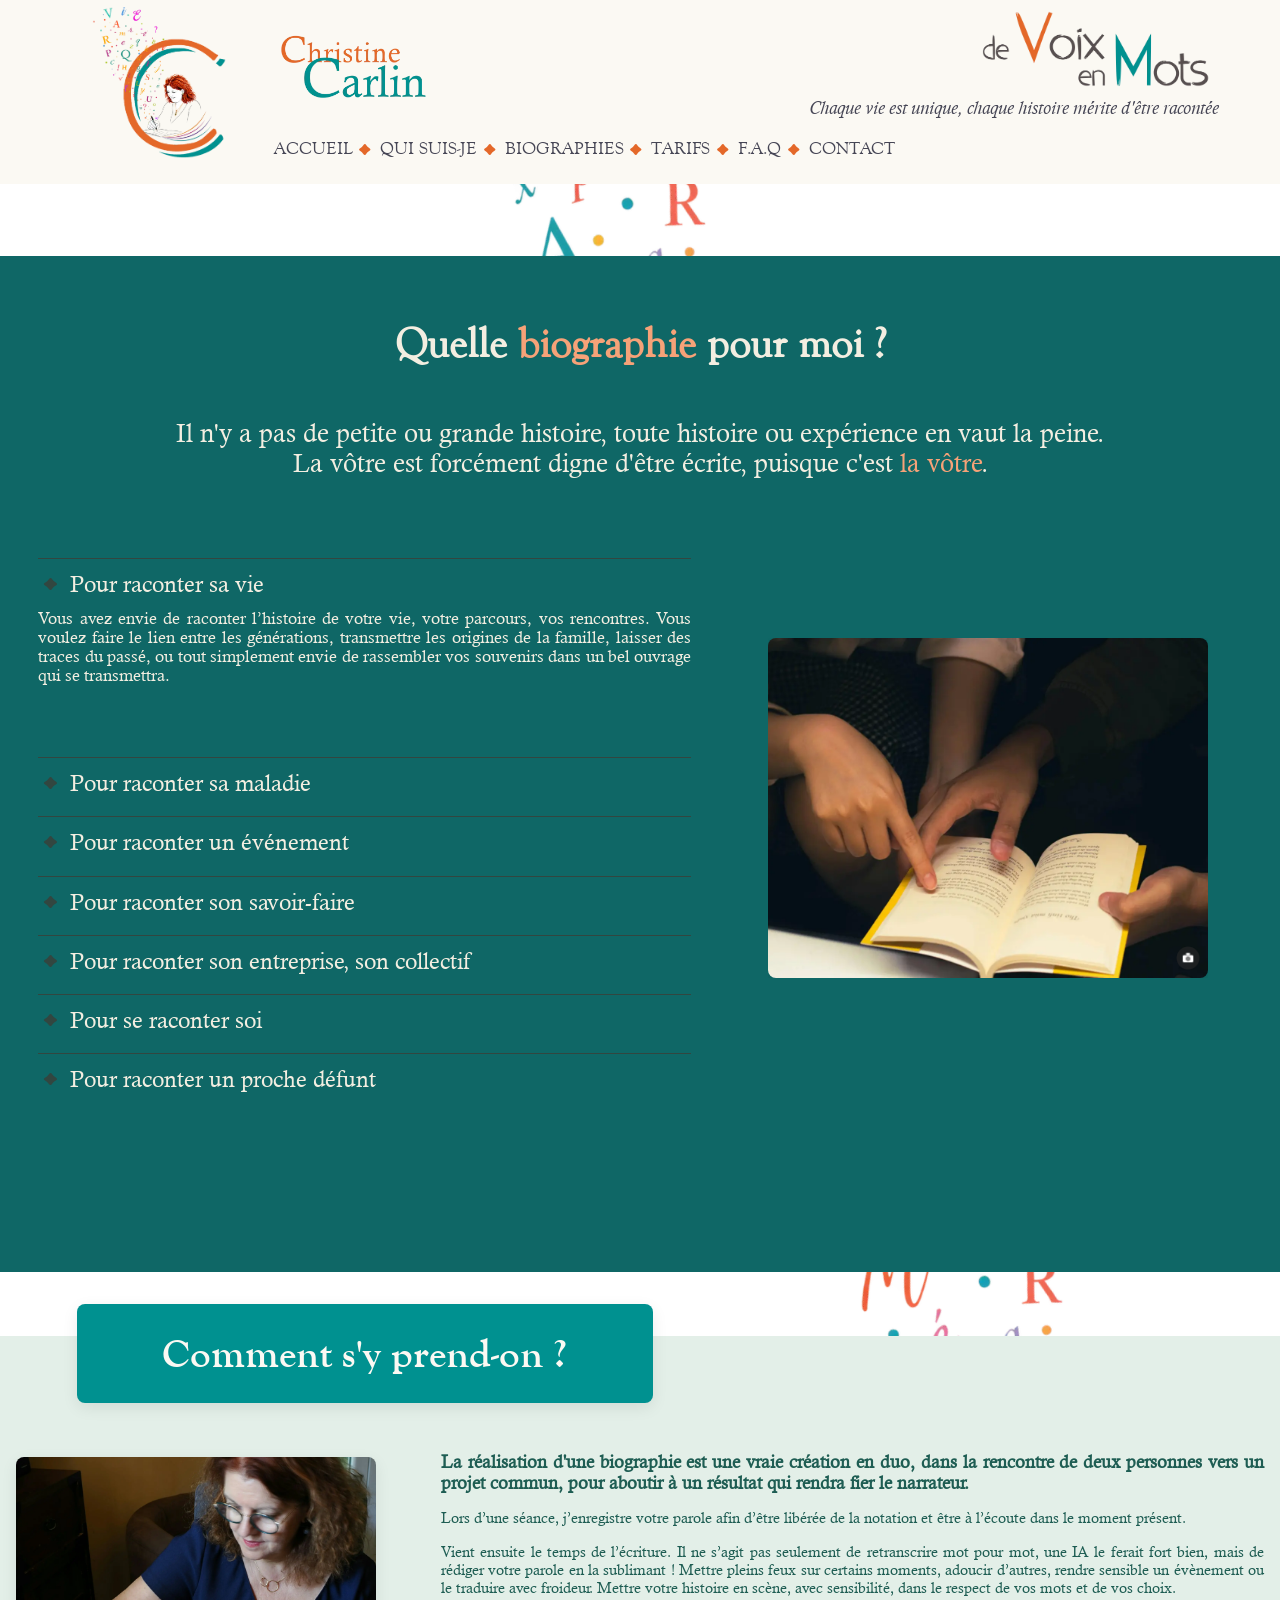
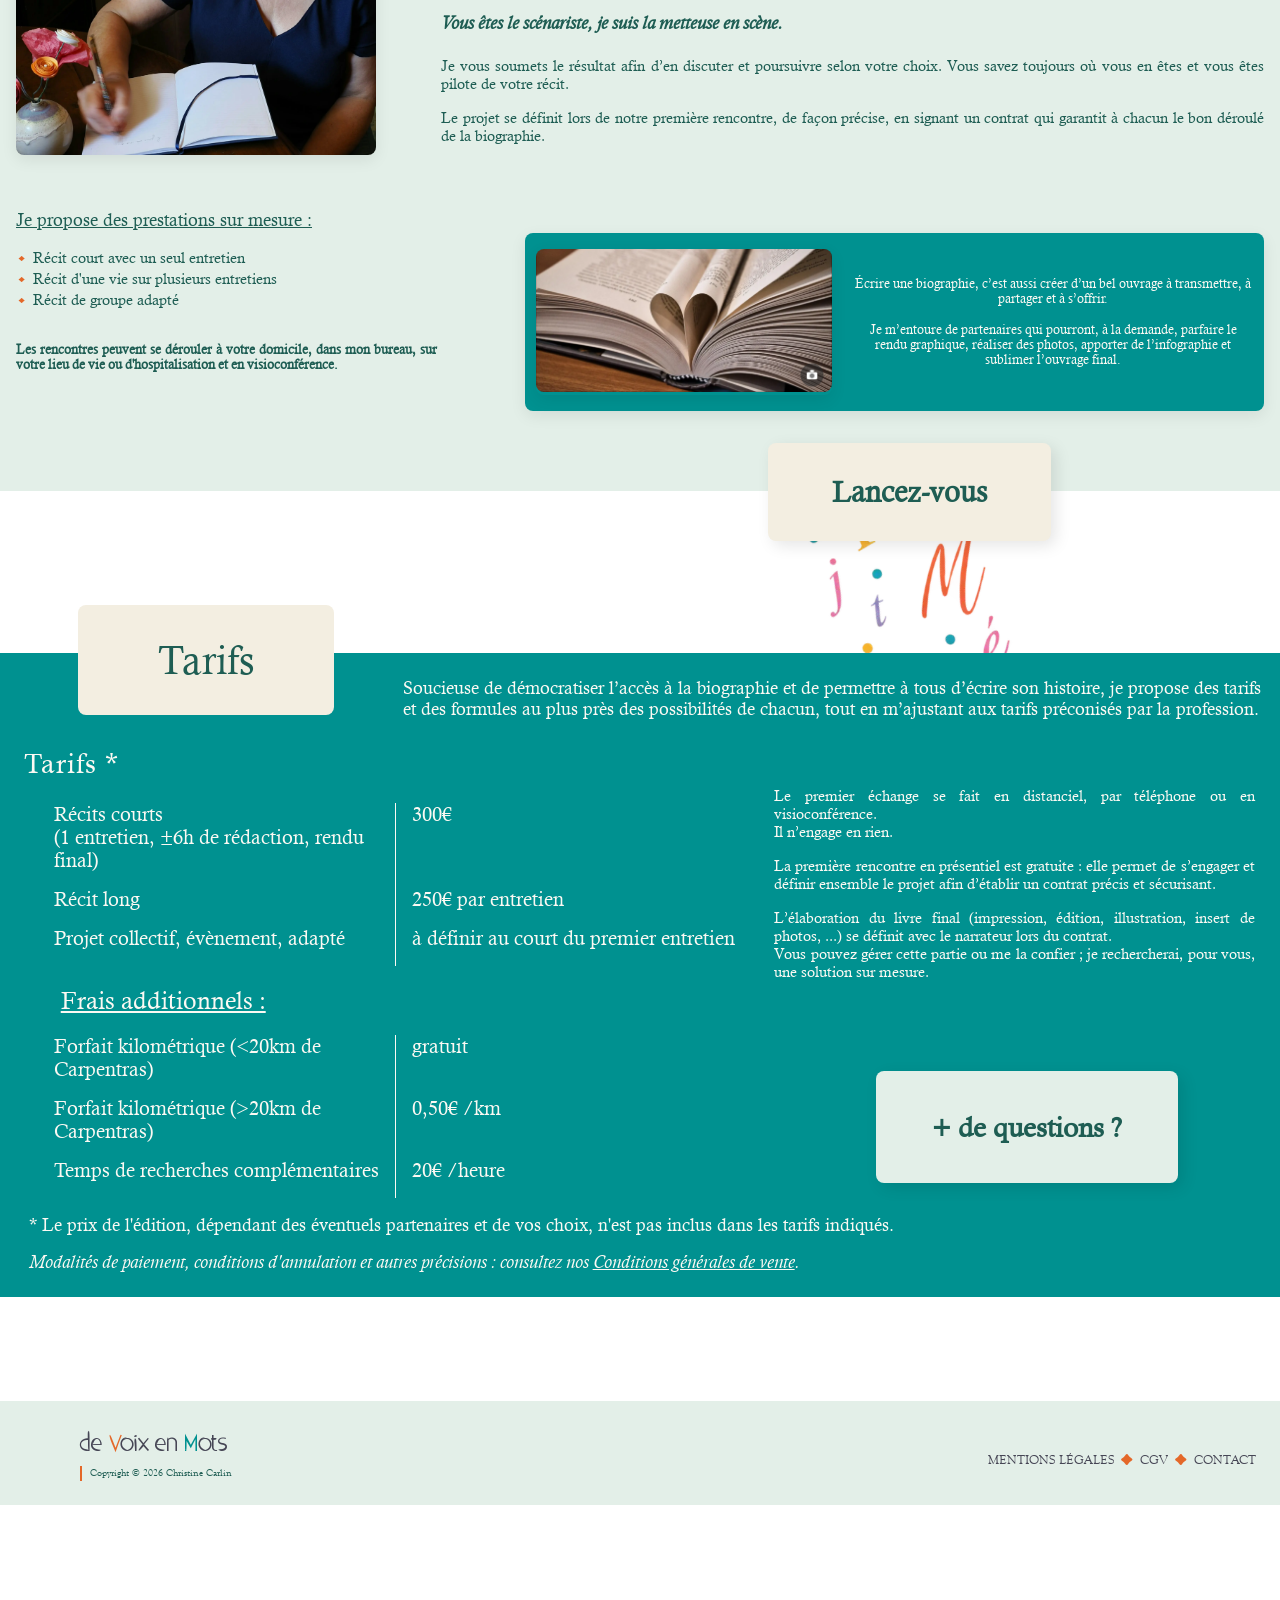
==== commit 34794eda: "Update biographies.html" ====
--- a/biographies.html
+++ b/biographies.html
@@ -199,7 +199,7 @@
                         <p class="liste2 f">20€ /heure</p>
                     </div>
                     <div class="adds">
-                        <p>* Le prix de l'édition, dépendant des éventuels partenaires et de vos choix, n'est pas inclut dans les tarifs indiqués.</p>
+                        <p>* Le prix de l'édition, dépendant des éventuels partenaires et de vos choix, n'est pas inclus dans les tarifs indiqués.</p>
                         <h6>Modalités de paiement, conditions d'annulation et autres précisions : consultez nos <a href="./biographie-carlin-CGV.pdf" target="_blank" rel="noopener noreferrer">Conditions générales de vente</a>.</h6>
                     </div>
                     <div class="text1">
@@ -234,4 +234,4 @@
             </footer>
         </section>
 
-    </body>+    </body>
--- a/style.css
+++ b/style.css
@@ -85,7 +85,7 @@
     grid-column: 2/6;
     grid-row: 3/4;
     font-family: 'GoudyOldStyle', sans-serif;
-    font-size: 20px;
+    font-size: 22px;
     }
 
     .menu a {
@@ -350,20 +350,25 @@
       font-size: 22.0px;
       padding-bottom: 60px;
     }
+    .info-card {
+        padding-left: 20px;
+    }
     .info-card p {
-      font-size: 16.0px;
+      font-size: 22px;
       text-align: justify;
       padding-top: 10px;
       padding-bottom: 10px;
     }
     .info-card .bold {
       font-family: 'CalistoBold', sans-serif;
-      font-size: 18.0px;
+      font-size: 24px;
       color: var(--orange);
       padding-bottom: 0px;
       padding-top: 0;
     }
-
+    .info-photo {
+        padding: 0 30px;
+    }
     .info-photo img{
       border-radius: 10px;
       box-shadow: 0 4px 12px rgba(0, 0, 0, 0.25);
@@ -430,14 +435,14 @@
   .bio-list li {
     background-size: 16px 16px;
     font-family: 'CalistoBold', sans-serif;
-    font-size: 1.3em;
+    font-size: 1.5em;
   }
 
   .bio-list p {
     margin-top: 10px;
     margin-right: 20%;
     padding-bottom: 20px;
-    font-size: 0.9em;
+    font-size: 1.3em;
     border-bottom: 1px solid var(--green-dark);
   }
 
@@ -743,7 +748,7 @@
     position: relative;
     z-index: 1;
     display: grid;
-    grid-template-columns: 65% 25% 10%;
+    grid-template-columns: 60% 40%;
     grid-template-rows: auto auto auto;
     margin-bottom: 60px;
   }
@@ -765,7 +770,7 @@
   .more-img {
     position: relative;
     display: block;
-    grid-column: 2/4;
+    grid-column: 2;
     grid-row: 1;
     justify-self: center;
     align-self: center;
@@ -807,6 +812,7 @@
     display: flex;
     background-color: var(--cream);
     margin-left: 15%;
+    margin-right: 15%;
     padding: 20px 5%;
     border-radius: 10px;
     box-shadow: 0 4px 12px rgba(0, 0, 0, 0.25);
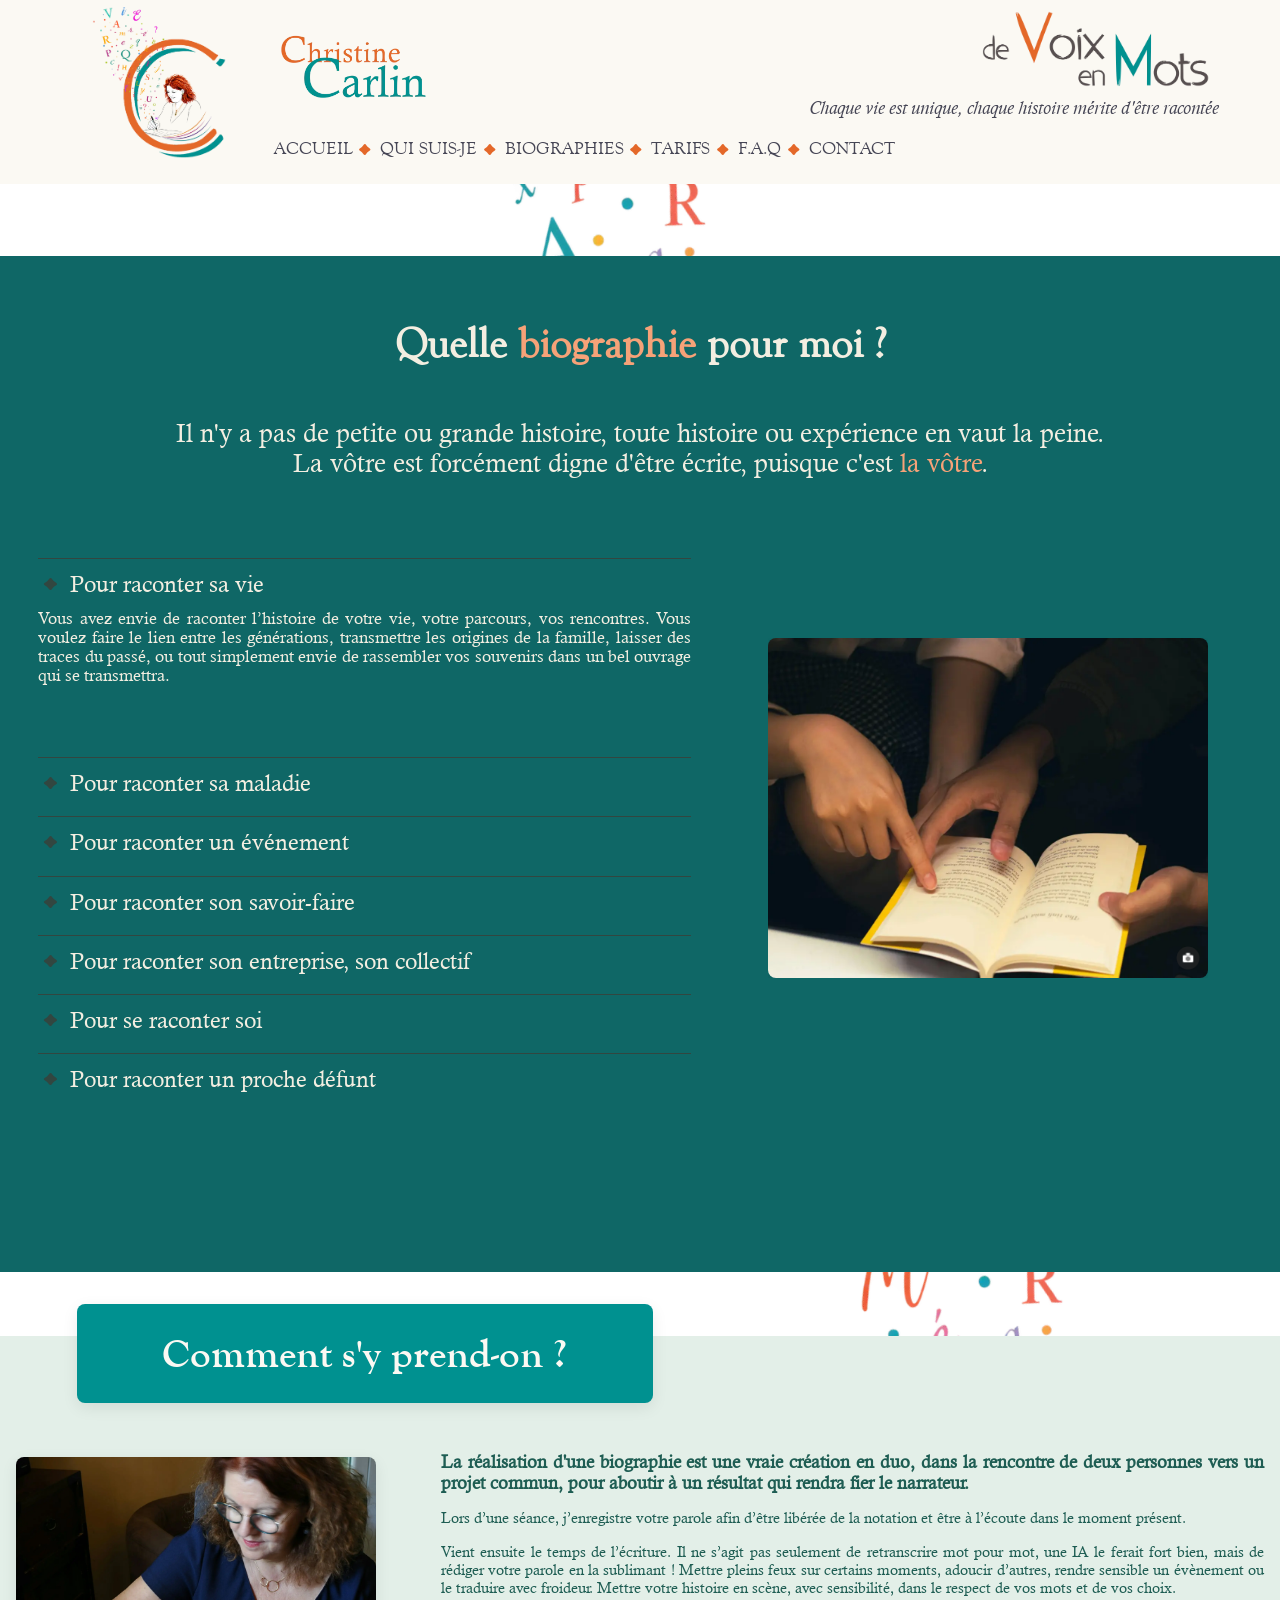
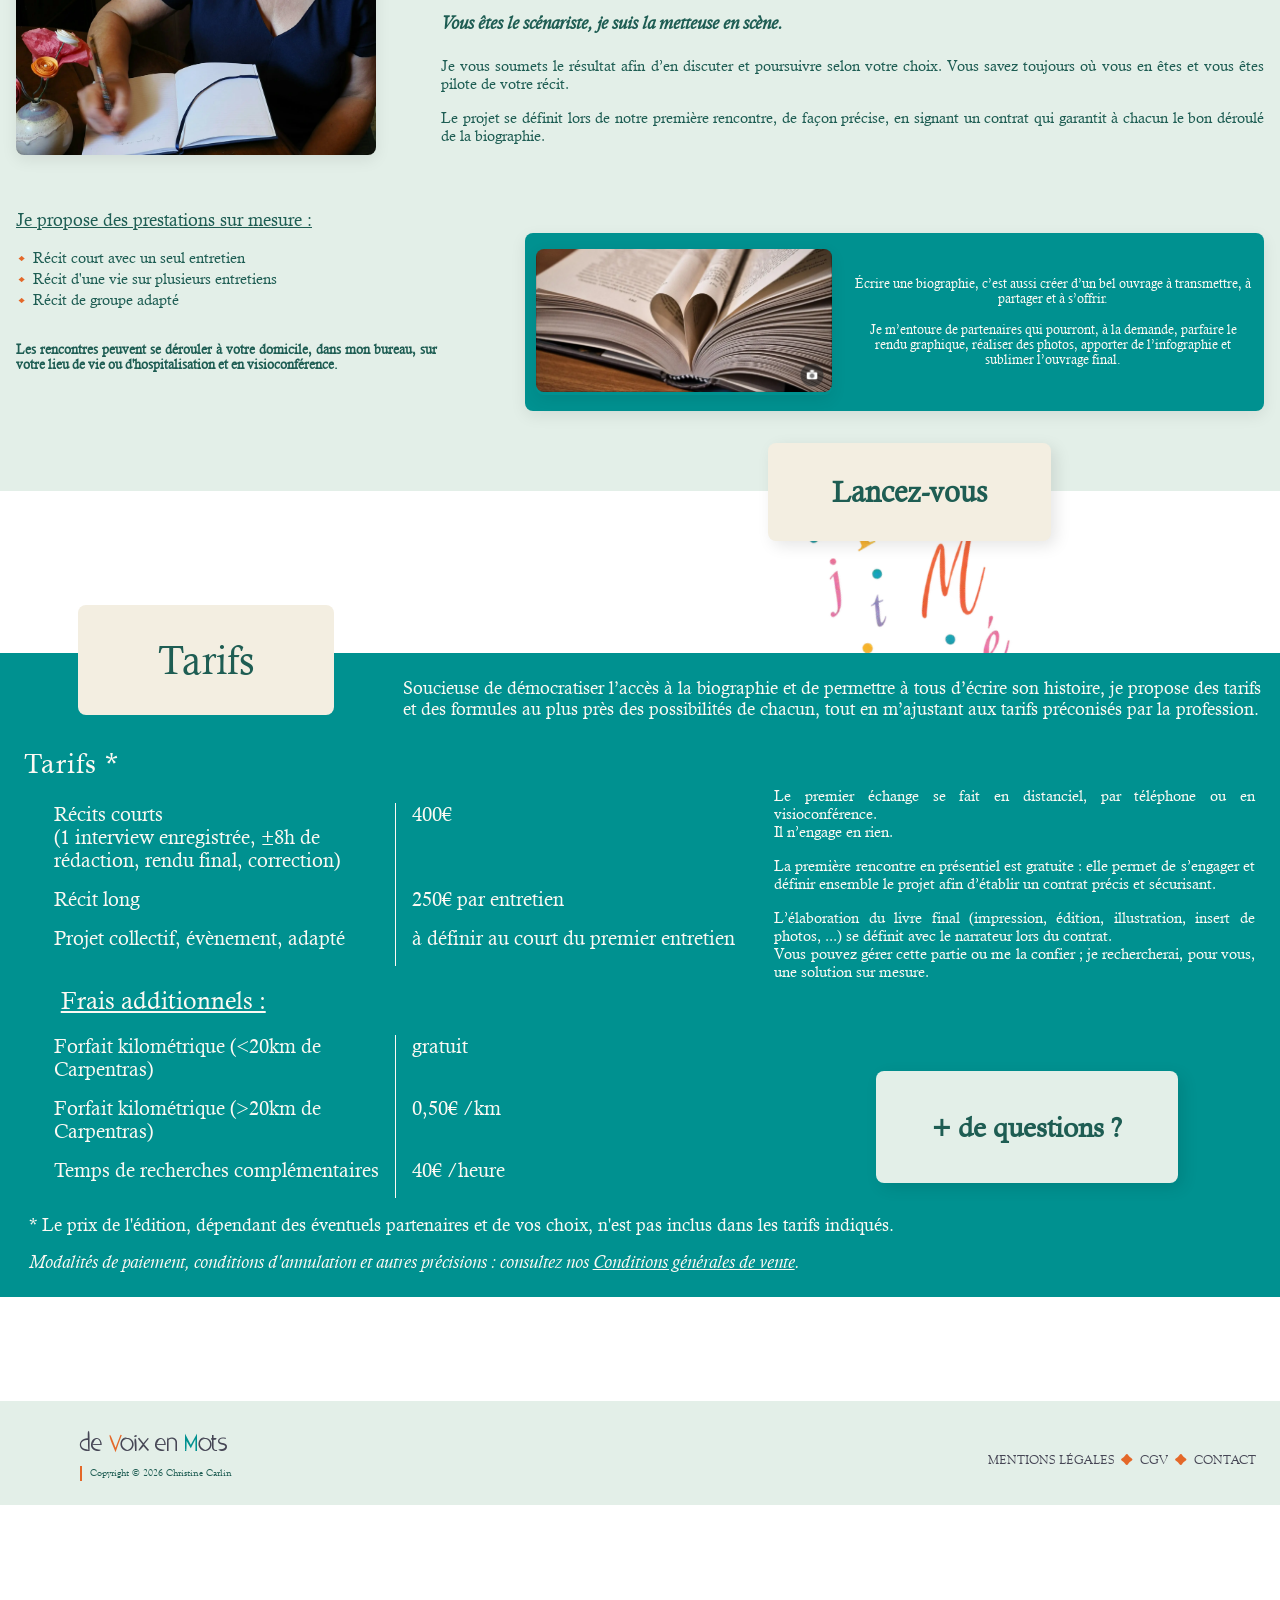
==== commit 61d5ebe0: "Update biographies.html" ====
--- a/biographies.html
+++ b/biographies.html
@@ -183,7 +183,7 @@
                     </h3>
                     <h4>Tarifs *</h4>
                     <div class="tab-tarif">
-                        <p class="liste1 a">Récits courts<br>(1 entretien, ±6h de rédaction, rendu final)</p>
+                        <p class="liste1 a">Récits courts<br>(1 interview enregistrée, ±8h de rédaction, rendu final, correction)</p>
                         <p class="liste1 b">Récit long</p>
                         <p class="liste1 c">Projet collectif, évènement, adapté</p>
                         <p class="liste1 h5"> Frais additionnels :</p>
@@ -191,12 +191,12 @@
                         <p class="liste1 e">Forfait kilométrique <br class="saut-mobile">(&gt;20km de Carpentras)</p>
                         <p class="liste1 f">Temps de recherches complémentaires</p>
                         
-                        <p class="liste2 a"> 300€</p>
+                        <p class="liste2 a">400€</p>
                         <p class="liste2 b">250€ par entretien</p>
                         <p class="liste2 c">à définir au court du premier entretien</p>
                         <p class="liste2 d">gratuit</p>
                         <p class="liste2 e">0,50€ /km</p>
-                        <p class="liste2 f">20€ /heure</p>
+                        <p class="liste2 f">40€ /heure</p>
                     </div>
                     <div class="adds">
                         <p>* Le prix de l'édition, dépendant des éventuels partenaires et de vos choix, n'est pas inclus dans les tarifs indiqués.</p>
